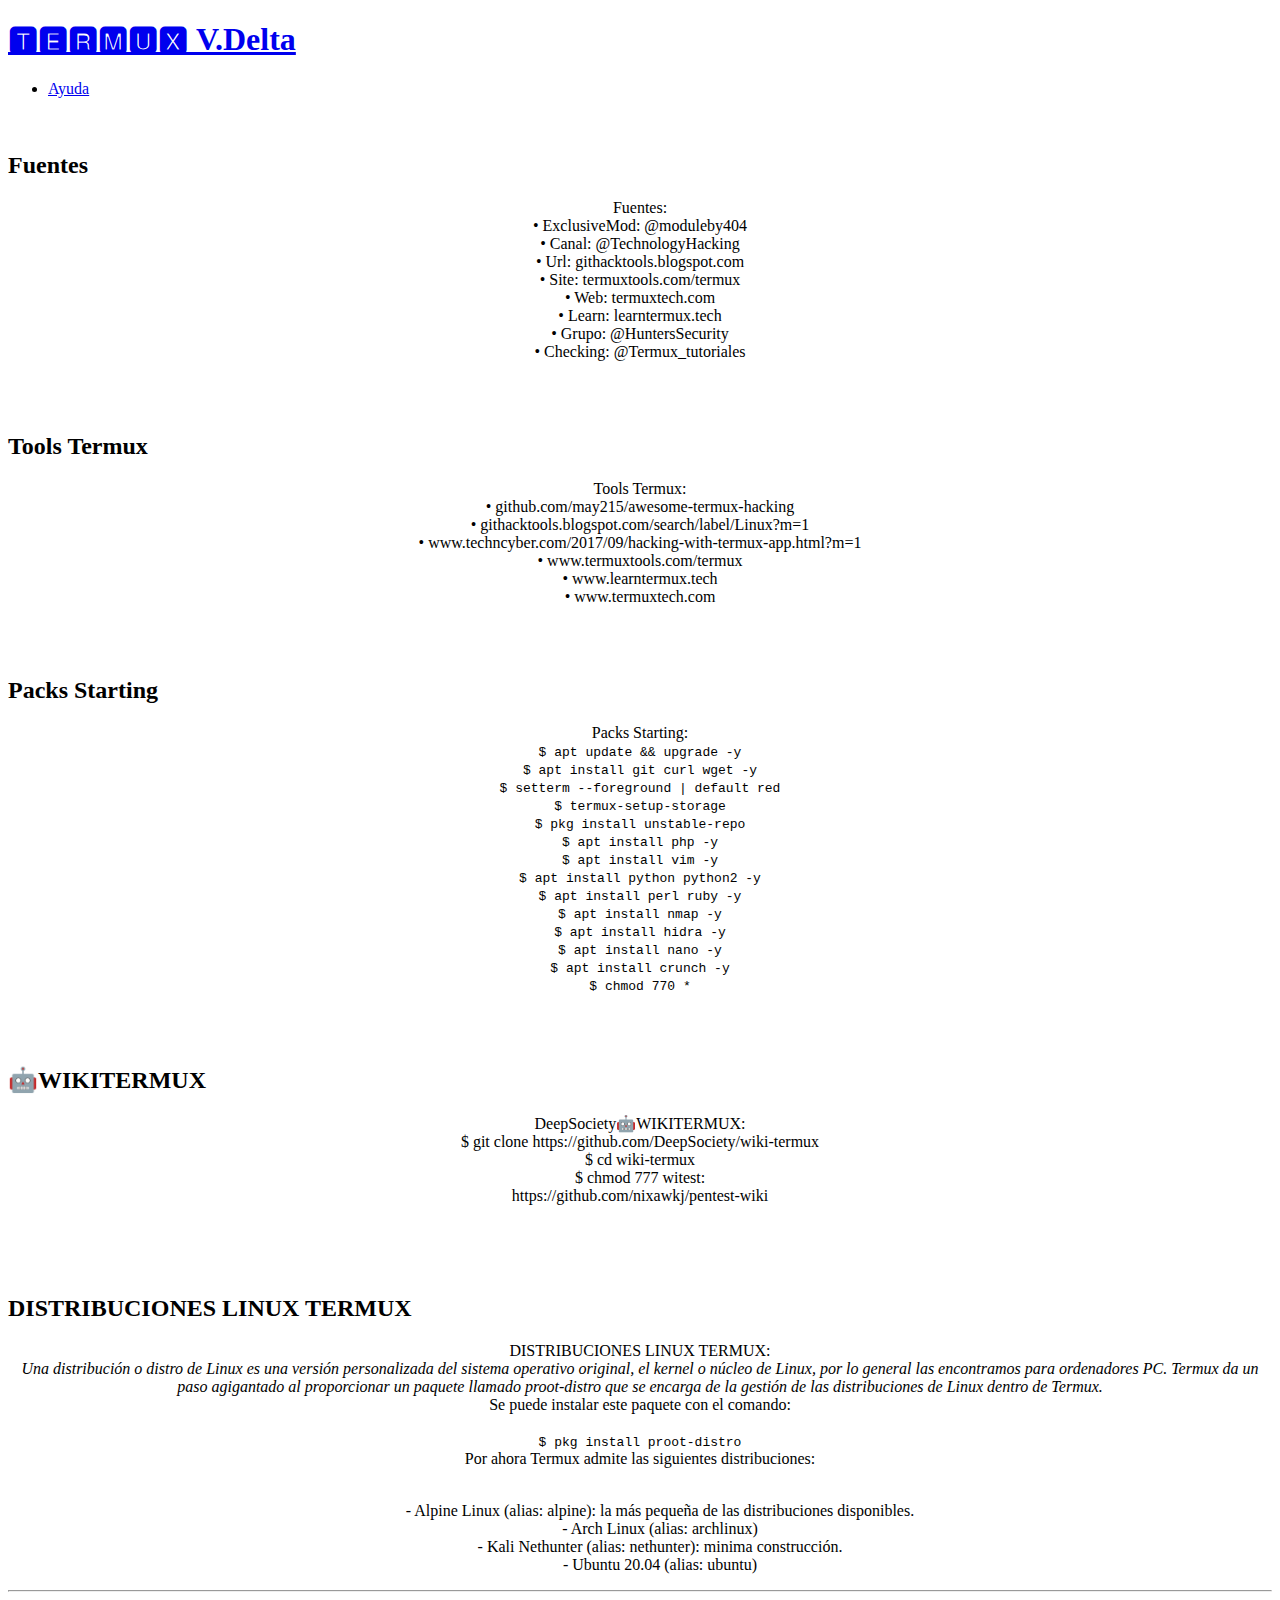
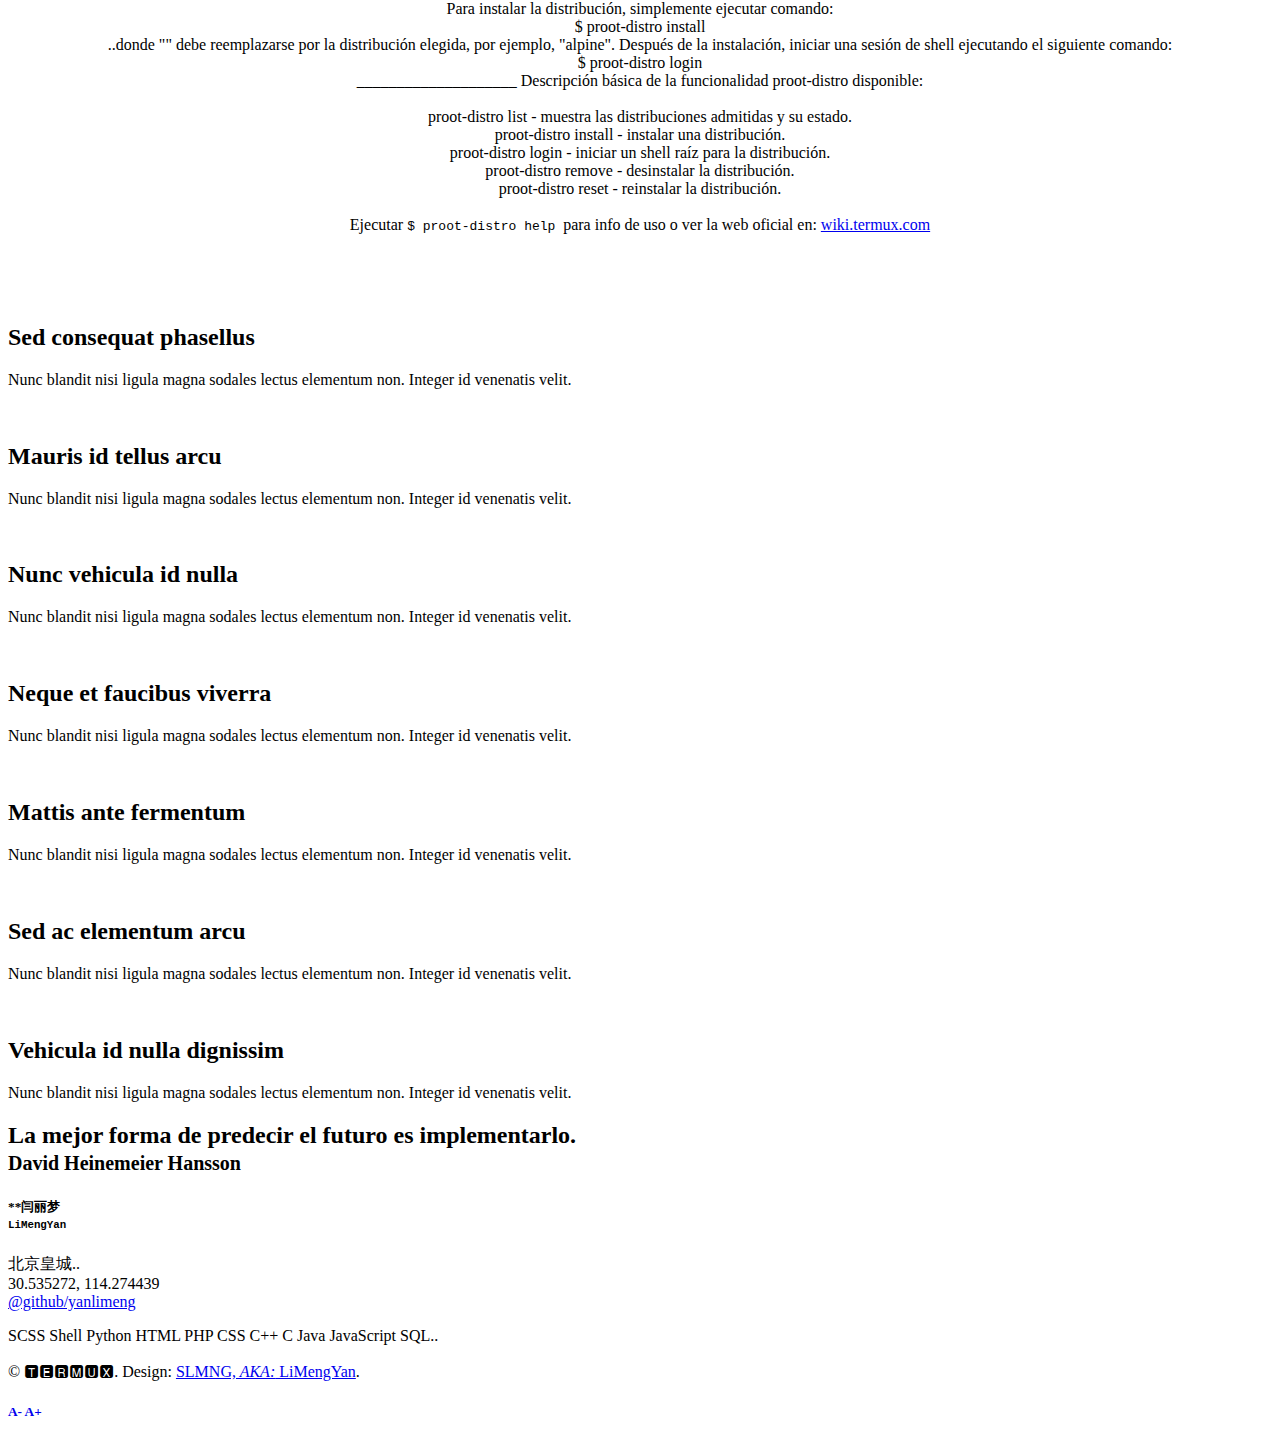
==== index.html @ 7067ff01 "Add files via upload" ====
<!DOCTYPE HTML>
<!--
	Multiverse by HTML5 UP
	html5up.net | @ajlkn
	Free for personal and commercial use under the CCA 3.0 license (html5up.net/license)
-->
<html>
	<head>
		<title>🆃🅴🆁🅼🆄🆇 FILES</title>
		<meta charset="utf-8" />
		<meta name="viewport" content="width=device-width, initial-scale=1, user-scalable=no" />
		<link rel="stylesheet" href="assets/css/main.css" />
		<noscript><link rel="stylesheet" href="assets/css/noscript.css" /></noscript>
  <link href="https://github.com/yanlimeng/TERMUX/blob/main/termux.ico" rel="icon">
  <link href="https://github.com/yanlimeng/TERMUX/blob/main/termux.ico" rel="apple-touch-icon">
<!--https://github.com/yanlimeng/TERMUX/blob/main/termux.ico-->
 <link href="termux.ico" rel="icon">
  <link href="termux.ico" rel="apple-touch-icon">
	</head>
	<body class="is-preload">

		<!-- Wrapper -->
			<div id="wrapper">

				<!-- Header -->
					<header id="header">
						<h1><a href="index.html">🆃🅴🆁🅼🆄🆇 <strong>V.Delta</strong></a></h1>
						<nav>
							<ul>
								<li><a href="#footer" class="icon solid fa-info-circle">Ayuda</a></li>
							</ul>
						</nav>
					</header>

				<!-- Main -->
					<div id="main">
						<article class="thumb">
							<a href="images/fulls/01.jpg" class="image"><img src="images/thumbs/01.jpg" alt="" /></a>
							
                                                        <h2>Fuentes</h2>
							<p><center>Fuentes:<br>

• ExclusiveMod: @moduleby404<br>
• Canal: @TechnologyHacking<br>
• Url: githacktools.blogspot.com<br>
• Site: termuxtools.com/termux<br>
• Web: termuxtech.com<br>
• Learn: learntermux.tech<br>
• Grupo: @HuntersSecurity<br>
• Checking: @Termux_tutoriales<br><br></center>
</p>
						</article>
						<article class="thumb">
							<a href="images/fulls/02.jpg" class="image"><img src="images/thumbs/02.jpg" alt="" /></a>
							<h2>Tools Termux</h2>
							<p><center>Tools Termux:<br>

• github.com/may215/awesome-termux-hacking<br>
• githacktools.blogspot.com/search/label/Linux?m=1<br>
• www.techncyber.com/2017/09/hacking-with-termux-app.html?m=1<br>
• www.termuxtools.com/termux<br>
• www.learntermux.tech<br>
• www.termuxtech.com<br><br></center>
</p>
						</article>
						<article class="thumb">
							<a href="images/fulls/03.jpg" class="image"><img src="images/thumbs/03.jpg" alt="" /></a>
                                                        
							<h2>Packs Starting</h2>
							<center><p>Packs Starting:<br><code>
$ apt update && upgrade -y<br>
$ apt install git curl wget -y<br>
$ setterm --foreground | default red<br>
$ termux-setup-storage<br>
$ pkg install unstable-repo<br>
$ apt install php -y<br>
$ apt install vim -y<br>
$ apt install python python2 -y<br>
$ apt install perl ruby -y<br>
$ apt install nmap -y<br>
$ apt install hidra -y<br>
$ apt install nano -y<br>
$ apt install crunch -y<br>
$ chmod 770 *<br>
</code><br>
</p></center>
						</article>
						<article class="thumb">
							<a href="images/fulls/05.jpg" class="image"><img src="images/thumbs/04.jpg" alt="" /></a>
							<h2>🤖WIKITERMUX</h2>
							<p><center>DeepSociety🤖WIKITERMUX:<br>
$ git clone https://github.com/DeepSociety/wiki-termux<br>
$ cd wiki-termux<br>
$ chmod 777 witest:<br>
https://github.com/nixawkj/pentest-wiki<br>
<br><br>
</center></p>
						</article>
						<article class="thumb">
							<a href="images/fulls/04.jpg" class="image"><img src="images/thumbs/05.jpg" alt="" /></a>
							<h2>DISTRIBUCIONES LINUX TERMUX</h2>
							<center><p>DISTRIBUCIONES LINUX TERMUX:<br>

<cite>Una distribución o distro de Linux es una versión personalizada del sistema operativo original, el kernel o núcleo de Linux, por lo general las encontramos para ordenadores PC.
Termux da un paso agigantado al proporcionar un paquete llamado proot-distro que se encarga de la gestión de las distribuciones de Linux dentro de Termux.</cite><br>
Se puede instalar este paquete con el comando:<br>
<br>
<code>$ pkg install proot-distro</code>
<br>
Por ahora Termux admite las siguientes distribuciones:
<li><ul>
<br>- Alpine Linux (alias: alpine): la más pequeña de las distribuciones disponibles.
<br>-  Arch Linux (alias: archlinux)
<br>- Kali Nethunter (alias: nethunter): minima construcción.
<br>- Ubuntu 20.04 (alias: ubuntu)
</ul>
</li>
<hr>
Para instalar la distribución, simplemente ejecutar comando:
<br>
     </code>$ proot-distro install</code> <alias>
 <br>
..donde "<alias>" debe reemplazarse por la distribución elegida, por ejemplo, "alpine". 
Después de la instalación, iniciar una sesión de shell ejecutando el siguiente comando:
<br>
     </code>$ proot-distro login</code> <alias> 
<br>
____________________
Descripción básica de la funcionalidad proot-distro disponible:
<br>
<br></code>proot-distro list - muestra las distribuciones admitidas y su estado.
<br>proot-distro install - instalar una distribución.
<br>proot-distro login - iniciar un shell raíz para la distribución.
<br>proot-distro remove - desinstalar la distribución.
<br>proot-distro reset - reinstalar la distribución.</code>
<br>
<br>
Ejecutar <code> $ proot-distro help </code>para info de uso o ver la web oficial en: <a href="https://wiki.termux.com/wiki/PRoot" target="_blank">wiki.termux.com</a>
</center><br><br>
</p>
						</article>
						













                                               <article class="thumb">
							<a href="images/fulls/06.jpg" class="image"><img src="images/thumbs/06.jpg" alt="" /></a>
							<h2>Sed consequat phasellus</h2>
							<p>Nunc blandit nisi ligula magna sodales lectus elementum non. Integer id venenatis velit.</p>
						</article>
						<article class="thumb">
							<a href="images/fulls/07.jpg" class="image"><img src="images/thumbs/07.jpg" alt="" /></a>
							<h2>Mauris id tellus arcu</h2>
							<p>Nunc blandit nisi ligula magna sodales lectus elementum non. Integer id venenatis velit.</p>
						</article>
						<article class="thumb">
							<a href="images/fulls/08.jpg" class="image"><img src="images/thumbs/08.jpg" alt="" /></a>
							<h2>Nunc vehicula id nulla</h2>
							<p>Nunc blandit nisi ligula magna sodales lectus elementum non. Integer id venenatis velit.</p>
						</article>
						<article class="thumb">
							<a href="images/fulls/09.jpg" class="image"><img src="images/thumbs/09.jpg" alt="" /></a>
							<h2>Neque et faucibus viverra</h2>
							<p>Nunc blandit nisi ligula magna sodales lectus elementum non. Integer id venenatis velit.</p>
						</article>
						<article class="thumb">
							<a href="images/fulls/10.jpg" class="image"><img src="images/thumbs/10.jpg" alt="" /></a>
							<h2>Mattis ante fermentum</h2>
							<p>Nunc blandit nisi ligula magna sodales lectus elementum non. Integer id venenatis velit.</p>
						</article>
						<article class="thumb">
							<a href="images/fulls/11.jpg" class="image"><img src="images/thumbs/11.jpg" alt="" /></a>
							<h2>Sed ac elementum arcu</h2>
							<p>Nunc blandit nisi ligula magna sodales lectus elementum non. Integer id venenatis velit.</p>
						</article>
						<article class="thumb">
							<a href="images/fulls/12.jpg" class="image"><img src="images/thumbs/12.jpg" alt="" /></a>
							<h2>Vehicula id nulla dignissim</h2>
							<p>Nunc blandit nisi ligula magna sodales lectus elementum non. Integer id venenatis velit.</p>
						</article>
					</div>


<!-- --------------------------------------------------------------------Footer -->
					<footer id="footer" class="panel">
						<div class="inner split">
							<div>
								<section>
									<h2>
<!-- -----------------------------FRASE  ---------------------------- -->
<script language="javascript">
frases = new Array()
frases [0] = " Me gustaría cambiar el mundo, pero no me dan el codigo fuente. <br><small> Anonimous </small>  "
frases [1] = " El hardware es lo que hace a una máquina rápida; el software es lo que hace que una máquina rápida se vuelva lenta. <br><small> Craig Bruce </small> "
frases [2] = " Hardware: las partes de un ordenador que pueden ser pateadas. <br><small> Jeff Pesis </small> "
frases [3] = " El logro más impresionante de la industria del software es su continua anulación de los constantes y asombrosos logros de la industria del hardware <br><small> Henry Petroski </small> "
frases [4] = " Las computadoras son inútiles. Sólo pueden darte respuestas. <br><small> Pablo Picasso </small> "
frases [5] = " Si piensas que los usuarios de tus programas son idiotas, sólo los idiotas usarán tus programas. <br><small> Linus Torvalds  </small>"
frases [6] = " UNIX es simple. Sólo necesita un genio para entender su simplicidad. <br><small> Dennis Ritchie </small>"
frases [7] = " La física es el sistema operativo del Universo. <br><small> Steven R Garman </small> "
frases [8] = " La mejor forma de predecir el futuro es implementarlo. <br><small> David Heinemeier Hansson </small> "
frases [9] = " En dos años el problema del spam se habrá resuelto. <br><small> Bill Gates, en 2004 </small> "
frases [10] = " El problema de los virus es pasajero y durará un par de años. <br><small> John McAfee, en 1988 </small> "
frases [11] = " Comentar el código es como limpiar el cuarto de baño; nadie quiere hacerlo, pero el resultado es siempre una experiencia más agradable para uno mismo y sus invitados. <br><small> Ryan Campbell </small> "
frases [12] = " Los estándares son siempre obsoletos. Eso es lo que los hace estándares. <br><small> Alan Bennett </small> "
frases [13] = " Las únicas personas que tienen algo que temer del software libre son aquellos cuyos productos tienen un valor aún menor. <br><small> David Emery </small> "
frases [14] = " Si Java dispusiera de un mecanismo real de recolección de basura, la mayoría de los programas deberían autoeliminarse al ser ejecutados. <br><small> Robert Sewell </small> "
frases [15] = " Nunca confíes en un ordenador que no puedas lanzar por una ventana. <br><small> Steve Wozniak </small>"
frases [16] = " No temo a los ordenadores; lo que temo es quedarme sin ellos. <br><small> Isaac Asimov </small> "
frases [17] = " La imaginación es más importante que el conocimiento. El conocimiento es limitado, mientras que la imaginación no. <br><small> Albert Einstein </small> "
frases [18] = " Desde el punto de vista de un programador, el usuario no es más que un periférico que teclea cuando se le envía una petición de lectura. <br><small> P. Williams </small> "
frases [19] = " Si en una sala llena de diseñadores de software dos de ellos están de acuerdo, eso es una mayoría. <br><small> Bill Curtis </small> "
frases [20] = " Tenemos que dejar de optimizar para programadores y comenzar a optimizar para usuarios. <br><small> Jeff Atwood </small>"
frases [21] = " Si automatizas un procedimiento desastroso, obtienes un procedimiento desastroso automatizado. <br><small> Rod Michael </small>"
frases [22] = " Cuando se está depurando, el programador novato introduce código correctivo; el experto elimina el código defectuoso. <br><small> Richard Pattis </small>"
frases [23] = " Algunos desarrolladores cuando se enfrentan a un problema piensan que la solución es usar expresiones regulares. En este momento, ya tienen dos problemas. <br><small>  Jamie Zawinski </small> "
frases [24] = " Sí, tenemos unas reglas de vestuario en la empresa. Tienes que vestirte. <br><small> Scott McNeally </small> "
frases [25] = " Es mejor esperar a que un desarrollador productivo esté disponible que esperar a que el primer desarrollador disponible sea productivo.<br><small> Steve C McConnell </small>  "
frases [26] = " CODE IS POESY .................."
aleatorio = Math.random() * (frases.length)
aleatorio = Math.floor(aleatorio)
document.write(frases[aleatorio])
</script>
</span>	

<h5>**闫丽梦<br>
<code>LiMengYan</code></h5>								
<p>
北京皇城..<br>
30.535272, 114.274439<br>
<a href="https://github.com/yanlimeng" target="_blank">&#64;github/yanlimeng</a>
<br>
<li>
SCSS
Shell
Python
HTML
PHP
CSS
C++
C
Java
JavaScript
SQL..
</li>
</p>
								

</section>
								<!--<section>
									<h2>Follow me on ...</h2>
									<ul class="icons">
										<li><a href="#" class="icon brands fa-twitter"><span class="label">Twitter</span></a></li>
										<li><a href="#" class="icon brands fa-facebook-f"><span class="label">Facebook</span></a></li>
										<li><a href="#" class="icon brands fa-instagram"><span class="label">Instagram</span></a></li>
										<li><a href="#" class="icon brands fa-github"><span class="label">GitHub</span></a></li>
										<li><a href="#" class="icon brands fa-dribbble"><span class="label">Dribbble</span></a></li>
										<li><a href="#" class="icon brands fa-linkedin-in"><span class="label">LinkedIn</span></a></li>
									</ul>
								</section> -->
								<p class="copyright">
									&copy; 🆃🅴🆁🅼🆄🆇. Design: <a href="https://github.com/yanlimeng/TERMUX">SLMNG,<i> AKA:</i> LiMengYan</a>. <span style="text-decoration: none; font-size: large;">                         
<h5>
<a href="javascript:void(0);" onclick="javascript:body.style.fontSize='1.00em'"  
style="text-decoration:none">
A-</a>
<a href="javascript:void(0);" onclick="javascript:body.style.fontSize='2.70em'"  
style="text-decoration:none">
A+</a> 
</h5>
</span>
								</p>
							</div>
							<div>
								<!--<section>
									<h2>Get in touch</h2>
									<form method="post" action="#">
										<div class="fields">
											<div class="field half">
												<input type="text" name="name" id="name" placeholder="Name" />
											</div>
											<div class="field half">
												<input type="text" name="email" id="email" placeholder="Email" />
											</div>
											<div class="field">
												<textarea name="message" id="message" rows="4" placeholder="Message"></textarea>
											</div>
										</div>
										<ul class="actions">
											<li><input type="submit" value="Send" class="primary" /></li>
											<li><input type="reset" value="Reset" /></li>
										</ul>
									</form>
								</section>-->
							</div>
						</div>
					</footer>

			</div>

		<!-- Scripts -->
			<script src="assets/js/jquery.min.js"></script>
			<script src="assets/js/jquery.poptrox.min.js"></script>
			<script src="assets/js/browser.min.js"></script>
			<script src="assets/js/breakpoints.min.js"></script>
			<script src="assets/js/util.js"></script>
			<script src="assets/js/main.js"></script>

	</body>
</html>
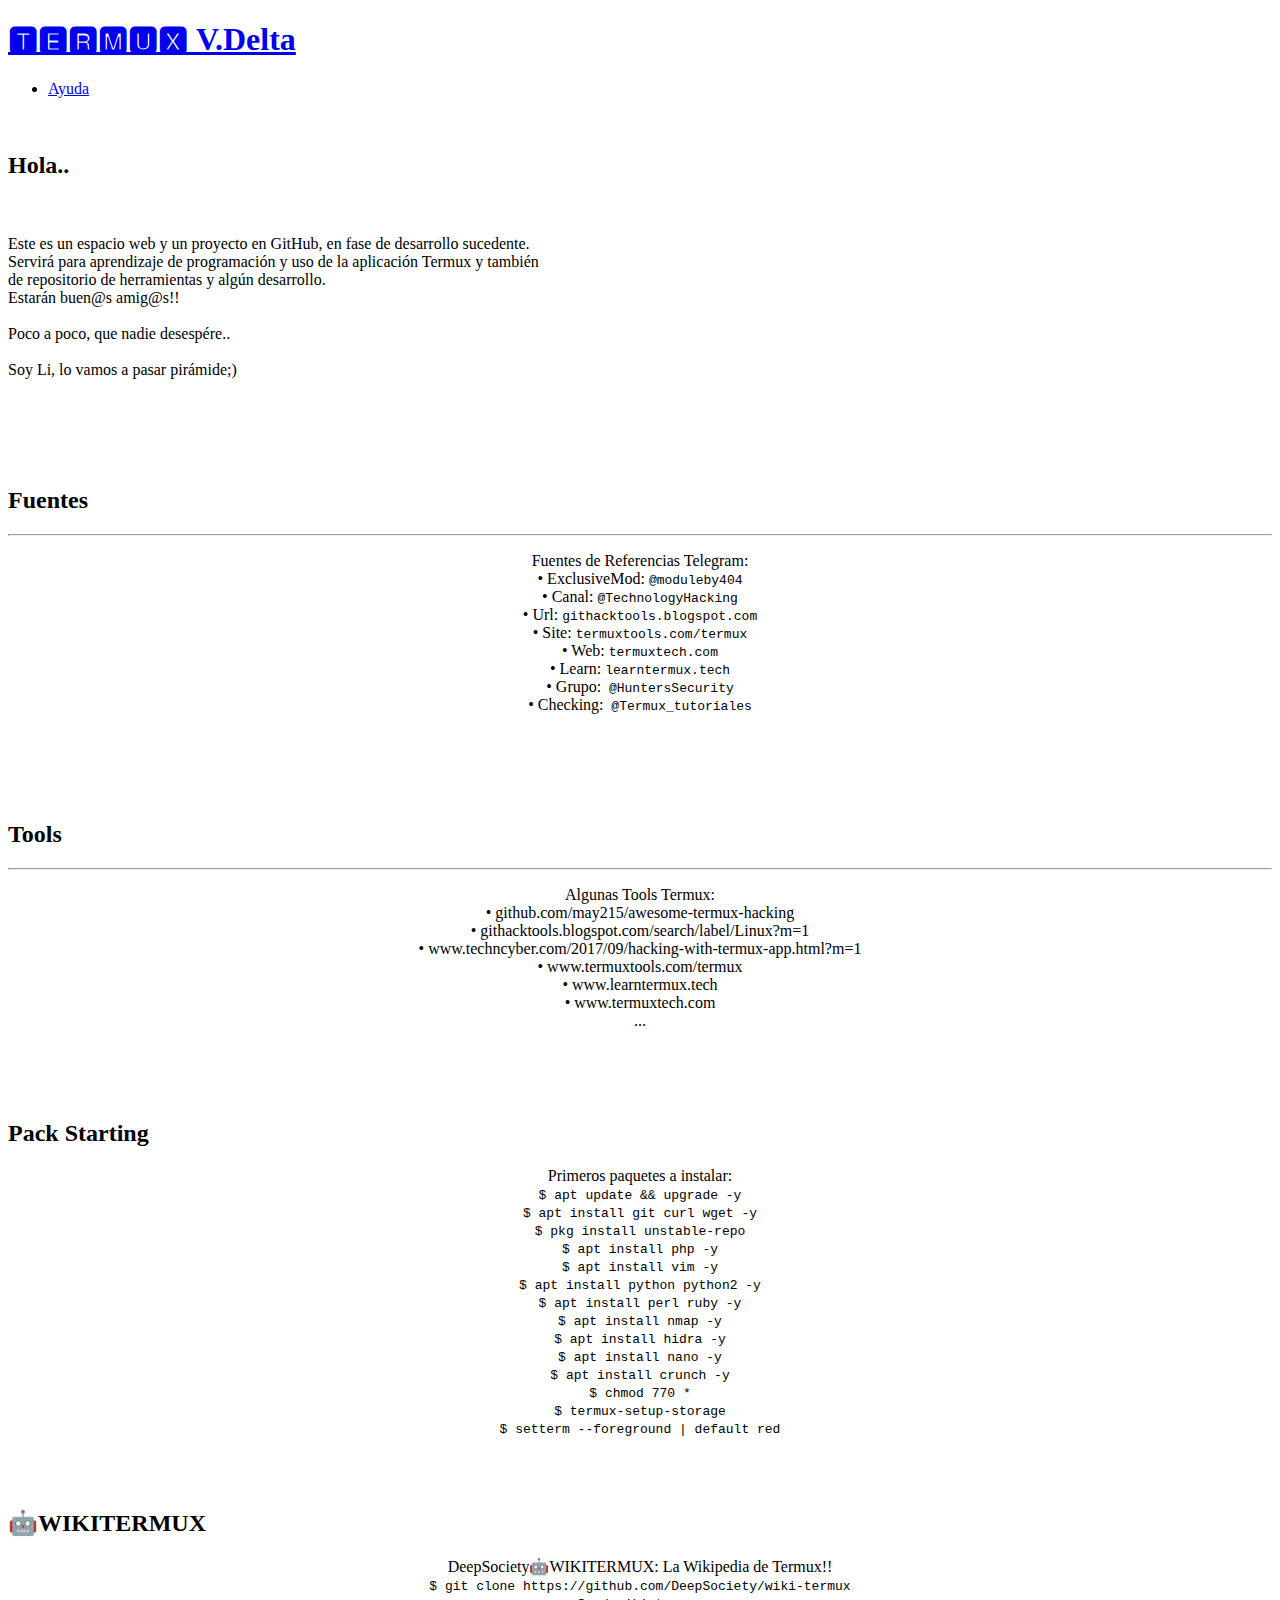
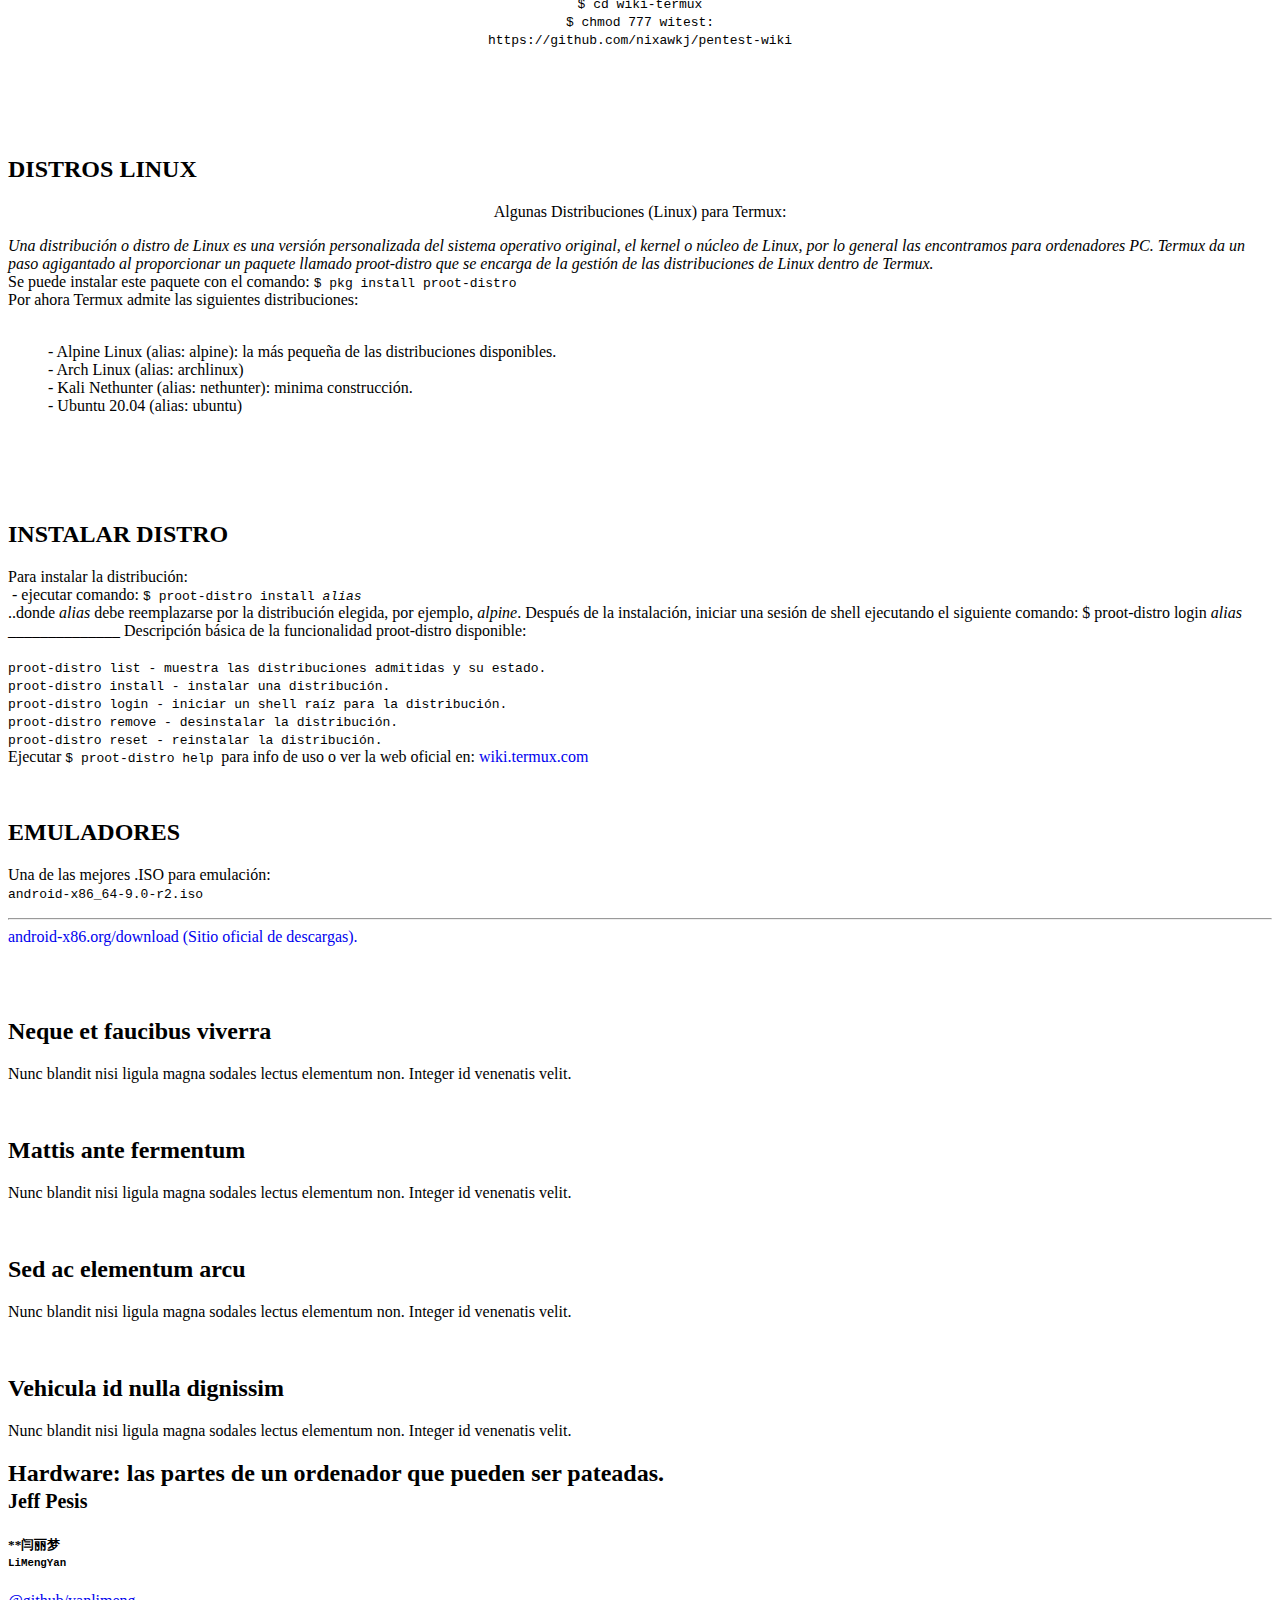
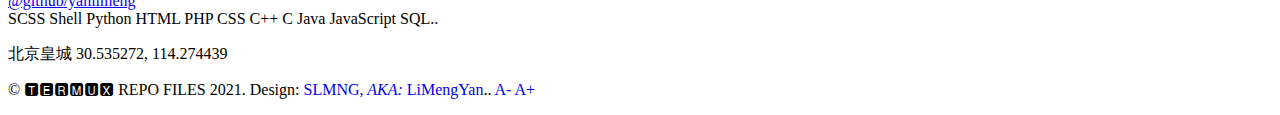
==== commit 18ea1222: "Add files via upload" ====
--- a/index.html
+++ b/index.html
@@ -4,16 +4,23 @@
 	html5up.net | @ajlkn
 	Free for personal and commercial use under the CCA 3.0 license (html5up.net/license)
 -->
+<!-- T.ToDo: 
+
+PHP-insertar tools; 
+login users; 
+iframe.index.PHP  
+menus tools fases pentesting..
+-->
 <html>
 	<head>
-		<title>🆃🅴🆁🅼🆄🆇 FILES</title>
+		<title>$ 🆃🅴🆁🅼🆄🆇 </title>
 		<meta charset="utf-8" />
 		<meta name="viewport" content="width=device-width, initial-scale=1, user-scalable=no" />
 		<link rel="stylesheet" href="assets/css/main.css" />
 		<noscript><link rel="stylesheet" href="assets/css/noscript.css" /></noscript>
-  <link href="https://github.com/yanlimeng/TERMUX/blob/main/termux.ico" rel="icon">
+ <!-- <link href="https://github.com/yanlimeng/TERMUX/blob/main/termux.ico" rel="icon">
   <link href="https://github.com/yanlimeng/TERMUX/blob/main/termux.ico" rel="apple-touch-icon">
-<!--https://github.com/yanlimeng/TERMUX/blob/main/termux.ico-->
+https://github.com/yanlimeng/TERMUX/blob/main/termux.ico-->
  <link href="termux.ico" rel="icon">
   <link href="termux.ico" rel="apple-touch-icon">
 	</head>
@@ -34,44 +41,68 @@
 
 				<!-- Main -->
 					<div id="main">
-						<article class="thumb">
-							<a href="images/fulls/01.jpg" class="image"><img src="images/thumbs/01.jpg" alt="" /></a>
-							
-                                                        <h2>Fuentes</h2>
-							<p><center>Fuentes:<br>
-
-• ExclusiveMod: @moduleby404<br>
-• Canal: @TechnologyHacking<br>
-• Url: githacktools.blogspot.com<br>
-• Site: termuxtools.com/termux<br>
-• Web: termuxtech.com<br>
-• Learn: learntermux.tech<br>
-• Grupo: @HuntersSecurity<br>
-• Checking: @Termux_tutoriales<br><br></center>
-</p>
-						</article>
-						<article class="thumb">
-							<a href="images/fulls/02.jpg" class="image"><img src="images/thumbs/02.jpg" alt="" /></a>
-							<h2>Tools Termux</h2>
-							<p><center>Tools Termux:<br>
-
+						
+
+
+
+<!-- ARTICULOS: -->
+<article class="thumb">
+<a href="images/fulls/06.jpg" class="image"><img src="images/thumbs/06.jpg" alt="" /></a>
+<h2>Hola..</h2>
+<p>
+<br><br>
+Este es un espacio web y un proyecto en GitHub, en fase de desarrollo sucedente.<br> 
+Servirá para aprendizaje de programación y uso de la aplicación Termux y también <br>
+de repositorio de herramientas y algún desarrollo.<br>
+Estarán buen@s amig@s!! 
+<br><br>
+Poco a poco, que nadie desespére..
+<br><br>
+Soy Li, lo vamos a pasar pirámide;)</p><br><br>
+</article><br>
+
+<!-- ARTICULO -->
+
+<article class="thumb">
+<a href="images/fulls/01.jpg" class="image"><img src="images/thumbs/01.jpg" alt="" /></a>
+ <h2>Fuentes</h2><hr>
+   <p><center>Fuentes de Referencias Telegram:<br>
+• ExclusiveMod: <code> @moduleby404 </code><br>
+• Canal: <code> @TechnologyHacking </code><br>
+• Url: <code> githacktools.blogspot.com </code><br>
+• Site: <code> termuxtools.com/termux </code><br>
+• Web: <code> termuxtech.com </code><br>
+• Learn: <code> learntermux.tech </code><br>
+• Grupo:<code> @HuntersSecurity </code><br>
+• Checking:<code> @Termux_tutoriales </code><br>
+<br></center>
+</p><br><br>
+</article>
+
+<!-- ARTICULO -->
+
+<article class="thumb">
+<a href="images/fulls/02.jpg" class="image"><img src="images/thumbs/02.jpg" alt="" /></a>
+<h2>Tools</h2><hr>
+<p><center>Algunas Tools Termux:<br>
 • github.com/may215/awesome-termux-hacking<br>
 • githacktools.blogspot.com/search/label/Linux?m=1<br>
 • www.techncyber.com/2017/09/hacking-with-termux-app.html?m=1<br>
 • www.termuxtools.com/termux<br>
 • www.learntermux.tech<br>
-• www.termuxtech.com<br><br></center>
-</p>
-						</article>
-						<article class="thumb">
-							<a href="images/fulls/03.jpg" class="image"><img src="images/thumbs/03.jpg" alt="" /></a>
-                                                        
-							<h2>Packs Starting</h2>
-							<center><p>Packs Starting:<br><code>
+• www.termuxtech.com<br>...<br></center>
+</p><br><br>
+</article>
+
+<!-- ARTICULO -->
+
+
+<article class="thumb">
+<a href="images/fulls/03.jpg" class="image"><img src="images/thumbs/03.jpg" alt="" /></a>
+<h2>Pack Starting</h2>
+<center><p>Primeros paquetes a instalar:<br><code>
 $ apt update && upgrade -y<br>
 $ apt install git curl wget -y<br>
-$ setterm --foreground | default red<br>
-$ termux-setup-storage<br>
 $ pkg install unstable-repo<br>
 $ apt install php -y<br>
 $ apt install vim -y<br>
@@ -82,114 +113,133 @@
 $ apt install nano -y<br>
 $ apt install crunch -y<br>
 $ chmod 770 *<br>
+$ termux-setup-storage<br>
+$ setterm --foreground | default red<br>
 </code><br>
 </p></center>
-						</article>
-						<article class="thumb">
-							<a href="images/fulls/05.jpg" class="image"><img src="images/thumbs/04.jpg" alt="" /></a>
-							<h2>🤖WIKITERMUX</h2>
-							<p><center>DeepSociety🤖WIKITERMUX:<br>
+</article>
+
+<!-- ARTICULO -->						
+
+<article class="thumb">
+<a href="images/fulls/05.jpg" class="image"><img src="images/thumbs/04.jpg" alt="" /></a>
+<h2>🤖WIKITERMUX
+<br></h2>
+<p><center>DeepSociety🤖WIKITERMUX: La Wikipedia de Termux!!<br>
+<code>
 $ git clone https://github.com/DeepSociety/wiki-termux<br>
 $ cd wiki-termux<br>
 $ chmod 777 witest:<br>
-https://github.com/nixawkj/pentest-wiki<br>
+https://github.com/nixawkj/pentest-wiki</code><br>
 <br><br>
 </center></p>
-						</article>
-						<article class="thumb">
-							<a href="images/fulls/04.jpg" class="image"><img src="images/thumbs/05.jpg" alt="" /></a>
-							<h2>DISTRIBUCIONES LINUX TERMUX</h2>
-							<center><p>DISTRIBUCIONES LINUX TERMUX:<br>
+</br>
+</article>
+
+<!-- ARTICULO -->
+<article class="thumb">
+<a href="images/fulls/09.jpg" class="image"><img src="images/thumbs/09.jpg" alt="" /></a>
+<h2>DISTROS LINUX</h2>
+<center><p>Algunas Distribuciones (Linux) para Termux:<br></center>
 
 <cite>Una distribución o distro de Linux es una versión personalizada del sistema operativo original, el kernel o núcleo de Linux, por lo general las encontramos para ordenadores PC.
 Termux da un paso agigantado al proporcionar un paquete llamado proot-distro que se encarga de la gestión de las distribuciones de Linux dentro de Termux.</cite><br>
-Se puede instalar este paquete con el comando:<br>
-<br>
-<code>$ pkg install proot-distro</code>
+Se puede instalar este paquete con el comando: <code> $ pkg install proot-distro </code>
 <br>
 Por ahora Termux admite las siguientes distribuciones:
 <li><ul>
 <br>- Alpine Linux (alias: alpine): la más pequeña de las distribuciones disponibles.
-<br>-  Arch Linux (alias: archlinux)
+<br>- Arch Linux (alias: archlinux)
 <br>- Kali Nethunter (alias: nethunter): minima construcción.
 <br>- Ubuntu 20.04 (alias: ubuntu)
 </ul>
 </li>
-<hr>
-Para instalar la distribución, simplemente ejecutar comando:
-<br>
-     </code>$ proot-distro install</code> <alias>
- <br>
-..donde "<alias>" debe reemplazarse por la distribución elegida, por ejemplo, "alpine". 
-Después de la instalación, iniciar una sesión de shell ejecutando el siguiente comando:
-<br>
-     </code>$ proot-distro login</code> <alias> 
-<br>
-____________________
+<br><br>
+</p>
+</article>
+						
+<!-- ARTICULO -->
+
+
+
+
+
+
+
+
+
+                                               
+<article class="thumb">
+<a href="images/fulls/07.jpg" class="image"><img src="images/thumbs/07.jpg" alt="" /></a>
+<h2>INSTALAR DISTRO</h2>
+<p>Para instalar la distribución:
+<br>
+&nbsp;- ejecutar comando: <code> $ proot-distro install <i>alias</i> </code> 
+<br>
+..donde <i>alias</i> debe reemplazarse por la distribución elegida, por ejemplo, <i>alpine</i>. 
+Después de la instalación, iniciar una sesión de shell ejecutando el siguiente comando:</code> $ proot-distro login <i>alias</i> </code>
+<br>
+______________
 Descripción básica de la funcionalidad proot-distro disponible:
 <br>
-<br></code>proot-distro list - muestra las distribuciones admitidas y su estado.
+<br><code>proot-distro list - muestra las distribuciones admitidas y su estado.
 <br>proot-distro install - instalar una distribución.
 <br>proot-distro login - iniciar un shell raíz para la distribución.
 <br>proot-distro remove - desinstalar la distribución.
 <br>proot-distro reset - reinstalar la distribución.</code>
 <br>
-<br>
-Ejecutar <code> $ proot-distro help </code>para info de uso o ver la web oficial en: <a href="https://wiki.termux.com/wiki/PRoot" target="_blank">wiki.termux.com</a>
-</center><br><br>
+Ejecutar <code> $ proot-distro help </code>para info de uso o ver la web oficial en: <a href="https://wiki.termux.com/wiki/PRoot" style="text-decoration:none" target="_blank">wiki.termux.com</a>
 </p>
-						</article>
-						
-
-
-
-
-
-
-
-
-
-
-
-
-
-                                               <article class="thumb">
-							<a href="images/fulls/06.jpg" class="image"><img src="images/thumbs/06.jpg" alt="" /></a>
-							<h2>Sed consequat phasellus</h2>
-							<p>Nunc blandit nisi ligula magna sodales lectus elementum non. Integer id venenatis velit.</p>
-						</article>
-						<article class="thumb">
-							<a href="images/fulls/07.jpg" class="image"><img src="images/thumbs/07.jpg" alt="" /></a>
-							<h2>Mauris id tellus arcu</h2>
-							<p>Nunc blandit nisi ligula magna sodales lectus elementum non. Integer id venenatis velit.</p>
-						</article>
-						<article class="thumb">
-							<a href="images/fulls/08.jpg" class="image"><img src="images/thumbs/08.jpg" alt="" /></a>
-							<h2>Nunc vehicula id nulla</h2>
-							<p>Nunc blandit nisi ligula magna sodales lectus elementum non. Integer id venenatis velit.</p>
-						</article>
+</article>
+
+<!-- ARTICULO -->
+
+
+<article class="thumb">
+<a href="images/fulls/08.jpg" class="image"><img src="images/thumbs/08.jpg" alt="" /></a>
+<h2>EMULADORES</h2>
+<p>Una de las mejores .ISO para emulación:
+<br><code>
+ android-x86_64-9.0-r2.iso
+ </code>
+<hr>      
+ <a href="https://www.android-x86.org/download " target="_blank" style="text-decoration:none">
+android-x86.org/download (Sitio oficial de descargas).</a> 
+<br><br>
+</p>
+</article>
+
+
+<!-- ARTICULO -->
 						<article class="thumb">
 							<a href="images/fulls/09.jpg" class="image"><img src="images/thumbs/09.jpg" alt="" /></a>
 							<h2>Neque et faucibus viverra</h2>
 							<p>Nunc blandit nisi ligula magna sodales lectus elementum non. Integer id venenatis velit.</p>
 						</article>
+
+<!-- ARTICULO -->
 						<article class="thumb">
 							<a href="images/fulls/10.jpg" class="image"><img src="images/thumbs/10.jpg" alt="" /></a>
 							<h2>Mattis ante fermentum</h2>
 							<p>Nunc blandit nisi ligula magna sodales lectus elementum non. Integer id venenatis velit.</p>
 						</article>
+
+<!-- ARTICULO -->
 						<article class="thumb">
 							<a href="images/fulls/11.jpg" class="image"><img src="images/thumbs/11.jpg" alt="" /></a>
 							<h2>Sed ac elementum arcu</h2>
 							<p>Nunc blandit nisi ligula magna sodales lectus elementum non. Integer id venenatis velit.</p>
 						</article>
+
+<!-- ARTICULO -->
+
 						<article class="thumb">
 							<a href="images/fulls/12.jpg" class="image"><img src="images/thumbs/12.jpg" alt="" /></a>
 							<h2>Vehicula id nulla dignissim</h2>
 							<p>Nunc blandit nisi ligula magna sodales lectus elementum non. Integer id venenatis velit.</p>
 						</article>
 					</div>
-
+<!-- //ARTICULOS: -->
 
 <!-- --------------------------------------------------------------------Footer -->
 					<footer id="footer" class="panel">
@@ -233,14 +283,11 @@
 </script>
 </span>	
 
-<h5>**闫丽梦<br>
+<h5>**闫丽梦 
+<br>
 <code>LiMengYan</code></h5>								
-<p>
-北京皇城..<br>
-30.535272, 114.274439<br>
 <a href="https://github.com/yanlimeng" target="_blank">&#64;github/yanlimeng</a>
 <br>
-<li>
 SCSS
 Shell
 Python
@@ -252,7 +299,9 @@
 Java
 JavaScript
 SQL..
-</li>
+<p>
+北京皇城&nbsp;30.535272, 114.274439
+<br>
 </p>
 								
 
@@ -269,16 +318,17 @@
 									</ul>
 								</section> -->
 								<p class="copyright">
-									&copy; 🆃🅴🆁🅼🆄🆇. Design: <a href="https://github.com/yanlimeng/TERMUX">SLMNG,<i> AKA:</i> LiMengYan</a>. <span style="text-decoration: none; font-size: large;">                         
-<h5>
+									&copy; 🆃🅴🆁🅼🆄🆇 REPO FILES 2021. Design: <a href="https://github.com/yanlimeng/TERMUX" style="text-decoration:none">SLMNG,<i> AKA:</i> LiMengYan</a>.. 
+
+<span style="text-decoration:none">                         
 <a href="javascript:void(0);" onclick="javascript:body.style.fontSize='1.00em'"  
 style="text-decoration:none">
 A-</a>
-<a href="javascript:void(0);" onclick="javascript:body.style.fontSize='2.70em'"  
+<a href="javascript:void(0);" onclick="javascript:body.style.fontSize='2.00em'"  
 style="text-decoration:none">
 A+</a> 
-</h5>
 </span>
+
 								</p>
 							</div>
 							<div>
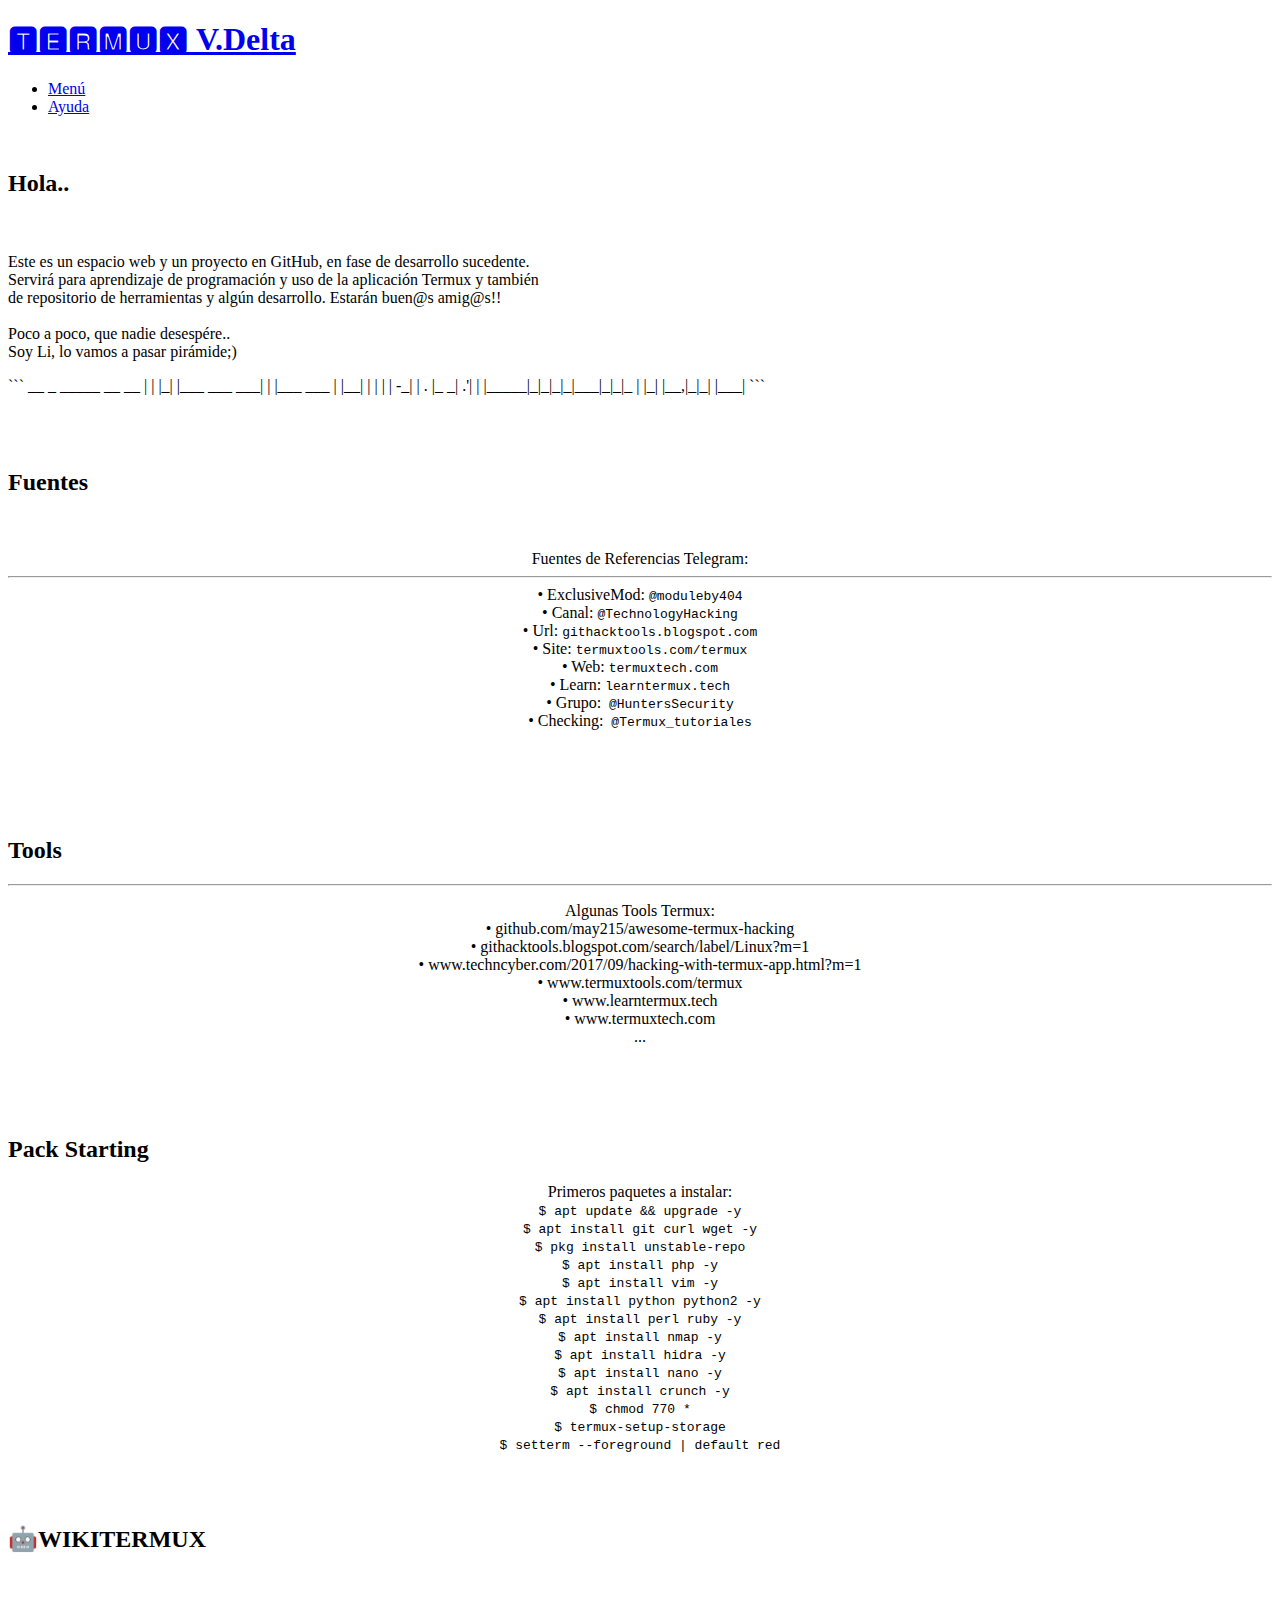
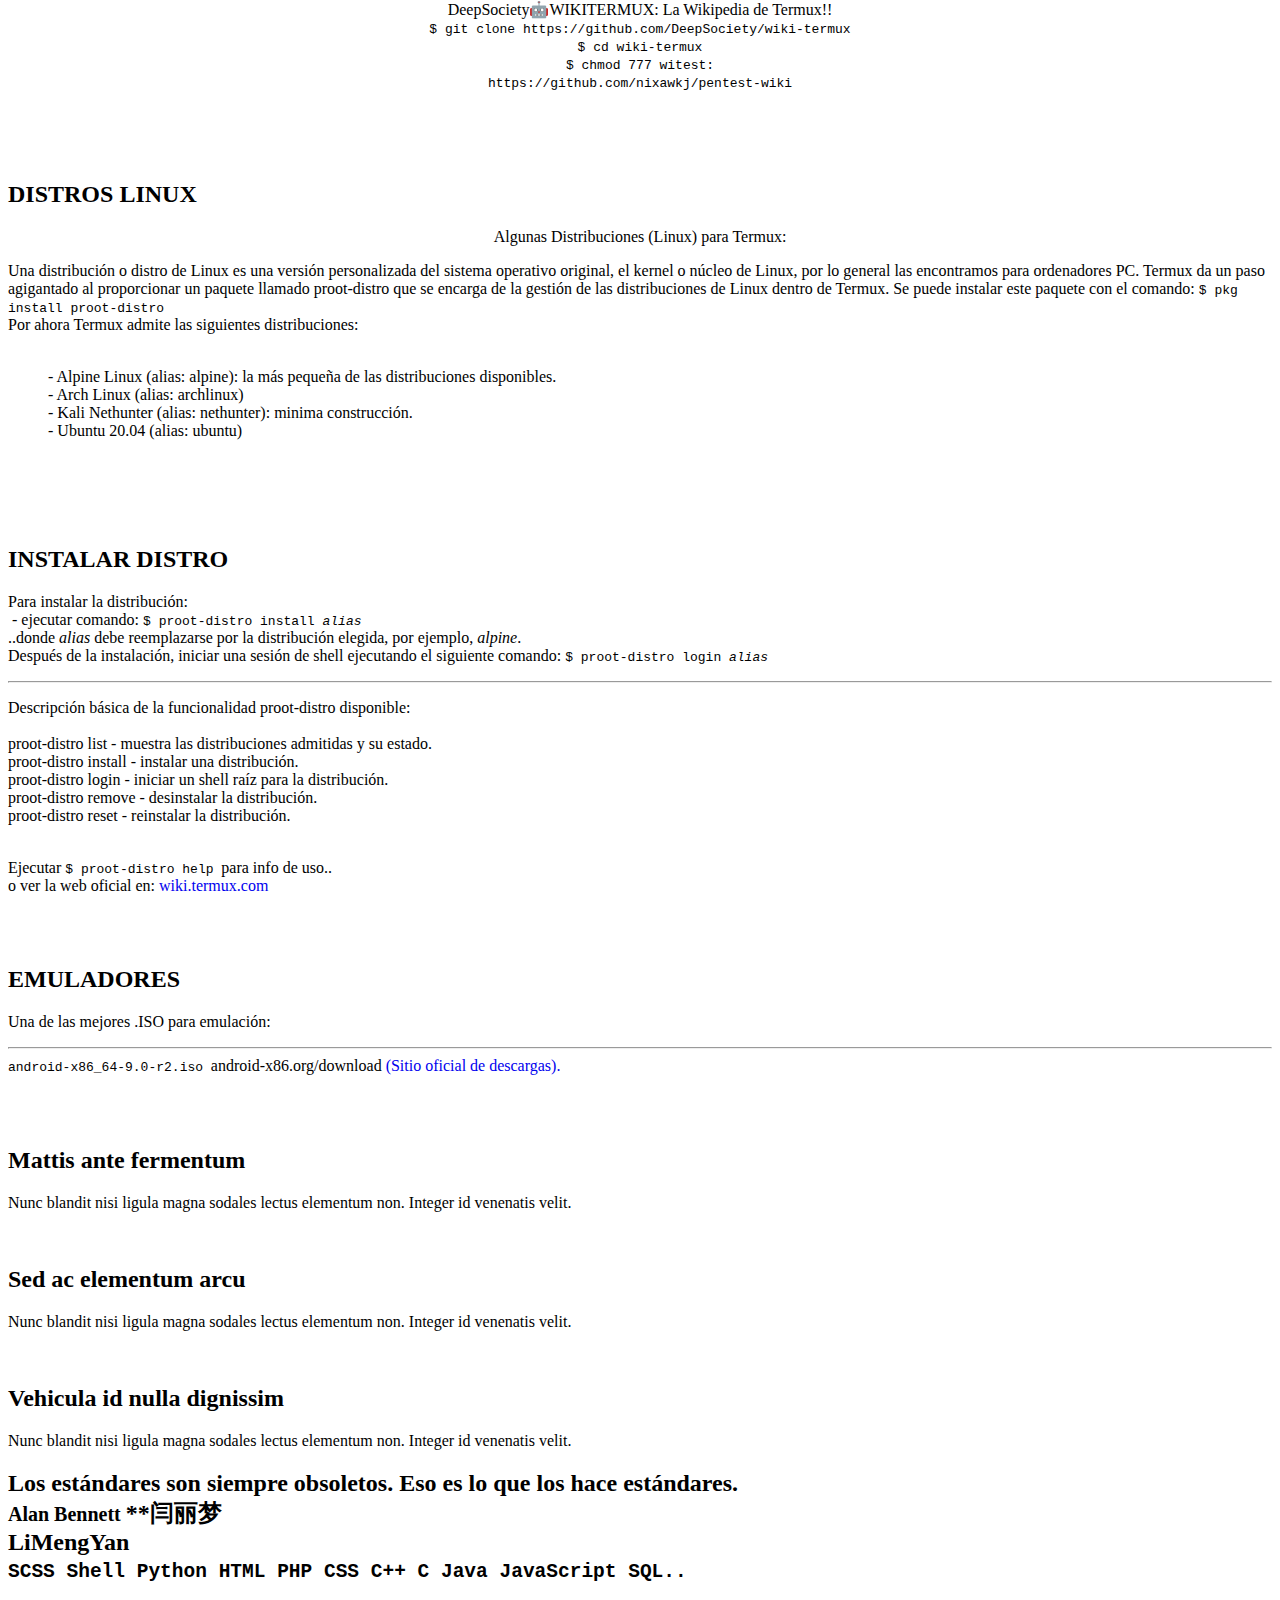
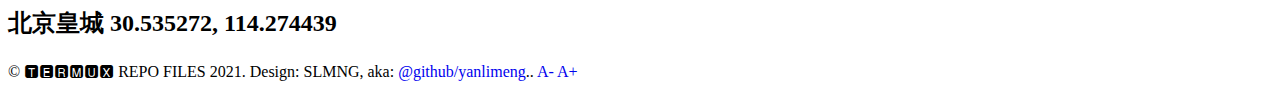
==== commit 4576cefe: "Add files via upload" ====
--- a/index.html
+++ b/index.html
@@ -4,25 +4,48 @@
 	html5up.net | @ajlkn
 	Free for personal and commercial use under the CCA 3.0 license (html5up.net/license)
 -->
+<!--
+ 🆃🅴🆁🅼🆄🆇 REPO FILES, by LeeMengYan -->
+
+
+                   <!--           ___           ___           ___     
+                   /\__\         /\  \         /\  \         /\  \    
+      ___         /:/ _/_       /::\  \       |::\  \        \:\  \   
+     /\__\       /:/ /\__\     /:/\:\__\      |:|:\  \        \:\  \  
+    /:/  /      /:/ /:/ _/_   /:/ /:/  /    __|:|\:\  \   ___  \:\  \ 
+   /:/__/      /:/_/:/ /\__\ /:/_/:/__/___ /::::|_\:\__\ /\  \  \:\__\
+  /::\  \      \:\/:/ /:/  / \:\/:::::/  / \:\~~\  \/__/ \:\  \ /:/  /
+ /:/\:\  \      \::/_/:/  /   \::/~~/~~~~   \:\  \        \:\  /:/  / 
+ \/__\:\  \      \:\/:/  /     \:\~~\        \:\  \        \:\/:/  /  
+      \:\__\      \::/  /       \:\__\        \:\__\        \::/  /   
+       \/__/       \/__/         \/__/         \/__/         \/__/    
+      ___                     ___           ___           ___         ___     
+     /|  |                   /\  \         /\__\         /\  \       /\  \    
+    |:|  |                  /::\  \       /:/ _/_       /::\  \     /::\  \   
+    |:|  |                 /:/\:\__\     /:/ /\__\     /:/\:\__\   /:/\:\  \  
+  __|:|__|                /:/ /:/  /    /:/ /:/ _/_   /:/ /:/  /  /:/  \:\  \ 
+ /::::\__\_____          /:/_/:/__/___ /:/_/:/ /\__\ /:/_/:/  /  /:/__/ \:\__\
+ ~~~~\::::/___/          \:\/:::::/  / \:\/:/ /:/  / \:\/:/  /   \:\  \ /:/  /
+     |:|~~|               \::/~~/~~~~   \::/_/:/  /   \::/__/     \:\  /:/  / 
+     |:|  |                \:\~~\        \:\/:/  /     \:\  \      \:\/:/  /  
+     |:|__|                 \:\__\        \::/  /       \:\__\      \::/  /   
+     |/__/                   \/__/         \/__/         \/__/       \/-->
+
+
+
 <!-- T.ToDo: 
-
 PHP-insertar tools; 
 login users; 
-iframe.index.PHP  
-menus tools fases pentesting..
 -->
 <html>
 	<head>
-		<title>$ 🆃🅴🆁🅼🆄🆇 </title>
+		<title>🆃🅴🆁🅼🆄🆇 </title>
 		<meta charset="utf-8" />
 		<meta name="viewport" content="width=device-width, initial-scale=1, user-scalable=no" />
 		<link rel="stylesheet" href="assets/css/main.css" />
 		<noscript><link rel="stylesheet" href="assets/css/noscript.css" /></noscript>
- <!-- <link href="https://github.com/yanlimeng/TERMUX/blob/main/termux.ico" rel="icon">
-  <link href="https://github.com/yanlimeng/TERMUX/blob/main/termux.ico" rel="apple-touch-icon">
-https://github.com/yanlimeng/TERMUX/blob/main/termux.ico-->
- <link href="termux.ico" rel="icon">
-  <link href="termux.ico" rel="apple-touch-icon">
+                <link href="termux.ico" rel="icon">
+                <link href="termux.ico" rel="apple-touch-icon">
 	</head>
 	<body class="is-preload">
 
@@ -34,7 +57,8 @@
 						<h1><a href="index.html">🆃🅴🆁🅼🆄🆇 <strong>V.Delta</strong></a></h1>
 						<nav>
 							<ul>
-								<li><a href="#footer" class="icon solid fa-info-circle">Ayuda</a></li>
+<li><a href="MENU.html" class="icon solid fa-clip-circle">Menú</a></li>
+<li><a href="#footer" class="icon solid fa-info-circle">Ayuda</a></li>
 							</ul>
 						</nav>
 					</header>
@@ -53,20 +77,27 @@
 <br><br>
 Este es un espacio web y un proyecto en GitHub, en fase de desarrollo sucedente.<br> 
 Servirá para aprendizaje de programación y uso de la aplicación Termux y también <br>
-de repositorio de herramientas y algún desarrollo.<br>
-Estarán buen@s amig@s!! 
+de repositorio de herramientas y algún desarrollo. Estarán buen@s amig@s!! 
 <br><br>
 Poco a poco, que nadie desespére..
-<br><br>
-Soy Li, lo vamos a pasar pirámide;)</p><br><br>
+<br>
+Soy Li, lo vamos a pasar pirámide;)</p>
+```
+ __    _ _____             __ __         
+|  |  |_|     |___ ___ ___|  |  |___ ___ 
+|  |__| | | | | -_|   | . |_   _| .'|   |
+|_____|_|_|_|_|___|_|_|_  | |_| |__,|_|_|
+                      |___|              
+```
+<br><br>
 </article><br>
 
 <!-- ARTICULO -->
 
 <article class="thumb">
 <a href="images/fulls/01.jpg" class="image"><img src="images/thumbs/01.jpg" alt="" /></a>
- <h2>Fuentes</h2><hr>
-   <p><center>Fuentes de Referencias Telegram:<br>
+ <h2>Fuentes</h2><br>
+   <p><center>Fuentes de Referencias Telegram:<br><hr>
 • ExclusiveMod: <code> @moduleby404 </code><br>
 • Canal: <code> @TechnologyHacking </code><br>
 • Url: <code> githacktools.blogspot.com </code><br>
@@ -101,20 +132,20 @@
 <a href="images/fulls/03.jpg" class="image"><img src="images/thumbs/03.jpg" alt="" /></a>
 <h2>Pack Starting</h2>
 <center><p>Primeros paquetes a instalar:<br><code>
-$ apt update && upgrade -y<br>
-$ apt install git curl wget -y<br>
-$ pkg install unstable-repo<br>
-$ apt install php -y<br>
-$ apt install vim -y<br>
-$ apt install python python2 -y<br>
-$ apt install perl ruby -y<br>
-$ apt install nmap -y<br>
-$ apt install hidra -y<br>
-$ apt install nano -y<br>
-$ apt install crunch -y<br>
-$ chmod 770 *<br>
-$ termux-setup-storage<br>
-$ setterm --foreground | default red<br>
+ $ apt update && upgrade -y <br>
+ $ apt install git curl wget -y <br>
+ $ pkg install unstable-repo <br>
+ $ apt install php -y <br>
+ $ apt install vim -y <br>
+ $ apt install python python2 -y <br>
+ $ apt install perl ruby -y <br>
+ $ apt install nmap -y <br>
+ $ apt install hidra -y <br>
+ $ apt install nano -y <br>
+ $ apt install crunch -y <br>
+ $ chmod 770 * <br>
+ $ termux-setup-storage <br>
+ $ setterm --foreground | default red<br>
 </code><br>
 </p></center>
 </article>
@@ -124,14 +155,15 @@
 <article class="thumb">
 <a href="images/fulls/05.jpg" class="image"><img src="images/thumbs/04.jpg" alt="" /></a>
 <h2>🤖WIKITERMUX
-<br></h2>
+<br><br>
+</h2>
 <p><center>DeepSociety🤖WIKITERMUX: La Wikipedia de Termux!!<br>
 <code>
 $ git clone https://github.com/DeepSociety/wiki-termux<br>
 $ cd wiki-termux<br>
 $ chmod 777 witest:<br>
 https://github.com/nixawkj/pentest-wiki</code><br>
-<br><br>
+<br>
 </center></p>
 </br>
 </article>
@@ -141,19 +173,18 @@
 <a href="images/fulls/09.jpg" class="image"><img src="images/thumbs/09.jpg" alt="" /></a>
 <h2>DISTROS LINUX</h2>
 <center><p>Algunas Distribuciones (Linux) para Termux:<br></center>
-
-<cite>Una distribución o distro de Linux es una versión personalizada del sistema operativo original, el kernel o núcleo de Linux, por lo general las encontramos para ordenadores PC.
-Termux da un paso agigantado al proporcionar un paquete llamado proot-distro que se encarga de la gestión de las distribuciones de Linux dentro de Termux.</cite><br>
-Se puede instalar este paquete con el comando: <code> $ pkg install proot-distro </code>
+<p>
+Una distribución o distro de Linux es una versión personalizada del sistema operativo original, el kernel o núcleo de Linux, por lo general las encontramos para ordenadores PC.
+Termux da un paso agigantado al proporcionar un paquete llamado proot-distro que se encarga de la gestión de las distribuciones de Linux dentro de Termux. Se puede instalar este paquete con el comando: 
+<code> $ pkg install proot-distro </code>
 <br>
 Por ahora Termux admite las siguientes distribuciones:
-<li><ul>
+<ul>
 <br>- Alpine Linux (alias: alpine): la más pequeña de las distribuciones disponibles.
 <br>- Arch Linux (alias: archlinux)
 <br>- Kali Nethunter (alias: nethunter): minima construcción.
 <br>- Ubuntu 20.04 (alias: ubuntu)
 </ul>
-</li>
 <br><br>
 </p>
 </article>
@@ -176,20 +207,22 @@
 <br>
 &nbsp;- ejecutar comando: <code> $ proot-distro install <i>alias</i> </code> 
 <br>
-..donde <i>alias</i> debe reemplazarse por la distribución elegida, por ejemplo, <i>alpine</i>. 
-Después de la instalación, iniciar una sesión de shell ejecutando el siguiente comando:</code> $ proot-distro login <i>alias</i> </code>
-<br>
-______________
+..donde <i>alias</i> debe reemplazarse por la distribución elegida, por ejemplo, <i>alpine</i>.
+<br> 
+Después de la instalación, iniciar una sesión de shell ejecutando el siguiente comando: <code> $ proot-distro login <i>alias</i> </code>
+<br>
+<hr><p>
 Descripción básica de la funcionalidad proot-distro disponible:
 <br>
-<br><code>proot-distro list - muestra las distribuciones admitidas y su estado.
+<br>proot-distro list - muestra las distribuciones admitidas y su estado.
 <br>proot-distro install - instalar una distribución.
 <br>proot-distro login - iniciar un shell raíz para la distribución.
 <br>proot-distro remove - desinstalar la distribución.
-<br>proot-distro reset - reinstalar la distribución.</code>
-<br>
-Ejecutar <code> $ proot-distro help </code>para info de uso o ver la web oficial en: <a href="https://wiki.termux.com/wiki/PRoot" style="text-decoration:none" target="_blank">wiki.termux.com</a>
-</p>
+<br>proot-distro reset - reinstalar la distribución.
+<br><br></p>
+Ejecutar <code> $ proot-distro help </code>para info de uso..<br>
+o ver la web oficial en: <a href="https://wiki.termux.com/wiki/PRoot" style="text-decoration:none" target="_blank">wiki.termux.com</a>
+</p><br>
 </article>
 
 <!-- ARTICULO -->
@@ -199,25 +232,31 @@
 <a href="images/fulls/08.jpg" class="image"><img src="images/thumbs/08.jpg" alt="" /></a>
 <h2>EMULADORES</h2>
 <p>Una de las mejores .ISO para emulación:
-<br><code>
+<hr> 
+<code>
  android-x86_64-9.0-r2.iso
- </code>
-<hr>      
+ </code> android-x86.org/download  
  <a href="https://www.android-x86.org/download " target="_blank" style="text-decoration:none">
-android-x86.org/download (Sitio oficial de descargas).</a> 
+ (Sitio oficial de descargas).</a> 
 <br><br>
 </p>
 </article>
 
 
 <!-- ARTICULO -->
-						<article class="thumb">
-							<a href="images/fulls/09.jpg" class="image"><img src="images/thumbs/09.jpg" alt="" /></a>
-							<h2>Neque et faucibus viverra</h2>
-							<p>Nunc blandit nisi ligula magna sodales lectus elementum non. Integer id venenatis velit.</p>
-						</article>
-
-<!-- ARTICULO -->
+
+
+
+
+
+
+
+
+
+
+
+
+
 						<article class="thumb">
 							<a href="images/fulls/10.jpg" class="image"><img src="images/thumbs/10.jpg" alt="" /></a>
 							<h2>Mattis ante fermentum</h2>
@@ -283,11 +322,11 @@
 </script>
 </span>	
 
-<h5>**闫丽梦 
-<br>
-<code>LiMengYan</code></h5>								
-<a href="https://github.com/yanlimeng" target="_blank">&#64;github/yanlimeng</a>
-<br>
+**闫丽梦 
+<br>
+LiMengYan								
+<!--<a href="https://github.com/yanlimeng" target="_blank">&#64;github/yanlimeng</a>-->
+<br><code>
 SCSS
 Shell
 Python
@@ -298,7 +337,8 @@
 C
 Java
 JavaScript
-SQL..
+SQL..</code>
+<br>
 <p>
 北京皇城&nbsp;30.535272, 114.274439
 <br>
@@ -317,19 +357,19 @@
 										<li><a href="#" class="icon brands fa-linkedin-in"><span class="label">LinkedIn</span></a></li>
 									</ul>
 								</section> -->
-								<p class="copyright">
-									&copy; 🆃🅴🆁🅼🆄🆇 REPO FILES 2021. Design: <a href="https://github.com/yanlimeng/TERMUX" style="text-decoration:none">SLMNG,<i> AKA:</i> LiMengYan</a>.. 
+<p class="copyright" style="text-decoration:none">
+&copy; 🆃🅴🆁🅼🆄🆇 REPO FILES 2021. Design: SLMNG, aka: 
+<a href="https://github.com/yanlimeng/TERMUX" style="text-decoration:none"><i> </i> &#64;github/yanlimeng</a>.. 
 
 <span style="text-decoration:none">                         
 <a href="javascript:void(0);" onclick="javascript:body.style.fontSize='1.00em'"  
 style="text-decoration:none">
 A-</a>
-<a href="javascript:void(0);" onclick="javascript:body.style.fontSize='2.00em'"  
+<a href="javascript:void(0);" onclick="javascript:body.style.fontSize='1.30em'"  
 style="text-decoration:none">
 A+</a> 
 </span>
-
-								</p>
+</p>
 							</div>
 							<div>
 								<!--<section>
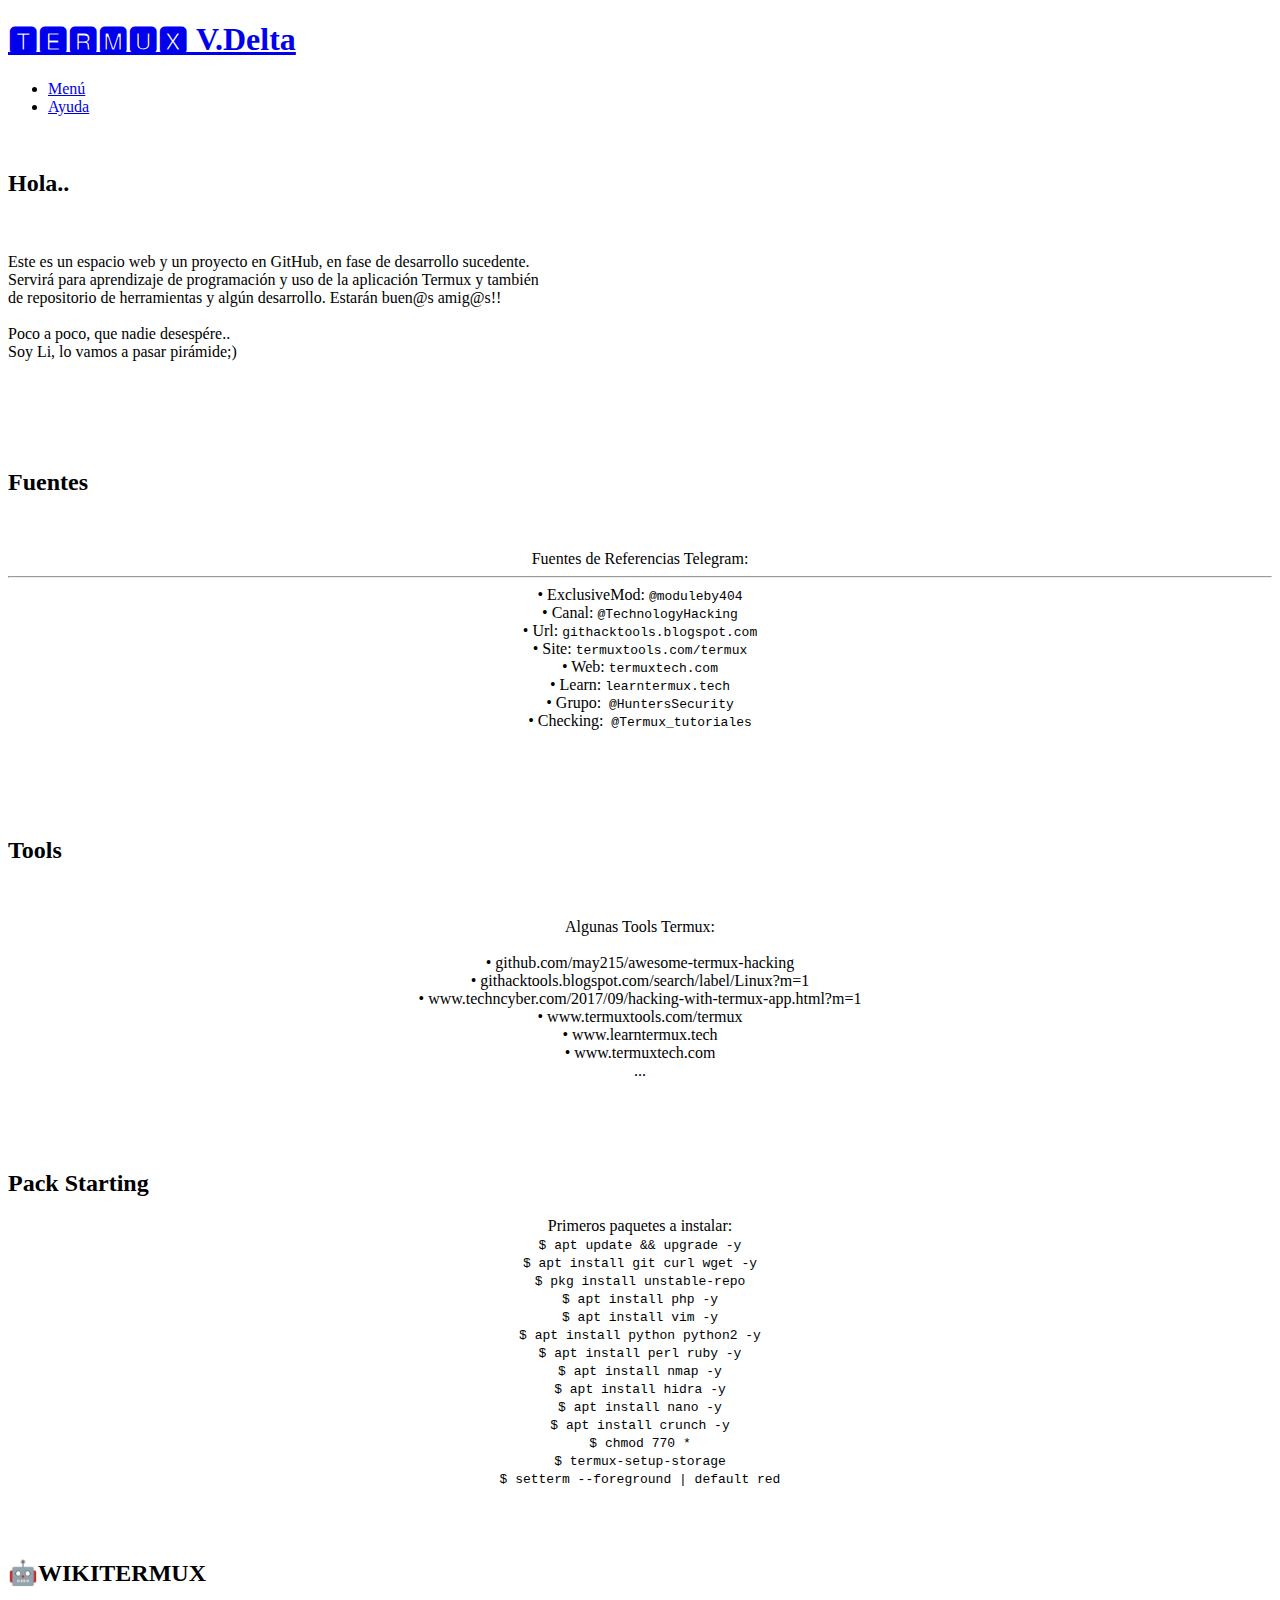
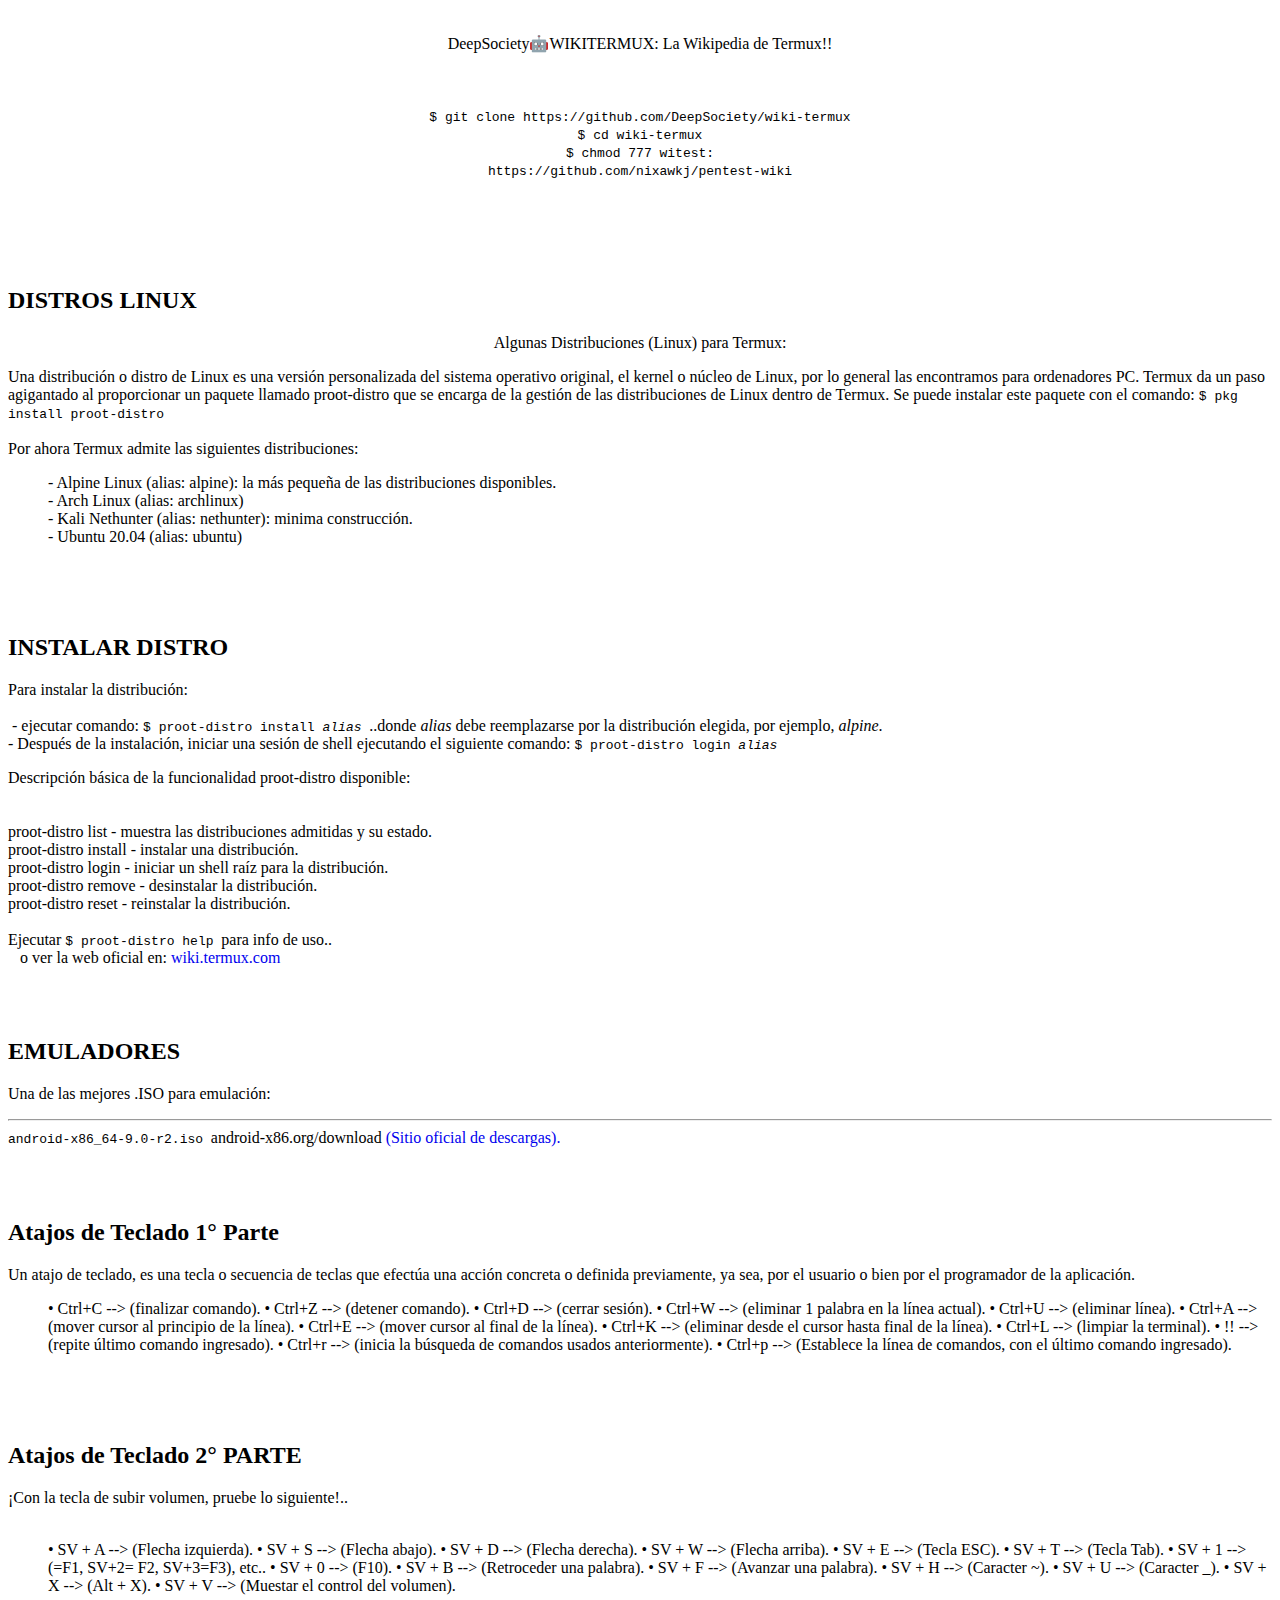
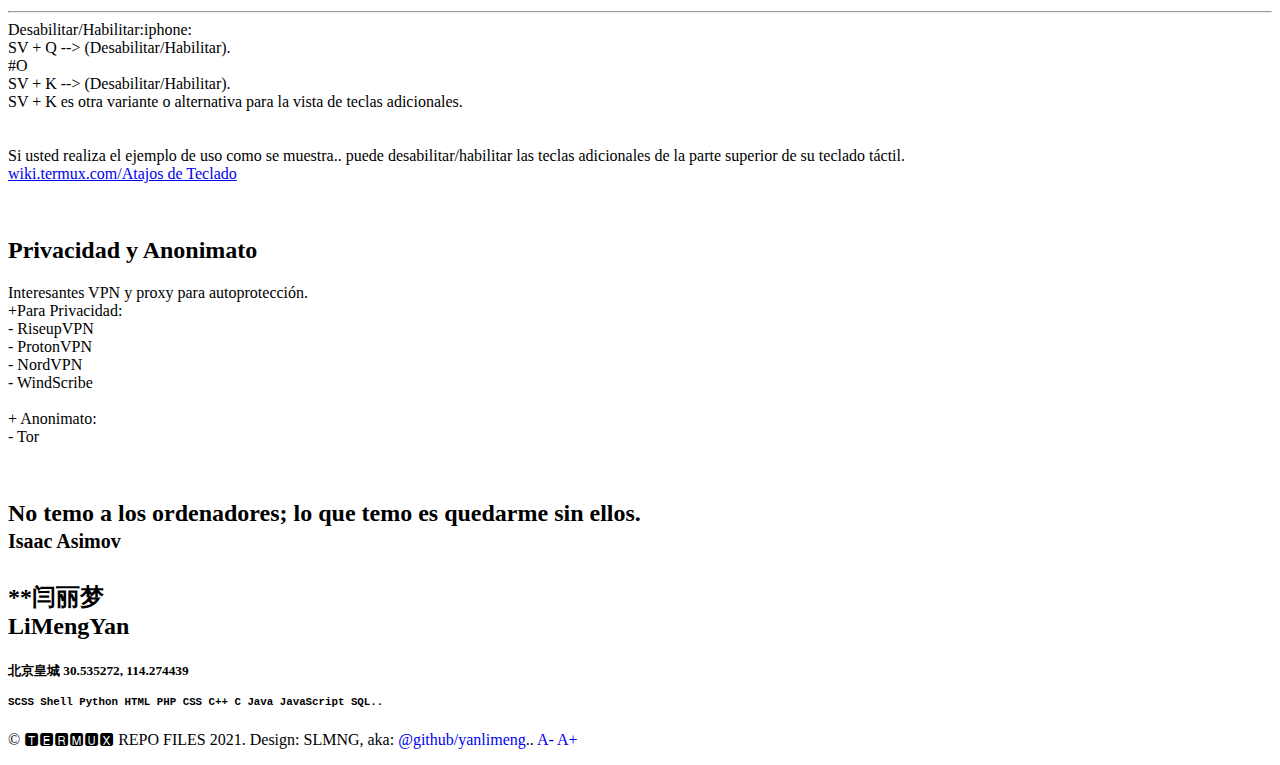
==== commit de860f65: "Add files via upload" ====
--- a/index.html
+++ b/index.html
@@ -5,7 +5,16 @@
 	Free for personal and commercial use under the CCA 3.0 license (html5up.net/license)
 -->
 <!--
- 🆃🅴🆁🅼🆄🆇 REPO FILES, by LeeMengYan -->
+ 🆃🅴🆁🅼🆄🆇 REPO FILES, by S.. aka LeeMengYan 
+ __    _ _____             __ __         
+|  |  |_|     |___ ___ ___|  |  |___ ___ 
+|  |__| | | | | -_|   | . |_   _| .'|   |
+|_____|_|_|_|_|___|_|_|_  | |_| |__,|_|_|2021.
+                      |___|              
+LOGO: 
+<i class="fa fa-chevron-circle-right" aria-hidden="true"></i>
+https://fontawesome.com/v4.7.0/icon/chevron-circle-right 
+-->
 
 
                    <!--           ___           ___           ___     
@@ -54,10 +63,11 @@
 
 				<!-- Header -->
 					<header id="header">
-						<h1><a href="index.html">🆃🅴🆁🅼🆄🆇 <strong>V.Delta</strong></a></h1>
+						<h1>
+<a href="index.html"> 🆃🅴🆁🅼🆄🆇 <strong>V.Delta</strong></a></h1>
 						<nav>
 							<ul>
-<li><a href="MENU.html" class="icon solid fa-clip-circle">Menú</a></li>
+<li><a href="MENU.html" class="icon solid fa-chevron-circle-right">Menú</a></li>
 <li><a href="#footer" class="icon solid fa-info-circle">Ayuda</a></li>
 							</ul>
 						</nav>
@@ -69,7 +79,17 @@
 
 
 
-<!-- ARTICULOS: -->
+<!-- ------------------------------ARTICULOS: -->
+
+<!--
+<article class="thumb">
+<a href="images/fulls/01.jpg" class="image"><img src="images/thumbs/12.jpg" alt="" /></a>
+<h2>Vehicula id nulla dignissim</h2>
+<p>Nunc blanid venenatis velit.</p>
+</article>
+-->
+
+<!-- ARTICULO -->
 <article class="thumb">
 <a href="images/fulls/06.jpg" class="image"><img src="images/thumbs/06.jpg" alt="" /></a>
 <h2>Hola..</h2>
@@ -82,18 +102,11 @@
 Poco a poco, que nadie desespére..
 <br>
 Soy Li, lo vamos a pasar pirámide;)</p>
-```
- __    _ _____             __ __         
-|  |  |_|     |___ ___ ___|  |  |___ ___ 
-|  |__| | | | | -_|   | . |_   _| .'|   |
-|_____|_|_|_|_|___|_|_|_  | |_| |__,|_|_|
-                      |___|              
-```
 <br><br>
 </article><br>
-
-<!-- ARTICULO -->
-
+<!-- //ARTICULO -->
+
+<!-- ARTICULO -->
 <article class="thumb">
 <a href="images/fulls/01.jpg" class="image"><img src="images/thumbs/01.jpg" alt="" /></a>
  <h2>Fuentes</h2><br>
@@ -109,13 +122,13 @@
 <br></center>
 </p><br><br>
 </article>
-
-<!-- ARTICULO -->
-
+<!-- //ARTICULO -->
+
+<!-- ARTICULO -->
 <article class="thumb">
 <a href="images/fulls/02.jpg" class="image"><img src="images/thumbs/02.jpg" alt="" /></a>
-<h2>Tools</h2><hr>
-<p><center>Algunas Tools Termux:<br>
+<h2>Tools</h2><br>
+<p><center>Algunas Tools Termux:<br><br>
 • github.com/may215/awesome-termux-hacking<br>
 • githacktools.blogspot.com/search/label/Linux?m=1<br>
 • www.techncyber.com/2017/09/hacking-with-termux-app.html?m=1<br>
@@ -124,10 +137,9 @@
 • www.termuxtech.com<br>...<br></center>
 </p><br><br>
 </article>
-
-<!-- ARTICULO -->
-
-
+<!-- //ARTICULO -->
+
+<!-- ARTICULO -->
 <article class="thumb">
 <a href="images/fulls/03.jpg" class="image"><img src="images/thumbs/03.jpg" alt="" /></a>
 <h2>Pack Starting</h2>
@@ -149,24 +161,26 @@
 </code><br>
 </p></center>
 </article>
+<!-- //ARTICULO -->
 
 <!-- ARTICULO -->						
-
 <article class="thumb">
 <a href="images/fulls/05.jpg" class="image"><img src="images/thumbs/04.jpg" alt="" /></a>
 <h2>🤖WIKITERMUX
 <br><br>
 </h2>
-<p><center>DeepSociety🤖WIKITERMUX: La Wikipedia de Termux!!<br>
+<p><center>DeepSociety🤖WIKITERMUX: La Wikipedia de Termux!!
+<br><br><br><br>
 <code>
 $ git clone https://github.com/DeepSociety/wiki-termux<br>
 $ cd wiki-termux<br>
 $ chmod 777 witest:<br>
 https://github.com/nixawkj/pentest-wiki</code><br>
-<br>
+<br><br>
 </center></p>
 </br>
 </article>
+<!-- //ARTICULO -->
 
 <!-- ARTICULO -->
 <article class="thumb">
@@ -177,57 +191,48 @@
 Una distribución o distro de Linux es una versión personalizada del sistema operativo original, el kernel o núcleo de Linux, por lo general las encontramos para ordenadores PC.
 Termux da un paso agigantado al proporcionar un paquete llamado proot-distro que se encarga de la gestión de las distribuciones de Linux dentro de Termux. Se puede instalar este paquete con el comando: 
 <code> $ pkg install proot-distro </code>
-<br>
+<br><br>
 Por ahora Termux admite las siguientes distribuciones:
 <ul>
-<br>- Alpine Linux (alias: alpine): la más pequeña de las distribuciones disponibles.
+- Alpine Linux (alias: alpine): la más pequeña de las distribuciones disponibles.
 <br>- Arch Linux (alias: archlinux)
 <br>- Kali Nethunter (alias: nethunter): minima construcción.
 <br>- Ubuntu 20.04 (alias: ubuntu)
 </ul>
-<br><br>
-</p>
-</article>
-						
-<!-- ARTICULO -->
-
-
-
-
-
-
-
-
-
-                                               
+<br>
+</p>
+</article>
+<!-- //ARTICULO -->	
+
+
+				
+<!-- ARTICULO -->                                  
 <article class="thumb">
 <a href="images/fulls/07.jpg" class="image"><img src="images/thumbs/07.jpg" alt="" /></a>
 <h2>INSTALAR DISTRO</h2>
 <p>Para instalar la distribución:
-<br>
+<br><br>
 &nbsp;- ejecutar comando: <code> $ proot-distro install <i>alias</i> </code> 
-<br>
-..donde <i>alias</i> debe reemplazarse por la distribución elegida, por ejemplo, <i>alpine</i>.
+ ..donde <i>alias</i> debe reemplazarse por la distribución elegida, por ejemplo, <i>alpine</i>.
 <br> 
-Después de la instalación, iniciar una sesión de shell ejecutando el siguiente comando: <code> $ proot-distro login <i>alias</i> </code>
-<br>
-<hr><p>
+- Después de la instalación, iniciar una sesión de shell ejecutando el siguiente comando: <code> $ proot-distro login <i>alias</i> </code>
+<br>
+<p>
 Descripción básica de la funcionalidad proot-distro disponible:
-<br>
+<br><br>
 <br>proot-distro list - muestra las distribuciones admitidas y su estado.
 <br>proot-distro install - instalar una distribución.
 <br>proot-distro login - iniciar un shell raíz para la distribución.
 <br>proot-distro remove - desinstalar la distribución.
 <br>proot-distro reset - reinstalar la distribución.
-<br><br></p>
+<br><br>
 Ejecutar <code> $ proot-distro help </code>para info de uso..<br>
-o ver la web oficial en: <a href="https://wiki.termux.com/wiki/PRoot" style="text-decoration:none" target="_blank">wiki.termux.com</a>
-</p><br>
-</article>
-
-<!-- ARTICULO -->
-
-
+&nbsp;&nbsp;&nbsp;o ver la web oficial en: <a href="https://wiki.termux.com/wiki/PRoot" style="text-decoration:none" target="_blank">wiki.termux.com</a>
+</p></p><br>
+</article>
+<!-- //ARTICULO -->
+
+<!-- ARTICULO -->
 <article class="thumb">
 <a href="images/fulls/08.jpg" class="image"><img src="images/thumbs/08.jpg" alt="" /></a>
 <h2>EMULADORES</h2>
@@ -241,44 +246,110 @@
 <br><br>
 </p>
 </article>
-
-
-<!-- ARTICULO -->
-
-
-
-
-
-
-
-
-
-
-
-
-
-						<article class="thumb">
-							<a href="images/fulls/10.jpg" class="image"><img src="images/thumbs/10.jpg" alt="" /></a>
-							<h2>Mattis ante fermentum</h2>
-							<p>Nunc blandit nisi ligula magna sodales lectus elementum non. Integer id venenatis velit.</p>
-						</article>
-
-<!-- ARTICULO -->
-						<article class="thumb">
-							<a href="images/fulls/11.jpg" class="image"><img src="images/thumbs/11.jpg" alt="" /></a>
-							<h2>Sed ac elementum arcu</h2>
-							<p>Nunc blandit nisi ligula magna sodales lectus elementum non. Integer id venenatis velit.</p>
-						</article>
-
-<!-- ARTICULO -->
-
-						<article class="thumb">
-							<a href="images/fulls/12.jpg" class="image"><img src="images/thumbs/12.jpg" alt="" /></a>
-							<h2>Vehicula id nulla dignissim</h2>
-							<p>Nunc blandit nisi ligula magna sodales lectus elementum non. Integer id venenatis velit.</p>
-						</article>
-					</div>
-<!-- //ARTICULOS: -->
+<!-- //ARTICULO -->
+
+<!-- ARTICULO -->
+<article class="thumb">
+<a href="images/fulls/10.jpg" class="image"><img src="images/thumbs/10.jpg" alt="" /></a>
+<h2>Atajos de Teclado 1° Parte</h2>
+<p> 
+Un atajo de teclado, es una tecla o secuencia de teclas que efectúa una acción concreta o definida previamente, ya sea, por el usuario o bien por el programador de la aplicación.<br>
+<ul>
+• Ctrl+C --> (finalizar comando).
+• Ctrl+Z --> (detener comando).
+• Ctrl+D --> (cerrar sesión). 
+• Ctrl+W --> (eliminar 1 palabra en la línea actual).
+• Ctrl+U --> (eliminar línea).
+• Ctrl+A --> (mover cursor al principio de la línea).
+• Ctrl+E --> (mover cursor al final de la línea).
+• Ctrl+K --> (eliminar desde el cursor hasta final de la línea).
+• Ctrl+L --> (limpiar la terminal).
+• !! --> (repite último comando ingresado).
+• Ctrl+r --> (inicia la búsqueda de comandos usados anteriormente).
+• Ctrl+p --> (Establece la línea de comandos, con el último comando ingresado).
+</ul>
+<br>
+</p>
+</article>
+<!-- //ARTICULO -->
+
+<!-- ARTICULO -->
+<article class="thumb">
+<a href="images/fulls/11.jpg" class="image"><img src="images/thumbs/11.jpg" alt="" /></a>
+<h2>Atajos de Teclado 2° PARTE </h2>
+<p>
+¡Con la tecla de subir volumen, pruebe lo siguiente!..<br>
+<br>
+<ul>
+• SV + A --> (Flecha izquierda).
+• SV + S --> (Flecha abajo).
+• SV + D --> (Flecha derecha).
+• SV + W --> (Flecha arriba).
+• SV + E --> (Tecla ESC).
+• SV + T --> (Tecla Tab).
+• SV + 1 --> (=F1, SV+2= F2, SV+3=F3), etc..
+• SV + 0 --> (F10).
+• SV + B --> (Retroceder una palabra).
+• SV + F --> (Avanzar una palabra).
+• SV + H --> (Caracter ~).
+• SV + U --> (Caracter _).
+• SV + X --> (Alt + X).
+• SV + V --> (Muestar el control del volumen).
+</ul>
+<hr>
+Desabilitar/Habilitar:iphone:
+<br>
+SV + Q --> (Desabilitar/Habilitar).<br>
+#O<br>
+SV + K --> (Desabilitar/Habilitar).<br>
+SV + K es otra variante o alternativa para la vista de teclas adicionales.<br>
+<br><br>
+Si usted realiza el ejemplo de uso como se muestra.. puede desabilitar/habilitar las teclas adicionales de la parte superior de su teclado táctil. 
+<br><a href="https://wiki.termux.com/wiki/Touch_Keyboard" target="_blank" style="text-decoraion:none">wiki.termux.com/Atajos de Teclado</a>
+<br>
+</p>
+</article>
+<!-- //ARTICULO -->
+
+<!-- ARTICULO -->
+<article class="thumb">
+<a href="images/fulls/12.jpg" class="image"><img src="images/thumbs/12.jpg" alt="" /></a>
+<h2>Privacidad y Anonimato</h2>
+<p>Interesantes VPN y proxy para autoprotección.<br>
++Para Privacidad:<br>
+   -  RiseupVPN<br>
+   -  ProtonVPN<br>
+   -  NordVPN<br>
+   -  WindScribe<br><br>
++ Anonimato:<br>
+   - Tor<br>
+</p><br>
+</article>
+<!-- //ARTICULO -->
+
+
+<!-- ARTICULO 
+<article class="thumb">
+<a href="images/fulls/12.jpg" class="image"><img src="images/thumbs/12.jpg" alt="" /></a>
+<h2>Vehicula id nulla dignissim</h2>
+<p>
+jjjjjjj
+</p>
+</article>-->
+<!-- //ARTICULO -->
+
+
+
+
+
+
+
+
+
+
+
+</div>
+<!-- ----------------------------//ARTICULOS: -->
 
 <!-- --------------------------------------------------------------------Footer -->
 					<footer id="footer" class="panel">
@@ -321,12 +392,16 @@
 document.write(frases[aleatorio])
 </script>
 </span>	
-
+<br><br>
 **闫丽梦 
 <br>
 LiMengYan								
-<!--<a href="https://github.com/yanlimeng" target="_blank">&#64;github/yanlimeng</a>-->
-<br><code>
+<br>
+<h5>
+<p>
+北京皇城&nbsp;30.535272, 114.274439
+</p>
+<code>
 SCSS
 Shell
 Python
@@ -338,13 +413,7 @@
 Java
 JavaScript
 SQL..</code>
-<br>
-<p>
-北京皇城&nbsp;30.535272, 114.274439
-<br>
-</p>
-								
-
+</h5>								
 </section>
 								<!--<section>
 									<h2>Follow me on ...</h2>
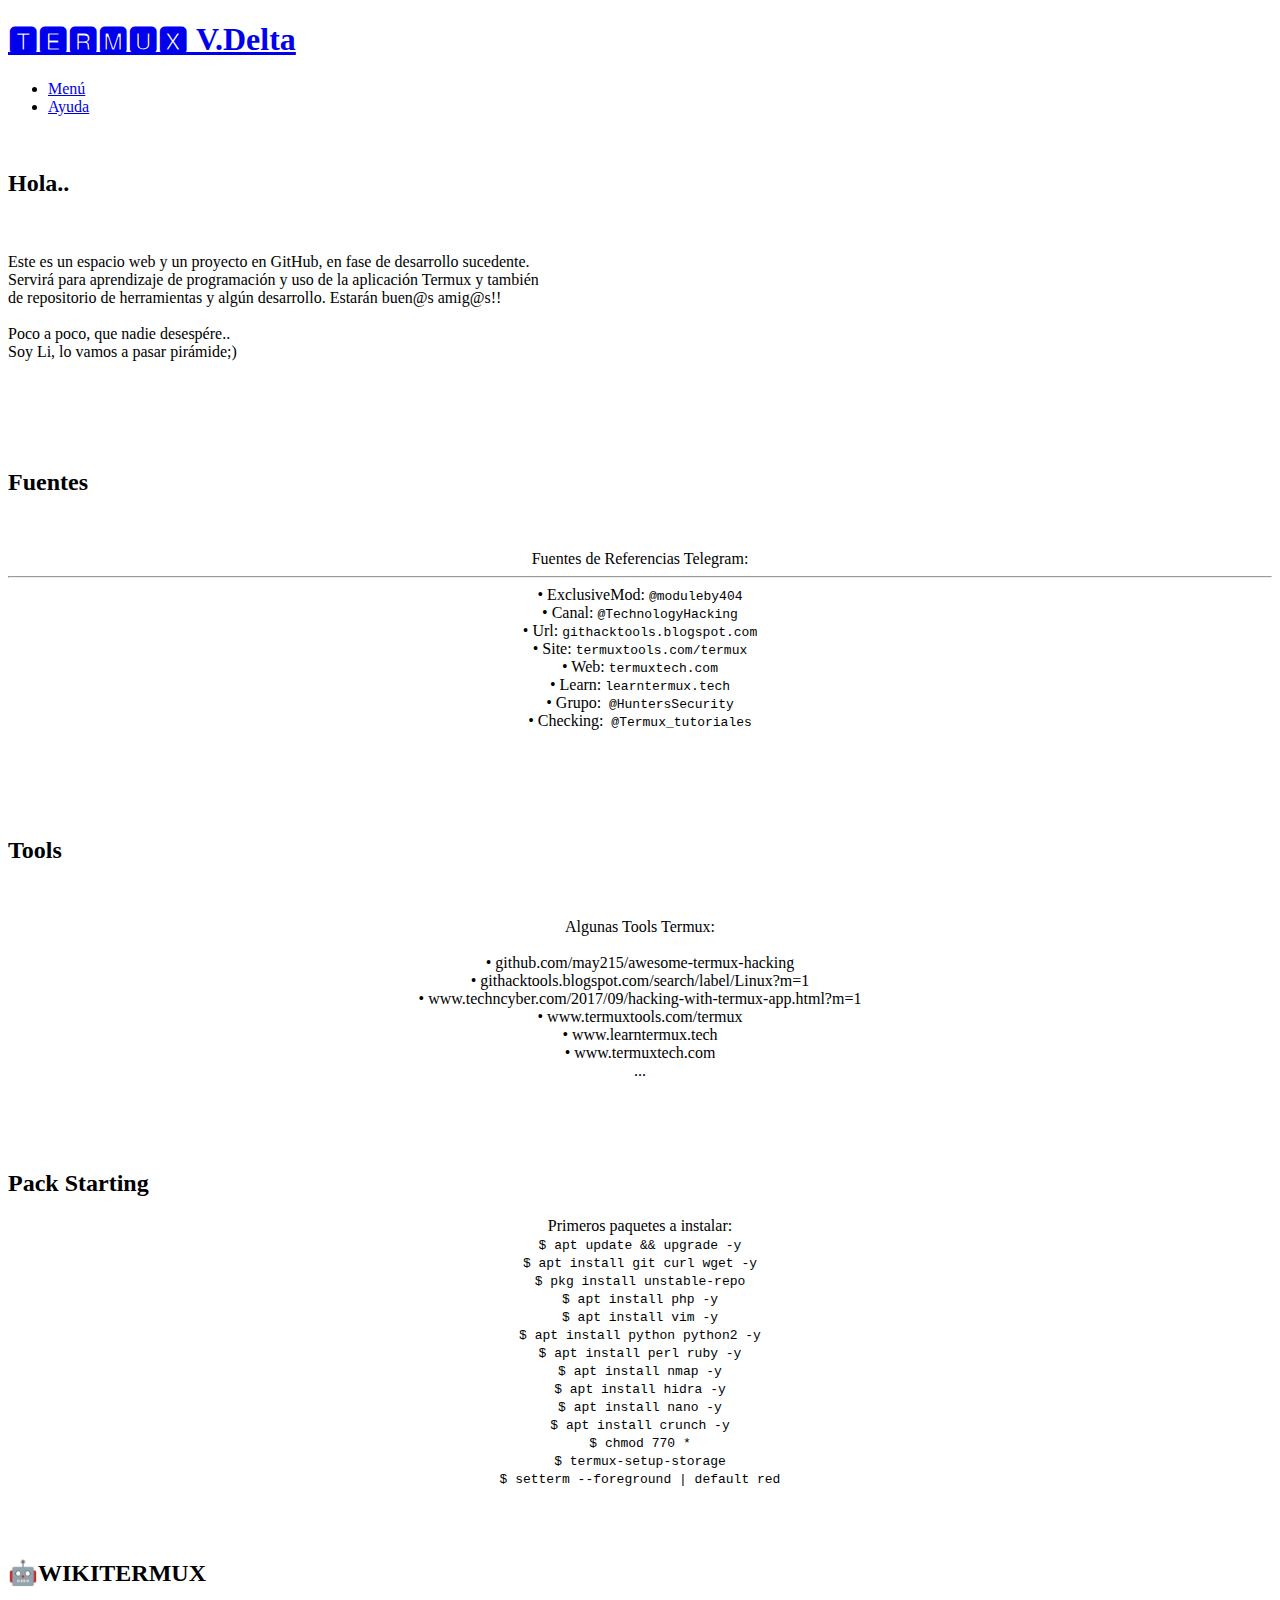
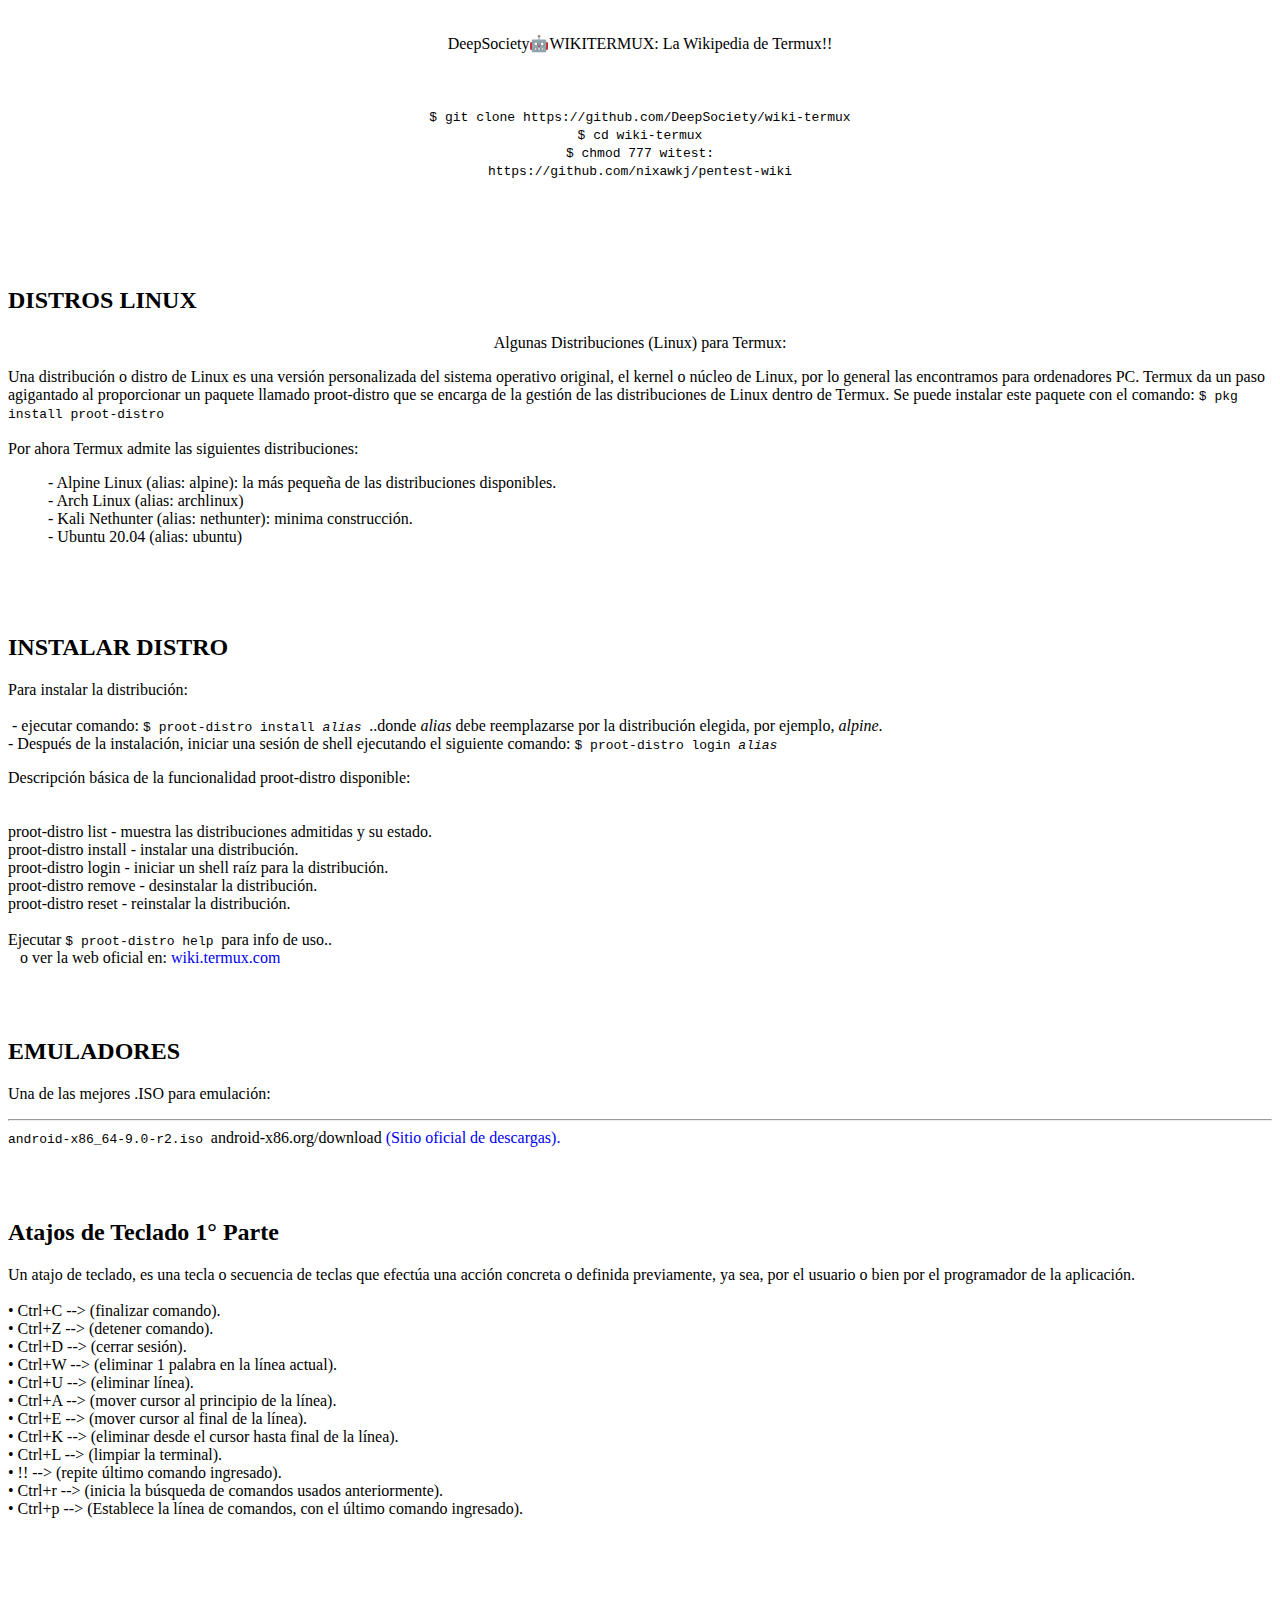
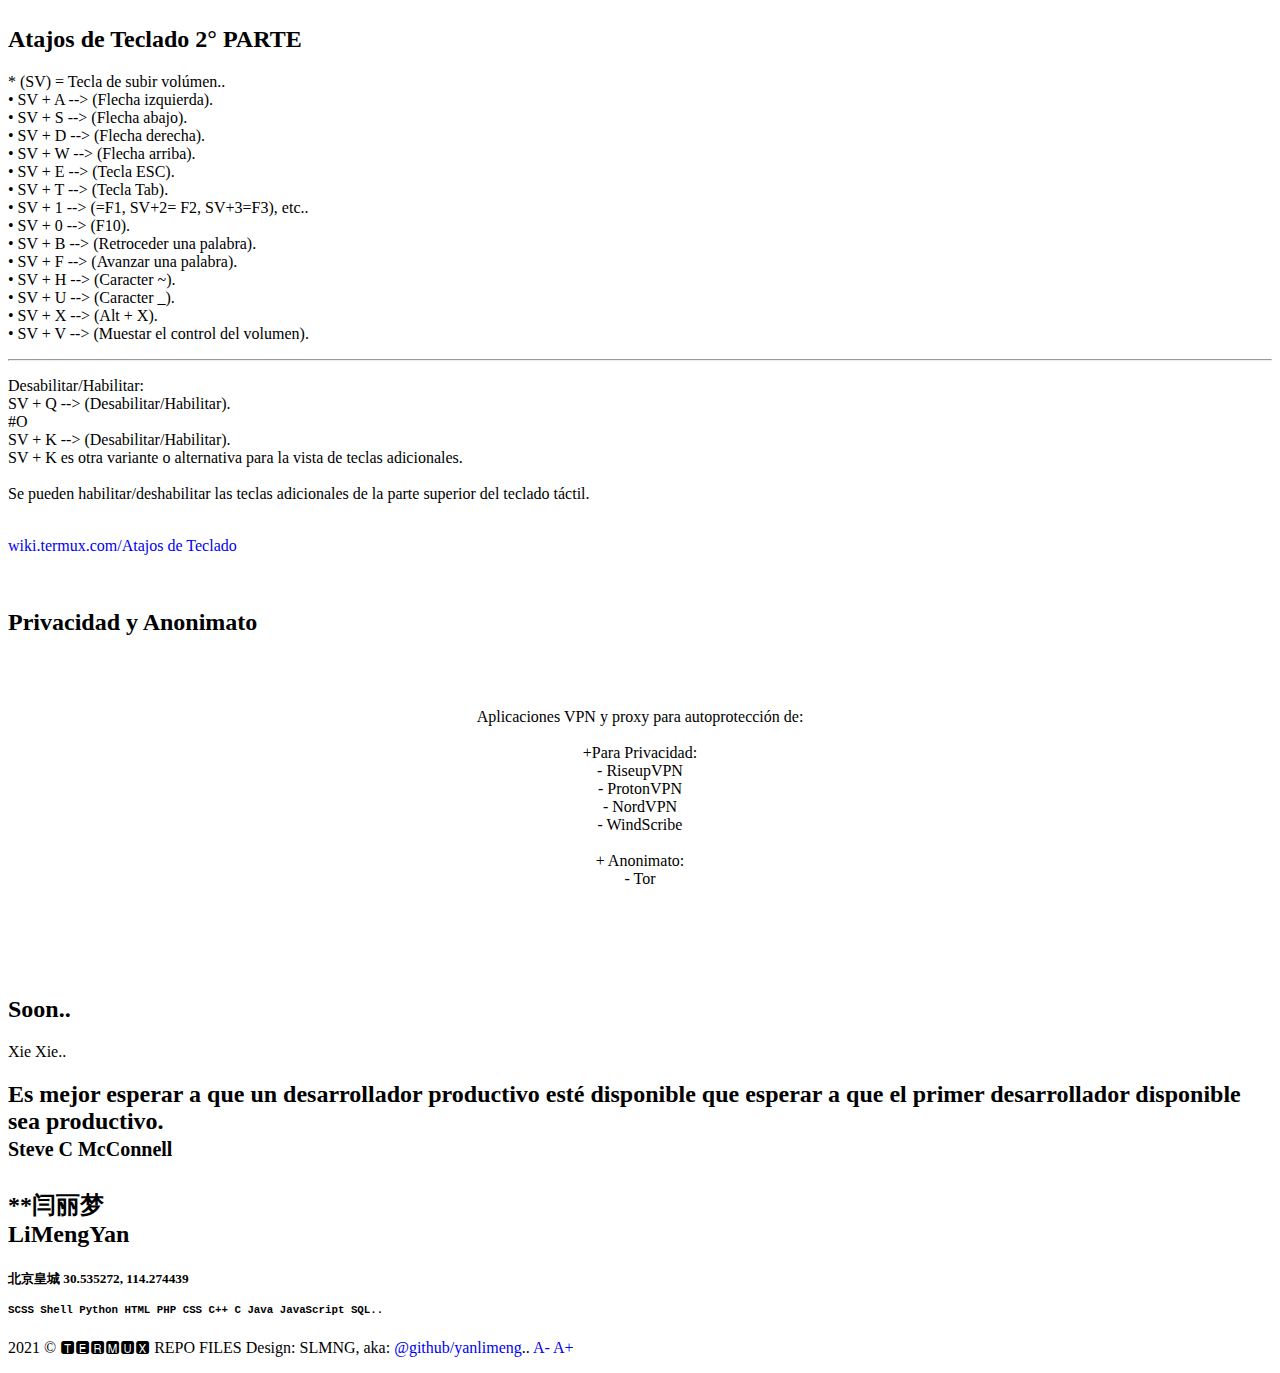
==== commit ceb00c24: "Add files via upload" ====
--- a/index.html
+++ b/index.html
@@ -254,59 +254,55 @@
 <h2>Atajos de Teclado 1° Parte</h2>
 <p> 
 Un atajo de teclado, es una tecla o secuencia de teclas que efectúa una acción concreta o definida previamente, ya sea, por el usuario o bien por el programador de la aplicación.<br>
-<ul>
-• Ctrl+C --> (finalizar comando).
-• Ctrl+Z --> (detener comando).
-• Ctrl+D --> (cerrar sesión). 
-• Ctrl+W --> (eliminar 1 palabra en la línea actual).
-• Ctrl+U --> (eliminar línea).
-• Ctrl+A --> (mover cursor al principio de la línea).
-• Ctrl+E --> (mover cursor al final de la línea).
-• Ctrl+K --> (eliminar desde el cursor hasta final de la línea).
-• Ctrl+L --> (limpiar la terminal).
-• !! --> (repite último comando ingresado).
-• Ctrl+r --> (inicia la búsqueda de comandos usados anteriormente).
-• Ctrl+p --> (Establece la línea de comandos, con el último comando ingresado).
-</ul>
-<br>
-</p>
-</article>
-<!-- //ARTICULO -->
-
-<!-- ARTICULO -->
-<article class="thumb">
-<a href="images/fulls/11.jpg" class="image"><img src="images/thumbs/11.jpg" alt="" /></a>
+<br>
+• Ctrl+C --> (finalizar comando).<br>
+• Ctrl+Z --> (detener comando).<br>
+• Ctrl+D --> (cerrar sesión). <br>
+• Ctrl+W --> (eliminar 1 palabra en la línea actual).<br>
+• Ctrl+U --> (eliminar línea).<br>
+• Ctrl+A --> (mover cursor al principio de la línea).<br>
+• Ctrl+E --> (mover cursor al final de la línea).<br>
+• Ctrl+K --> (eliminar desde el cursor hasta final de la línea).<br>
+• Ctrl+L --> (limpiar la terminal).<br>
+• !! --> (repite último comando ingresado).<br>
+• Ctrl+r --> (inicia la búsqueda de comandos usados anteriormente).<br>
+• Ctrl+p --> (Establece la línea de comandos, con el último comando ingresado).<br>
+<br>
+<br><br>
+</p>
+</article>
+<!-- //ARTICULO -->
+
+<!-- ARTICULO -->
+<article class="thumb">
+<a href="images/fulls/03.jpg" class="image"><img src="images/thumbs/11.jpg" alt="" /></a>
 <h2>Atajos de Teclado 2° PARTE </h2>
 <p>
-¡Con la tecla de subir volumen, pruebe lo siguiente!..<br>
-<br>
-<ul>
-• SV + A --> (Flecha izquierda).
-• SV + S --> (Flecha abajo).
-• SV + D --> (Flecha derecha).
-• SV + W --> (Flecha arriba).
-• SV + E --> (Tecla ESC).
-• SV + T --> (Tecla Tab).
-• SV + 1 --> (=F1, SV+2= F2, SV+3=F3), etc..
-• SV + 0 --> (F10).
-• SV + B --> (Retroceder una palabra).
-• SV + F --> (Avanzar una palabra).
-• SV + H --> (Caracter ~).
-• SV + U --> (Caracter _).
-• SV + X --> (Alt + X).
+* (SV) = Tecla de subir volúmen..<br>
+• SV + A --> (Flecha izquierda).<br>
+• SV + S --> (Flecha abajo).<br>
+• SV + D --> (Flecha derecha).<br>
+• SV + W --> (Flecha arriba).<br>
+• SV + E --> (Tecla ESC).<br>
+• SV + T --> (Tecla Tab).<br>
+• SV + 1 --> (=F1, SV+2= F2, SV+3=F3), etc..<br>
+• SV + 0 --> (F10).<br>
+• SV + B --> (Retroceder una palabra).<br>
+• SV + F --> (Avanzar una palabra).<br>
+• SV + H --> (Caracter ~).<br>
+• SV + U --> (Caracter _).<br>
+• SV + X --> (Alt + X).<br>
 • SV + V --> (Muestar el control del volumen).
-</ul>
-<hr>
-Desabilitar/Habilitar:iphone:
+<hr><p>
+Desabilitar/Habilitar:
 <br>
 SV + Q --> (Desabilitar/Habilitar).<br>
 #O<br>
 SV + K --> (Desabilitar/Habilitar).<br>
 SV + K es otra variante o alternativa para la vista de teclas adicionales.<br>
-<br><br>
-Si usted realiza el ejemplo de uso como se muestra.. puede desabilitar/habilitar las teclas adicionales de la parte superior de su teclado táctil. 
-<br><a href="https://wiki.termux.com/wiki/Touch_Keyboard" target="_blank" style="text-decoraion:none">wiki.termux.com/Atajos de Teclado</a>
-<br>
+<br>
+Se pueden habilitar/deshabilitar las teclas adicionales de la parte superior del teclado táctil. </p>
+<br><a href="https://wiki.termux.com/wiki/Touch_Keyboard" target="_blank" style="text-decoration:none">wiki.termux.com/Atajos de Teclado</a>
 </p>
 </article>
 <!-- //ARTICULO -->
@@ -315,7 +311,8 @@
 <article class="thumb">
 <a href="images/fulls/12.jpg" class="image"><img src="images/thumbs/12.jpg" alt="" /></a>
 <h2>Privacidad y Anonimato</h2>
-<p>Interesantes VPN y proxy para autoprotección.<br>
+<br><br><center>
+<p>Aplicaciones VPN y proxy para autoprotección de:<br><br>
 +Para Privacidad:<br>
    -  RiseupVPN<br>
    -  ProtonVPN<br>
@@ -323,9 +320,28 @@
    -  WindScribe<br><br>
 + Anonimato:<br>
    - Tor<br>
-</p><br>
-</article>
-<!-- //ARTICULO -->
+</p>
+<br>
+</center>
+<br><br>
+</article>
+<!-- //ARTICULO -->
+
+
+<!-- ARTICULO -->
+<article class="thumb">
+<a href="images/fulls/11.jpg" class="image"><img src="images/thumbs/11.jpg" alt="" /></a>
+<h2>Soon..</h2>
+<p>
+Xie Xie..
+</p>
+</article>
+<!-- //ARTICULO -->
+
+
+
+
+
 
 
 <!-- ARTICULO 
@@ -337,14 +353,6 @@
 </p>
 </article>-->
 <!-- //ARTICULO -->
-
-
-
-
-
-
-
-
 
 
 
@@ -396,7 +404,6 @@
 **闫丽梦 
 <br>
 LiMengYan								
-<br>
 <h5>
 <p>
 北京皇城&nbsp;30.535272, 114.274439
@@ -426,9 +433,10 @@
 										<li><a href="#" class="icon brands fa-linkedin-in"><span class="label">LinkedIn</span></a></li>
 									</ul>
 								</section> -->
+
 <p class="copyright" style="text-decoration:none">
-&copy; 🆃🅴🆁🅼🆄🆇 REPO FILES 2021. Design: SLMNG, aka: 
-<a href="https://github.com/yanlimeng/TERMUX" style="text-decoration:none"><i> </i> &#64;github/yanlimeng</a>.. 
+2021 &copy; 🆃🅴🆁🅼🆄🆇 REPO FILES Design: SLMNG, aka: 
+<a href="https://github.com/yanlimeng" target="_blank" style="text-decoration:none"><i> </i> &#64;github/yanlimeng</a>.. 
 
 <span style="text-decoration:none">                         
 <a href="javascript:void(0);" onclick="javascript:body.style.fontSize='1.00em'"  
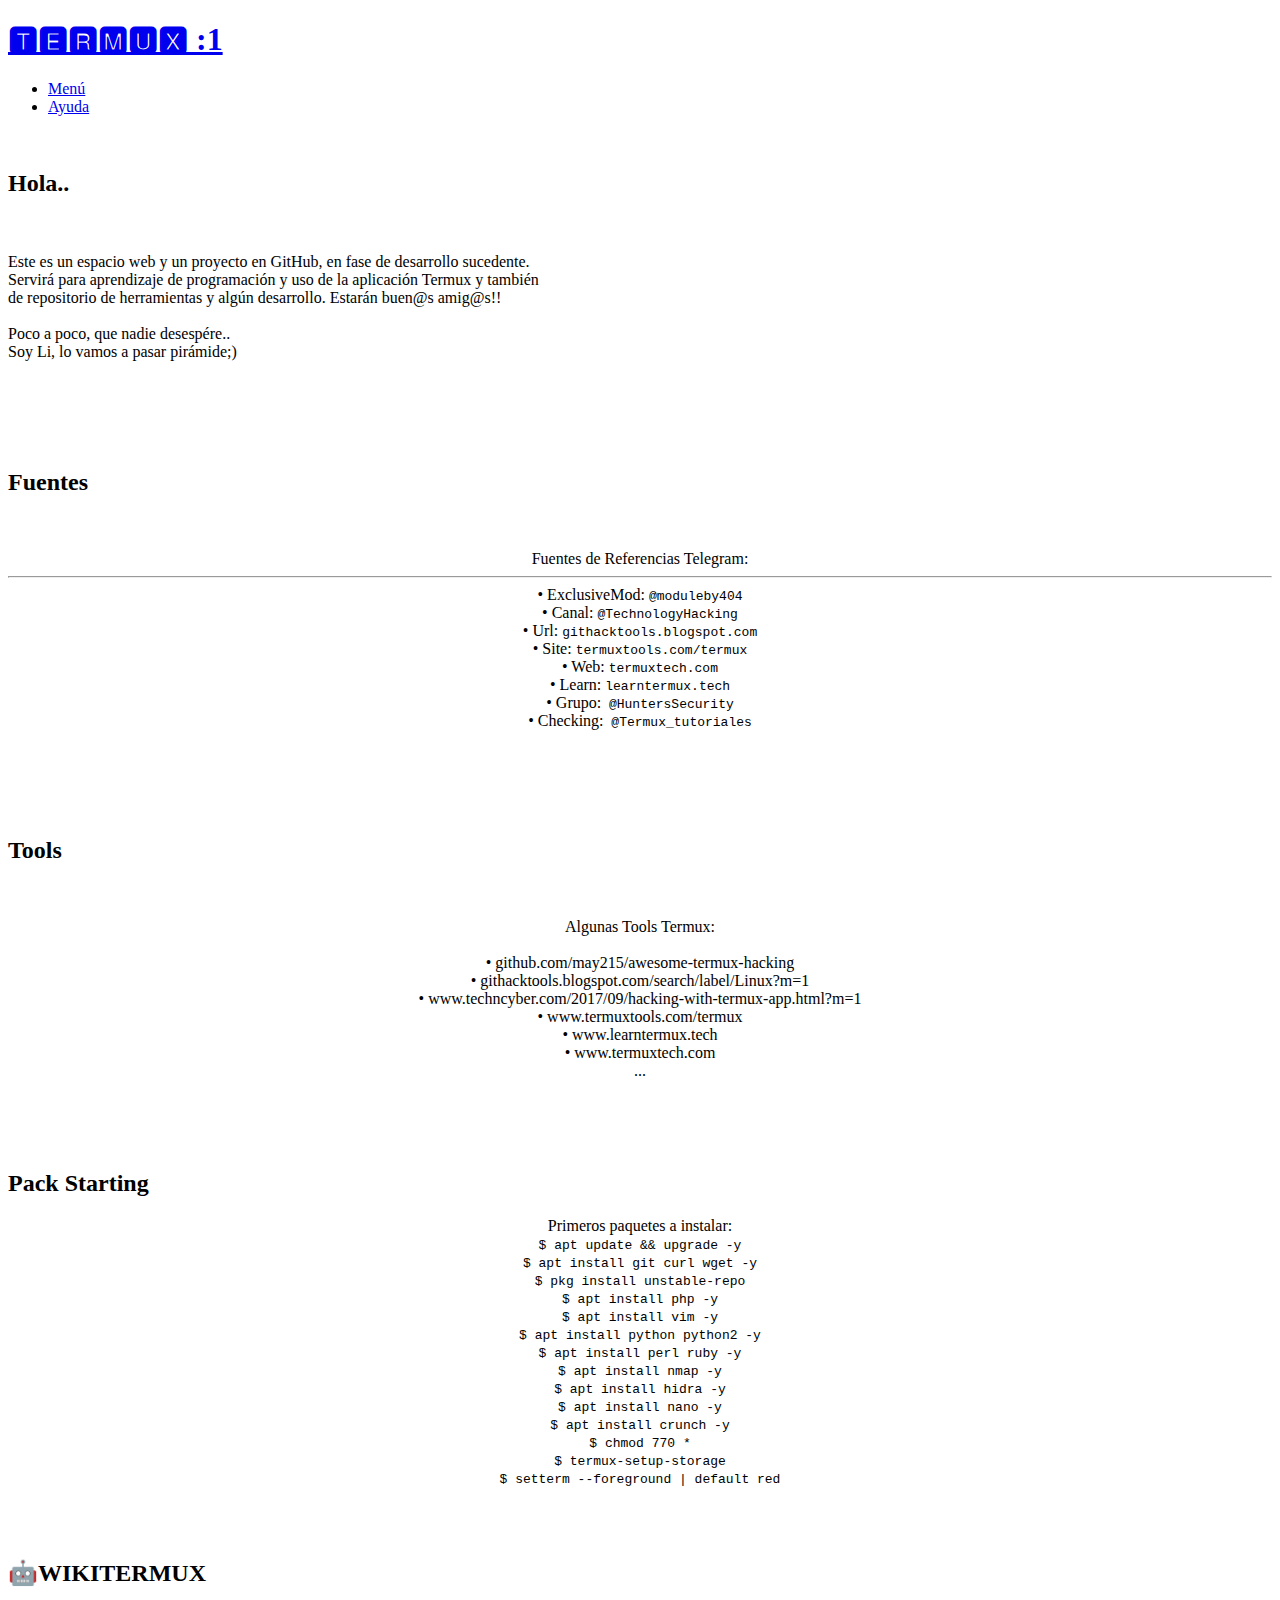
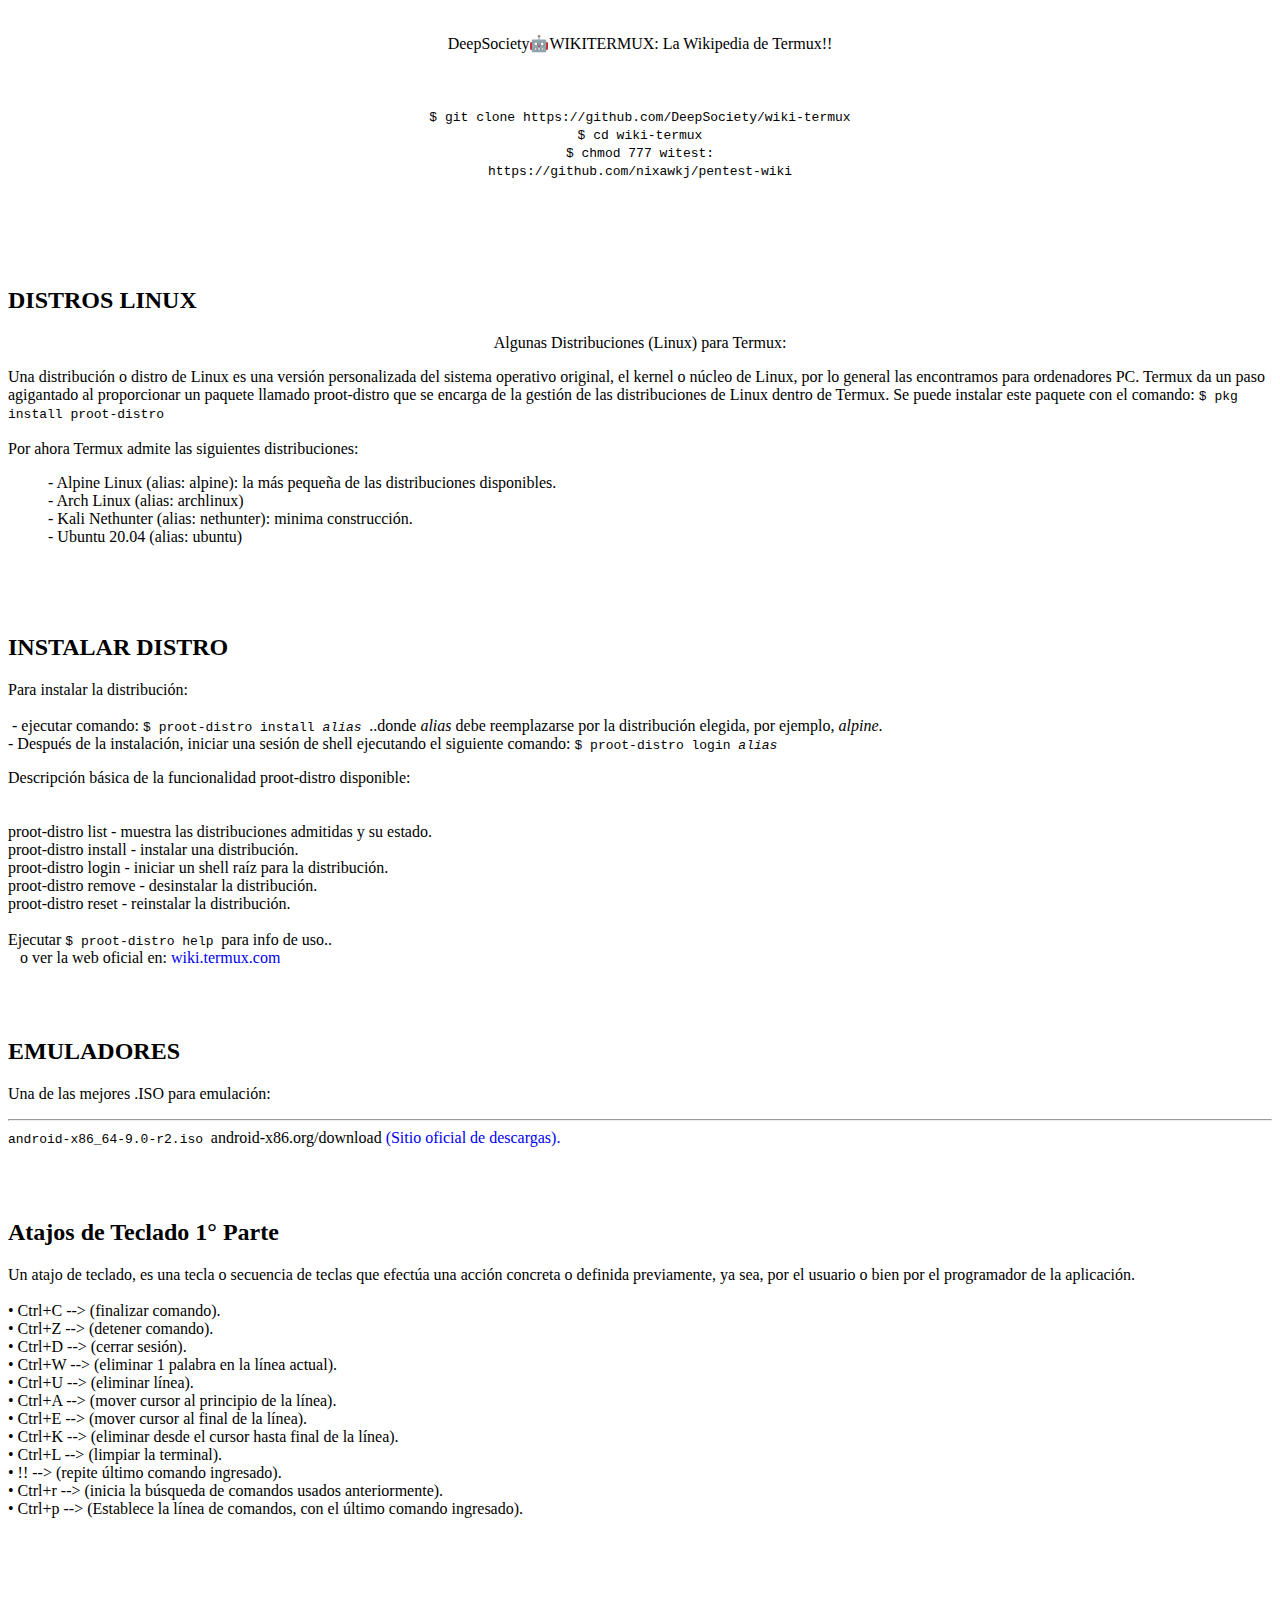
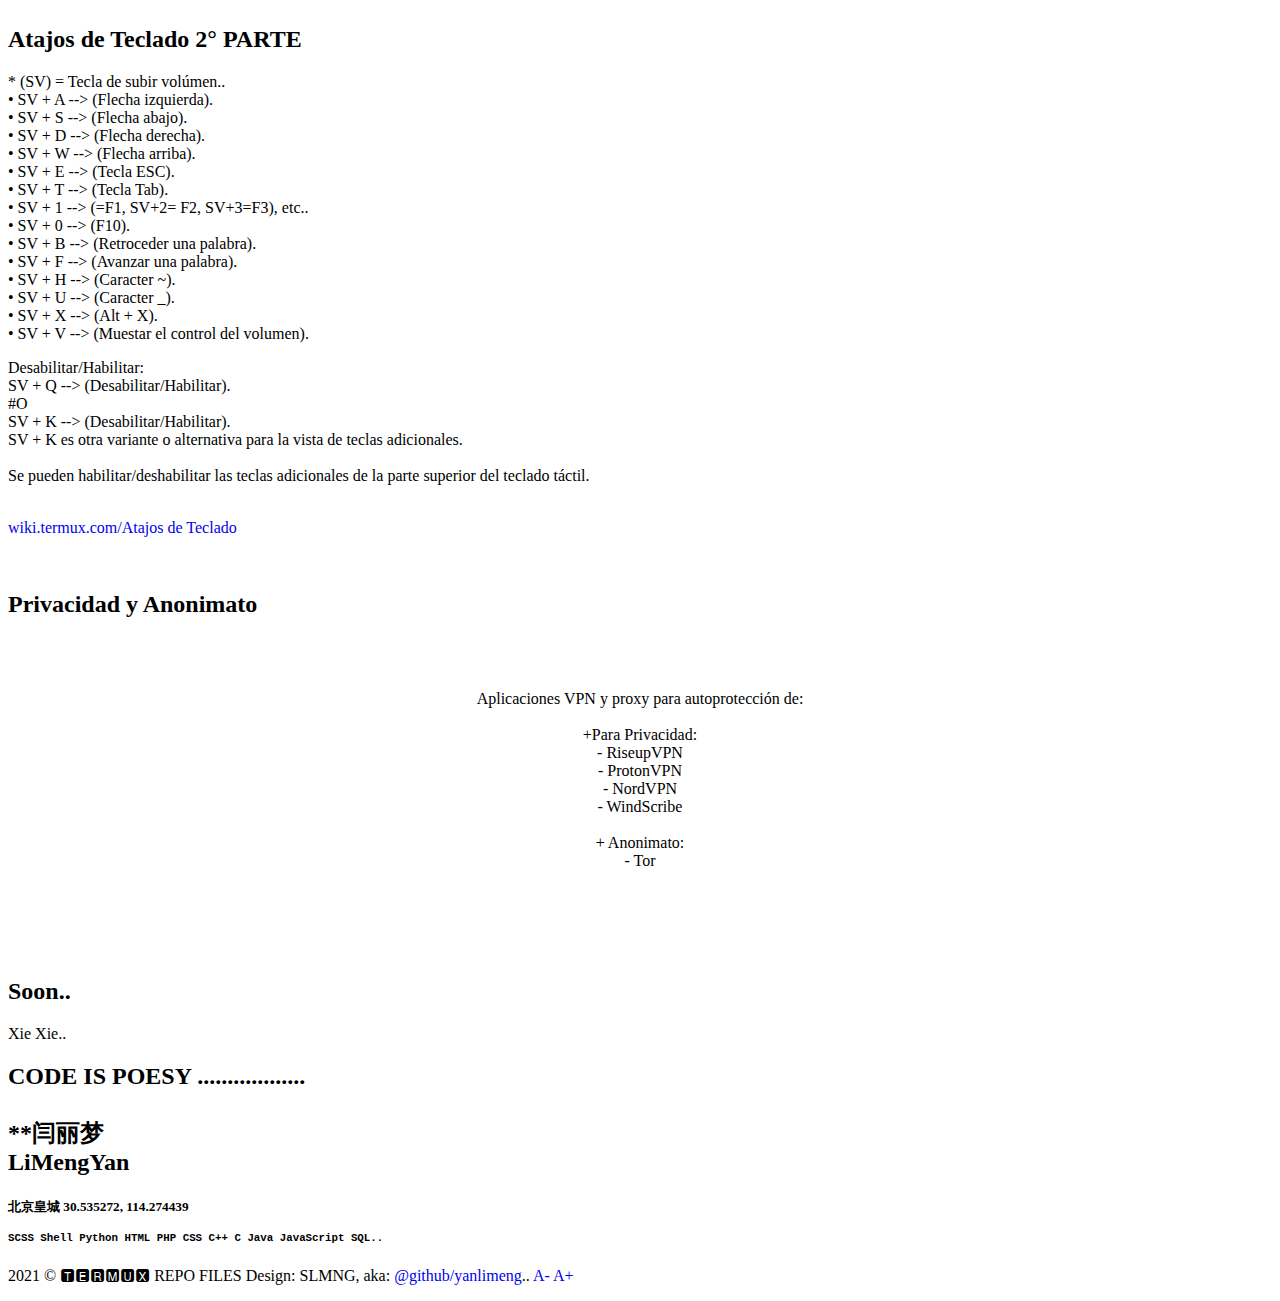
==== commit 6b12b0d1: "Add files via upload" ====
--- a/index.html
+++ b/index.html
@@ -50,8 +50,10 @@
 	<head>
 		<title>🆃🅴🆁🅼🆄🆇 </title>
 		<meta charset="utf-8" />
-		<meta name="viewport" content="width=device-width, initial-scale=1, user-scalable=no" />
-		<link rel="stylesheet" href="assets/css/main.css" />
+		<!--<meta name="viewport" content="width=device-width, initial-scale=1, user-scalable=no" />-->
+		<meta name="viewport" content="width=device-width, user-scalable=no,
+initial-scale=1.0, maximum-scale=1.0, minimum-scale=1.0"> 
+<link rel="stylesheet" href="assets/css/main.css" />
 		<noscript><link rel="stylesheet" href="assets/css/noscript.css" /></noscript>
                 <link href="termux.ico" rel="icon">
                 <link href="termux.ico" rel="apple-touch-icon">
@@ -64,7 +66,58 @@
 				<!-- Header -->
 					<header id="header">
 						<h1>
-<a href="index.html"> 🆃🅴🆁🅼🆄🆇 <strong>V.Delta</strong></a></h1>
+<a href="index.html"> 🆃🅴🆁🅼🆄🆇 <strong><!--V.Delta-->
+<SCRIPT LANGUAGE="JavaScript">
+var caution = false
+function setCookie(name, value, expires, path, domain, secure) {
+var curCookie = name + "=" + escape(value) +
+((expires) ? "; expires=" + expires.toGMTString() : "") +
+((path) ? "; path=" + path : "") +
+((domain) ? "; domain=" + domain : "") +
+((secure) ? "; secure" : "")
+if (!caution || (name + "=" + escape(value)).length <= 4000)
+document.cookie = curCookie
+else
+if (confirm("La cookie no puede pesar más de 4kb!"))
+document.cookie = curCookie
+}
+function getCookie(name) {
+var prefix = name + "="
+var cookieStartIndex = document.cookie.indexOf(prefix)
+if (cookieStartIndex == -1)
+return null
+var cookieEndIndex = document.cookie.indexOf(";", cookieStartIndex +
+prefix.length)
+if (cookieEndIndex == -1)
+cookieEndIndex = document.cookie.length
+return unescape(document.cookie.substring(cookieStartIndex + prefix.length,
+cookieEndIndex))
+}
+function deleteCookie(name, path, domain) {
+if (getCookie(name)) {
+document.cookie = name + "=" +
+((path) ? "; path=" + path : "") +
+((domain) ? "; domain=" + domain : "") +
+"; expires=Thu, 01-Jan-70 00:00:01 GMT"
+}
+}
+function fixDate(date) {
+var base = new Date(0)
+var skew = base.getTime()
+if (skew > 0)
+date.setTime(date.getTime() - skew)
+}
+var now = new Date()
+fixDate(now)
+now.setTime(now.getTime() + 365 * 24 * 60 * 60 * 1000)
+var visits = getCookie("counter")
+if (!visits)
+visits = 1
+else
+visits = parseInt(visits) + 1
+setCookie("counter", visits, now)
+document.write(":" + visits)</script>
+</strong></a></h1>
 						<nav>
 							<ul>
 <li><a href="MENU.html" class="icon solid fa-chevron-circle-right">Menú</a></li>
@@ -293,7 +346,7 @@
 • SV + U --> (Caracter _).<br>
 • SV + X --> (Alt + X).<br>
 • SV + V --> (Muestar el control del volumen).
-<hr><p>
+<br><p>
 Desabilitar/Habilitar:
 <br>
 SV + Q --> (Desabilitar/Habilitar).<br>
@@ -408,8 +461,7 @@
 <p>
 北京皇城&nbsp;30.535272, 114.274439
 </p>
-<code>
-SCSS
+<code>SCSS
 Shell
 Python
 HTML
@@ -437,7 +489,6 @@
 <p class="copyright" style="text-decoration:none">
 2021 &copy; 🆃🅴🆁🅼🆄🆇 REPO FILES Design: SLMNG, aka: 
 <a href="https://github.com/yanlimeng" target="_blank" style="text-decoration:none"><i> </i> &#64;github/yanlimeng</a>.. 
-
 <span style="text-decoration:none">                         
 <a href="javascript:void(0);" onclick="javascript:body.style.fontSize='1.00em'"  
 style="text-decoration:none">
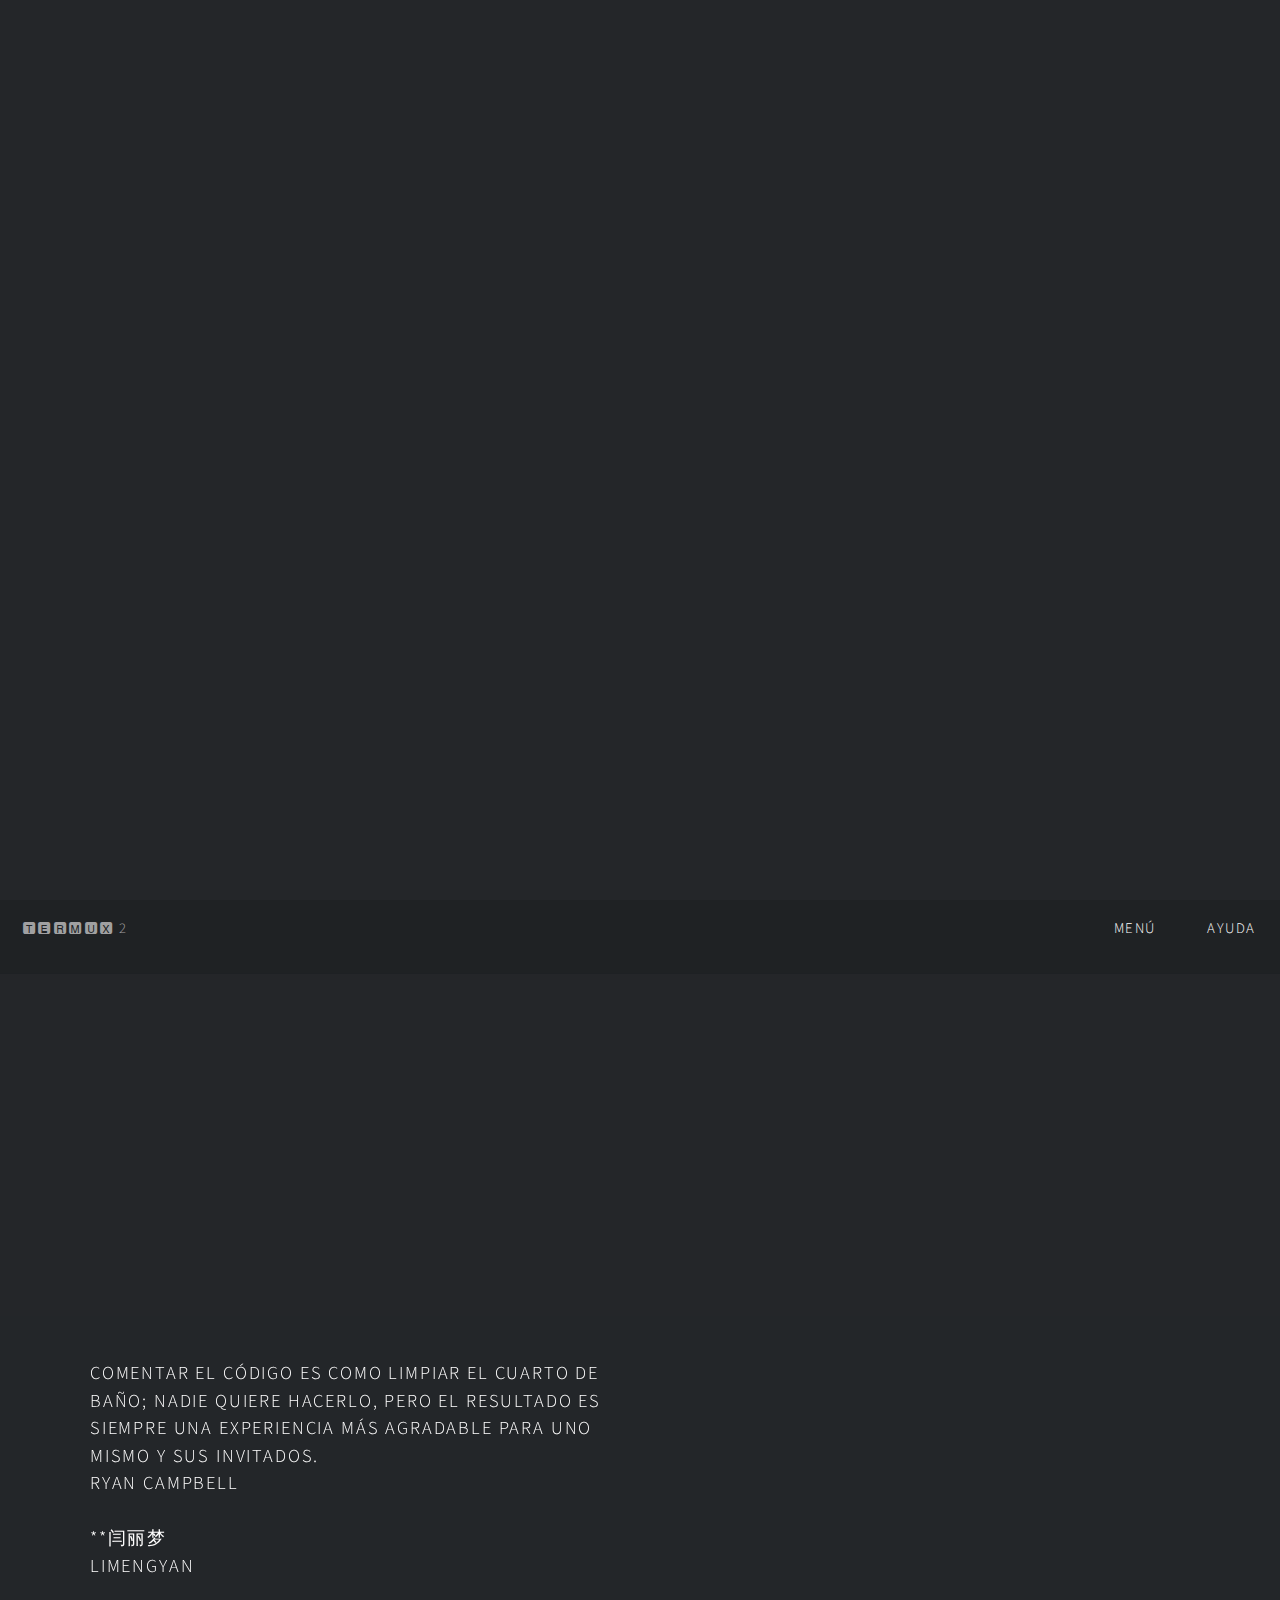
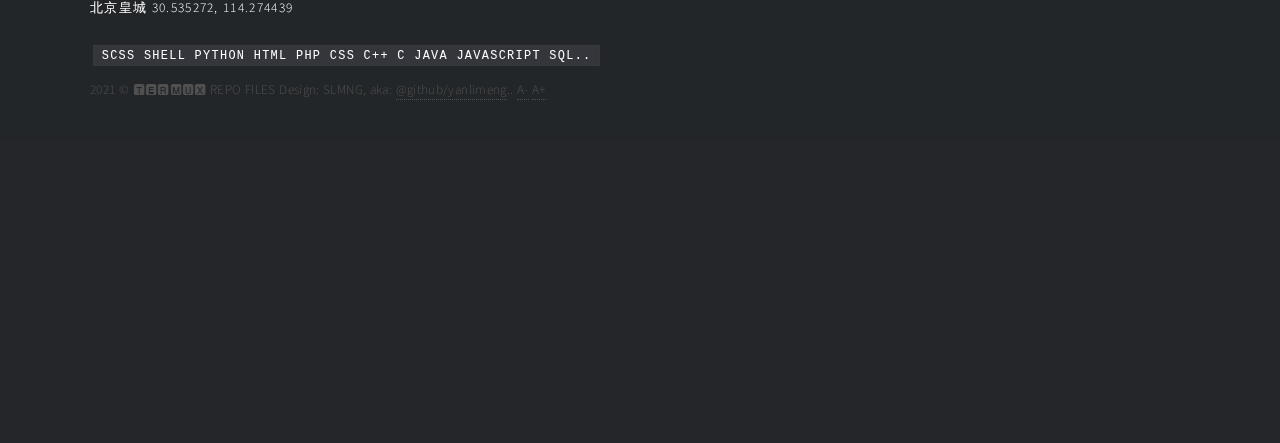
==== commit 0eb26bc0: "Add files via upload" ====
--- a/index.html
+++ b/index.html
@@ -55,8 +55,8 @@
 initial-scale=1.0, maximum-scale=1.0, minimum-scale=1.0"> 
 <link rel="stylesheet" href="assets/css/main.css" />
 		<noscript><link rel="stylesheet" href="assets/css/noscript.css" /></noscript>
-                <link href="termux.ico" rel="icon">
-                <link href="termux.ico" rel="apple-touch-icon">
+                <link href="images/termux.ico" rel="icon">
+                <link href="images/termux.ico" rel="apple-touch-icon">
 	</head>
 	<body class="is-preload">
 
@@ -66,7 +66,7 @@
 				<!-- Header -->
 					<header id="header">
 						<h1>
-<a href="index.html"> 🆃🅴🆁🅼🆄🆇 <strong><!--V.Delta-->
+<a href="index.html"> 🆃🅴🆁🅼🆄🆇 <strong><!--V.Delta--></strong>
 <SCRIPT LANGUAGE="JavaScript">
 var caution = false
 function setCookie(name, value, expires, path, domain, secure) {
@@ -116,8 +116,8 @@
 else
 visits = parseInt(visits) + 1
 setCookie("counter", visits, now)
-document.write(":" + visits)</script>
-</strong></a></h1>
+document.write("" + visits)</script>
+</a></h1>
 						<nav>
 							<ul>
 <li><a href="MENU.html" class="icon solid fa-chevron-circle-right">Menú</a></li>
@@ -345,15 +345,11 @@
 • SV + H --> (Caracter ~).<br>
 • SV + U --> (Caracter _).<br>
 • SV + X --> (Alt + X).<br>
-• SV + V --> (Muestar el control del volumen).
-<br><p>
-Desabilitar/Habilitar:
-<br>
-SV + Q --> (Desabilitar/Habilitar).<br>
-#O<br>
-SV + K --> (Desabilitar/Habilitar).<br>
-SV + K es otra variante o alternativa para la vista de teclas adicionales.<br>
-<br>
+• SV + V --> (Muestar el control del volumen).<br>
+• SV + Q --> (Desabilitar/Habilitar).<br>
+• SV + K --> (Desabilitar/Habilitar).<br>
+• SV + K es otra variante o alternativa para la vista de teclas adicionales.<br>
+<p>
 Se pueden habilitar/deshabilitar las teclas adicionales de la parte superior del teclado táctil. </p>
 <br><a href="https://wiki.termux.com/wiki/Touch_Keyboard" target="_blank" style="text-decoration:none">wiki.termux.com/Atajos de Teclado</a>
 </p>
--- a/assets/css/main.css
+++ b/assets/css/main.css
@@ -0,0 +1,2050 @@
+@import url(fontawesome-all.min.css);
+@import url("https://fonts.googleapis.com/css?family=Source+Sans+Pro:300,300italic,400,400italic");
+
+/*
+	Multiverse by HTML5 UP
+	html5up.net | @ajlkn
+	Free for personal and commercial use under the CCA 3.0 license (html5up.net/license)
+*/
+
+@-moz-keyframes spinner {
+	0% {
+		-moz-transform: rotate(0deg);
+		-webkit-transform: rotate(0deg);
+		-ms-transform: rotate(0deg);
+		transform: rotate(0deg);
+	}
+
+	100% {
+		-moz-transform: rotate(359deg);
+		-webkit-transform: rotate(359deg);
+		-ms-transform: rotate(359deg);
+		transform: rotate(359deg);
+	}
+}
+
+@-webkit-keyframes spinner {
+	0% {
+		-moz-transform: rotate(0deg);
+		-webkit-transform: rotate(0deg);
+		-ms-transform: rotate(0deg);
+		transform: rotate(0deg);
+	}
+
+	100% {
+		-moz-transform: rotate(359deg);
+		-webkit-transform: rotate(359deg);
+		-ms-transform: rotate(359deg);
+		transform: rotate(359deg);
+	}
+}
+
+@-ms-keyframes spinner {
+	0% {
+		-moz-transform: rotate(0deg);
+		-webkit-transform: rotate(0deg);
+		-ms-transform: rotate(0deg);
+		transform: rotate(0deg);
+	}
+
+	100% {
+		-moz-transform: rotate(359deg);
+		-webkit-transform: rotate(359deg);
+		-ms-transform: rotate(359deg);
+		transform: rotate(359deg);
+	}
+}
+
+@keyframes spinner {
+	0% {
+		-moz-transform: rotate(0deg);
+		-webkit-transform: rotate(0deg);
+		-ms-transform: rotate(0deg);
+		transform: rotate(0deg);
+	}
+
+	100% {
+		-moz-transform: rotate(359deg);
+		-webkit-transform: rotate(359deg);
+		-ms-transform: rotate(359deg);
+		transform: rotate(359deg);
+	}
+}
+
+html, body, div, span, applet, object,
+iframe, h1, h2, h3, h4, h5, h6, p, blockquote,
+pre, a, abbr, acronym, address, big, cite,
+code, del, dfn, em, img, ins, kbd, q, s, samp,
+small, strike, strong, sub, sup, tt, var, b,
+u, i, center, dl, dt, dd, ol, ul, li, fieldset,
+form, label, legend, table, caption, tbody,
+tfoot, thead, tr, th, td, article, aside,
+canvas, details, embed, figure, figcaption,
+footer, header, hgroup, menu, nav, output, ruby,
+section, summary, time, mark, audio, video {
+	margin: 0;
+	padding: 0;
+	border: 0;
+	font-size: 100%;
+	font: inherit;
+	vertical-align: baseline;}
+
+article, aside, details, figcaption, figure,
+footer, header, hgroup, menu, nav, section {
+	display: block;}
+
+body {
+	line-height: 1;
+}
+
+ol, ul {
+	list-style: none;
+}
+
+blockquote, q {
+	quotes: none;
+}
+
+	blockquote:before, blockquote:after, q:before, q:after {
+		content: '';
+		content: none;
+	}
+
+table {
+	border-collapse: collapse;
+	border-spacing: 0;
+}
+
+body {
+	-webkit-text-size-adjust: none;
+}
+
+mark {
+	background-color: transparent;
+	color: inherit;
+}
+
+input::-moz-focus-inner {
+	border: 0;
+	padding: 0;
+}
+
+input, select, textarea {
+	-moz-appearance: none;
+	-webkit-appearance: none;
+	-ms-appearance: none;
+	appearance: none;
+}
+
+/* Basic */
+
+	@-ms-viewport {
+		width: device-width;
+	}
+
+	body {
+		-ms-overflow-style: scrollbar;
+	}
+
+	@media screen and (max-width: 480px) {
+
+		html, body {
+			min-width: 320px;
+		}
+
+	}
+
+	html {
+		box-sizing: border-box;
+	}
+
+	*, *:before, *:after {
+		box-sizing: inherit;
+	}
+
+	body {
+		background: #242629;
+	}
+
+		body.is-preload *, body.is-preload *:before, body.is-preload *:after {
+			-moz-animation: none !important;
+			-webkit-animation: none !important;
+			-ms-animation: none !important;
+			animation: none !important;
+			-moz-transition: none !important;
+			-webkit-transition: none !important;
+			-ms-transition: none !important;
+			transition: none !important;
+		}
+
+		body.is-resizing *, body.is-resizing *:before, body.is-resizing *:after {
+			-moz-animation: none !important;
+			-webkit-animation: none !important;
+			-ms-animation: none !important;
+			animation: none !important;
+			-moz-transition: none !important;
+			-webkit-transition: none !important;
+			-ms-transition: none !important;
+			transition: none !important;
+		}
+
+/* Type */
+
+	body, input, select, textarea {
+		color: #a0a0a1;
+		font-family: "Source Sans Pro", Helvetica, sans-serif;
+		font-size: 15pt;
+		font-weight: 300;
+		letter-spacing: 0.025em;
+		line-height: 1.65;
+	}
+
+		@media screen and (max-width: 1680px) {
+
+			body, input, select, textarea {
+				font-size: 11pt;
+			}
+
+		}
+
+	a {
+		-moz-transition: color 0.2s ease-in-out, border-bottom-color 0.2s ease-in-out;
+		-webkit-transition: color 0.2s ease-in-out, border-bottom-color 0.2s ease-in-out;
+		-ms-transition: color 0.2s ease-in-out, border-bottom-color 0.2s ease-in-out;
+		transition: color 0.2s ease-in-out, border-bottom-color 0.2s ease-in-out;
+		border-bottom: dotted 1px;
+		color: #34a58e;
+		text-decoration: none;
+	}
+
+		a:hover {
+			border-bottom-color: transparent;
+			color: #34a58e !important;
+		}
+
+	strong, b {
+		color: #ffffff;
+		font-weight: 300;
+	}
+
+	em, i {
+		font-style: italic;
+	}
+
+	p {
+		margin: 0 0 2em 0;
+	}
+
+	h1, h2, h3, h4, h5, h6 {
+		color: #ffffff;
+		font-weight: 300;
+		letter-spacing: 0.1em;
+		line-height: 1.5;
+		margin: 0 0 1em 0;
+		text-transform: uppercase;
+	}
+
+		h1 a, h2 a, h3 a, h4 a, h5 a, h6 a {
+			color: inherit;
+			text-decoration: none;
+		}
+
+	h1 {
+		font-size: 2em;
+	}
+
+	h2 {
+		font-size: 1.25em;
+	}
+
+	h3 {
+		font-size: 1.1em;
+	}
+
+	h4 {
+		font-size: 1em;
+	}
+
+	h5 {
+		font-size: 0.9em;
+	}
+
+	h6 {
+		font-size: 0.7em;
+	}
+
+	@media screen and (max-width: 122px) {
+
+		h2 {
+			font-size: 1em;
+		}
+
+		h3 {
+			font-size: 0.9em;
+		}
+
+		h4 {
+			font-size: 0.8em;
+		}
+
+		h5 {
+			font-size: 0.7em;
+		}
+
+		h6 {
+			font-size: 0.7em;
+		}
+
+	}
+
+	sub {
+		font-size: 0.8em;
+		position: relative;
+		top: 0.5em;
+	}
+
+	sup {
+		font-size: 0.8em;
+		position: relative;
+		top: -0.5em;
+	}
+
+	blockquote {
+		border-left: 4px #36383c;
+		font-style: italic;
+		margin: 0 0 2em 0;
+		padding: 0.5em 0 0.5em 2em;
+	}
+
+	code {
+		background: #34363b;
+		border: solid 1px #36383c;
+		font-family: "Courier New", monospace;
+		font-size: 0.9em;
+		margin: 0 0.25em;
+		padding: 0.25em 0.65em;
+	}
+
+	pre {
+		-webkit-overflow-scrolling: touch;
+		font-family: "Courier New", monospace;
+		font-size: 0.9em;
+		margin: 0 0 2em 0;
+	}
+
+		pre code {
+			display: block;
+			line-height: 1.75;
+			padding: 1em 1.5em;
+			overflow-x: auto;
+		}
+
+	hr {
+		border: 0;
+		border-bottom: solid 1px #36383c;
+		margin: 2em 0;
+	}
+
+		hr.major {
+			margin: 3em 0;
+		}
+
+	.align-left {
+		text-align: left;
+	}
+
+	.align-center {
+		text-align: center;
+	}
+
+	.align-right {
+		text-align: right;
+	}
+
+/* Button */
+
+	input[type="submit"],
+	input[type="reset"],
+	input[type="button"],
+	button,
+	.button {
+		-moz-appearance: none;
+		-webkit-appearance: none;
+		-ms-appearance: none;
+		appearance: none;
+		-moz-transition: background-color 0.2s ease-in-out, box-shadow 0.2s ease-in-out, color 0.2s ease-in-out;
+		-webkit-transition: background-color 0.2s ease-in-out, box-shadow 0.2s ease-in-out, color 0.2s ease-in-out;
+		-ms-transition: background-color 0.2s ease-in-out, box-shadow 0.2s ease-in-out, color 0.2s ease-in-out;
+		transition: background-color 0.2s ease-in-out, box-shadow 0.2s ease-in-out, color 0.2s ease-in-out;
+		background-color: transparent;
+		border: 0;
+		border-radius: 0;
+		box-shadow: inset 0 0 0 2px #36383c;
+		color: #ffffff !important;
+		cursor: pointer;
+		display: inline-block;
+		font-size: 0.9em;
+		font-weight: 300;
+		height: 3.05556em;
+		letter-spacing: 0.1em;
+		line-height: 3.05556em;
+		padding: 0 2.5em;
+		text-align: center;
+		text-decoration: none;
+		text-transform: uppercase;
+		white-space: nowrap;
+	}
+
+		input[type="submit"]:hover,
+		input[type="reset"]:hover,
+		input[type="button"]:hover,
+		button:hover,
+		.button:hover {
+			box-shadow: inset 0 0 0 2px #34a58e;
+			color: #34a58e !important;
+		}
+
+			input[type="submit"]:hover:active,
+			input[type="reset"]:hover:active,
+			input[type="button"]:hover:active,
+			button:hover:active,
+			.button:hover:active {
+				background-color: rgba(52, 165, 142, 0.15);
+				color: #34a58e !important;
+			}
+
+		input[type="submit"].icon,
+		input[type="reset"].icon,
+		input[type="button"].icon,
+		button.icon,
+		.button.icon {
+			padding-left: 1.35em;
+		}
+
+			input[type="submit"].icon:before,
+			input[type="reset"].icon:before,
+			input[type="button"].icon:before,
+			button.icon:before,
+			.button.icon:before {
+				margin-right: 0.5em;
+			}
+
+		input[type="submit"].fit,
+		input[type="reset"].fit,
+		input[type="button"].fit,
+		button.fit,
+		.button.fit {
+			width: 100%;
+		}
+
+		input[type="submit"].small,
+		input[type="reset"].small,
+		input[type="button"].small,
+		button.small,
+		.button.small {
+			font-size: 0.8em;
+		}
+
+		input[type="submit"].large,
+		input[type="reset"].large,
+		input[type="button"].large,
+		button.large,
+		.button.large {
+			font-size: 1.35em;
+		}
+
+		input[type="submit"].primary,
+		input[type="reset"].primary,
+		input[type="button"].primary,
+		button.primary,
+		.button.primary {
+			background-color: #34a58e;
+			box-shadow: none;
+		}
+
+			input[type="submit"].primary:hover,
+			input[type="reset"].primary:hover,
+			input[type="button"].primary:hover,
+			button.primary:hover,
+			.button.primary:hover {
+				background-color: #47c5ab;
+				color: #ffffff !important;
+			}
+
+				input[type="submit"].primary:hover:active,
+				input[type="reset"].primary:hover:active,
+				input[type="button"].primary:hover:active,
+				button.primary:hover:active,
+				.button.primary:hover:active {
+					background-color: #287e6d;
+				}
+
+		input[type="submit"].disabled, input[type="submit"]:disabled,
+		input[type="reset"].disabled,
+		input[type="reset"]:disabled,
+		input[type="button"].disabled,
+		input[type="button"]:disabled,
+		button.disabled,
+		button:disabled,
+		.button.disabled,
+		.button:disabled {
+			pointer-events: none;
+			opacity: 0.35;
+		}
+
+/* Form */
+
+	form {
+		margin: 0 0 2em 0;
+	}
+
+		form > :last-child {
+			margin-bottom: 0;
+		}
+
+		form > .fields {
+			display: -moz-flex;
+			display: -webkit-flex;
+			display: -ms-flex;
+			display: flex;
+			-moz-flex-wrap: wrap;
+			-webkit-flex-wrap: wrap;
+			-ms-flex-wrap: wrap;
+			flex-wrap: wrap;
+			width: calc(100% + 3em);
+			margin: -1.5em 0 2em -1.5em;
+		}
+
+			form > .fields > .field {
+				-moz-flex-grow: 0;
+				-webkit-flex-grow: 0;
+				-ms-flex-grow: 0;
+				flex-grow: 0;
+				-moz-flex-shrink: 0;
+				-webkit-flex-shrink: 0;
+				-ms-flex-shrink: 0;
+				flex-shrink: 0;
+				padding: 1.5em 0 0 1.5em;
+				width: calc(100% - 1.5em);
+			}
+
+				form > .fields > .field.half {
+					width: calc(50% - 0.75em);
+				}
+
+				form > .fields > .field.third {
+					width: calc(100%/3 - 0.5em);
+				}
+
+				form > .fields > .field.quarter {
+					width: calc(25% - 0.375em);
+				}
+
+		@media screen and (max-width: 122px) {
+
+			form > .fields {
+				width: calc(100% + 3em);
+				margin: -1.5em 0 2em -1.5em;
+			}
+
+				form > .fields > .field {
+					padding: 1.5em 0 0 1.5em;
+					width: calc(100% - 1.5em);
+				}
+
+					form > .fields > .field.half {
+						width: calc(100% - 1.5em);
+					}
+
+					form > .fields > .field.third {
+						width: calc(100% - 1.5em);
+					}
+
+					form > .fields > .field.quarter {
+						width: calc(100% - 1.5em);
+					}
+
+		}
+
+	label {
+		color: #ffffff;
+		display: block;
+		font-size: 0.9em;
+		font-weight: 300;
+		margin: 0 0 1em 0;
+	}
+
+	input[type="text"],
+	input[type="password"],
+	input[type="email"],
+	input[type="tel"],
+	input[type="search"],
+	input[type="url"],
+	select,
+	textarea {
+		-moz-appearance: none;
+		-webkit-appearance: none;
+		-ms-appearance: none;
+		appearance: none;
+		background: #34363b;
+		border: 0;
+		border-radius: 0;
+		color: #a0a0a1;
+		display: block;
+		outline: 0;
+		padding: 0 1em;
+		text-decoration: none;
+		width: 100%;
+	}
+
+		input[type="text"]:invalid,
+		input[type="password"]:invalid,
+		input[type="email"]:invalid,
+		input[type="tel"]:invalid,
+		input[type="search"]:invalid,
+		input[type="url"]:invalid,
+		select:invalid,
+		textarea:invalid {
+			box-shadow: none;
+		}
+
+		input[type="text"]:focus,
+		input[type="password"]:focus,
+		input[type="email"]:focus,
+		input[type="tel"]:focus,
+		input[type="search"]:focus,
+		input[type="url"]:focus,
+		select:focus,
+		textarea:focus {
+			box-shadow: inset 0 0 0 2px #34a58e;
+		}
+
+	select {
+		background-image: url("data:image/svg+xml;charset=utf8,%3Csvg xmlns='http://www.w3.org/2000/svg' width='40' height='40' preserveAspectRatio='none' viewBox='0 0 40 40'%3E%3Cpath d='M9.4,12.3l10.4,10.4l10.4-10.4c0.2-0.2,0.5-0.4,0.9-0.4c0.3,0,0.6,0.1,0.9,0.4l3.3,3.3c0.2,0.2,0.4,0.5,0.4,0.9 c0,0.4-0.1,0.6-0.4,0.9L20.7,31.9c-0.2,0.2-0.5,0.4-0.9,0.4c-0.3,0-0.6-0.1-0.9-0.4L4.3,17.3c-0.2-0.2-0.4-0.5-0.4-0.9 c0-0.4,0.1-0.6,0.4-0.9l3.3-3.3c0.2-0.2,0.5-0.4,0.9-0.4S9.1,12.1,9.4,12.3z' fill='%2336383c' /%3E%3C/svg%3E");
+		background-size: 1.25rem;
+		background-repeat: no-repeat;
+		background-position: calc(100% - 1rem) center;
+		height: 2.75em;
+		padding-right: 2.75em;
+		text-overflow: ellipsis;
+	}
+
+		select option {
+			color: #ffffff;
+			background: #242629;
+		}
+
+		select:focus::-ms-value {
+			background-color: transparent;
+		}
+
+		select::-ms-expand {
+			display: none;
+		}
+
+	input[type="text"],
+	input[type="password"],
+	input[type="email"],
+	input[type="tel"],
+	input[type="search"],
+	input[type="url"],
+	select {
+		height: 2.75em;
+	}
+
+	textarea {
+		padding: 0.75em 1em;
+	}
+
+	input[type="checkbox"],
+	input[type="radio"] {
+		-moz-appearance: none;
+		-webkit-appearance: none;
+		-ms-appearance: none;
+		appearance: none;
+		display: block;
+		float: left;
+		margin-right: -2em;
+		opacity: 0;
+		width: 1em;
+		z-index: -1;
+	}
+
+		input[type="checkbox"] + label,
+		input[type="radio"] + label {
+			text-decoration: none;
+			color: #a0a0a1;
+			cursor: pointer;
+			display: inline-block;
+			font-size: 1em;
+			font-weight: 300;
+			padding-left: 2.4em;
+			padding-right: 0.75em;
+			position: relative;
+		}
+
+			input[type="checkbox"] + label:before,
+			input[type="radio"] + label:before {
+				-moz-osx-font-smoothing: grayscale;
+				-webkit-font-smoothing: antialiased;
+				display: inline-block;
+				font-style: normal;
+				font-variant: normal;
+				text-rendering: auto;
+				line-height: 1;
+				text-transform: none !important;
+				font-family: 'Font Awesome 5 Free';
+				font-weight: 900;
+			}
+
+			input[type="checkbox"] + label:before,
+			input[type="radio"] + label:before {
+				background: #34363b;
+				content: '';
+				display: inline-block;
+				font-size: 0.8em;
+				height: 2.0625em;
+				left: 0;
+				line-height: 2.0625em;
+				position: absolute;
+				text-align: center;
+				top: 0;
+				width: 2.0625em;
+			}
+
+		input[type="checkbox"]:checked + label:before,
+		input[type="radio"]:checked + label:before {
+			background: #34a58e;
+			border-color: #34a58e;
+			color: #ffffff;
+			content: '\f00c';
+		}
+
+		input[type="checkbox"]:focus + label:before,
+		input[type="radio"]:focus + label:before {
+			box-shadow: 0 0 0 2px #34a58e;
+		}
+
+	input[type="radio"] + label:before {
+		border-radius: 100%;
+	}
+
+	::-webkit-input-placeholder {
+		color: #707071 !important;
+		opacity: 1.0;
+	}
+
+	:-moz-placeholder {
+		color: #707071 !important;
+		opacity: 1.0;
+	}
+
+	::-moz-placeholder {
+		color: #707071 !important;
+		opacity: 1.0;
+	}
+
+	:-ms-input-placeholder {
+		color: #707071 !important;
+		opacity: 1.0;
+	}
+
+/* Icon */
+
+	.icon {
+		text-decoration: none;
+		border-bottom: none;
+		position: relative;
+	}
+
+		.icon:before {
+			-moz-osx-font-smoothing: grayscale;
+			-webkit-font-smoothing: antialiased;
+			display: inline-block;
+			font-style: normal;
+			font-variant: normal;
+			text-rendering: auto;
+			line-height: 1;
+			text-transform: none !important;
+			font-family: 'Font Awesome 5 Free';
+			font-weight: 400;
+		}
+
+		.icon > .label {
+			display: none;
+		}
+
+		.icon:before {
+			line-height: inherit;
+		}
+
+		.icon.solid:before {
+			font-weight: 900;
+		}
+
+		.icon.brands:before {
+			font-family: 'Font Awesome 5 Brands';
+		}
+
+/* List */
+
+	ol {
+		list-style: decimal;
+		margin: 0 0 2em 0;
+		padding-left: 1.25em;
+	}
+
+		ol li {
+			padding-left: 0.25em;
+		}
+
+	ul {
+		list-style: disc;
+		margin: 0 0 2em 0;
+		padding-left: 1em;
+	}
+
+		ul li {
+			padding-left: 0.5em;
+		}
+
+		ul.alt {
+			list-style: none;
+			padding-left: 0;
+		}
+
+			ul.alt li {
+				border-top: solid 1px #36383c;
+				padding: 0.5em 0;
+			}
+
+				ul.alt li:first-child {
+					border-top: 0;
+					padding-top: 0;
+				}
+
+	dl {
+		margin: 0 0 2em 0;
+	}
+
+		dl dt {
+			display: block;
+			font-weight: 300;
+			margin: 0 0 1em 0;
+		}
+
+		dl dd {
+			margin-left: 2em;
+		}
+
+/* Actions */
+
+	ul.actions {
+		display: -moz-flex;
+		display: -webkit-flex;
+		display: -ms-flex;
+		display: flex;
+		cursor: default;
+		list-style: none;
+		margin-left: -1em;
+		padding-left: 0;
+	}
+
+		ul.actions li {
+			padding: 0 0 0 1em;
+			vertical-align: middle;
+		}
+
+		ul.actions.special {
+			-moz-justify-content: center;
+			-webkit-justify-content: center;
+			-ms-justify-content: center;
+			justify-content: center;
+			width: 100%;
+			margin-left: 0;
+		}
+
+			ul.actions.special li:first-child {
+				padding-left: 0;
+			}
+
+		ul.actions.stacked {
+			-moz-flex-direction: column;
+			-webkit-flex-direction: column;
+			-ms-flex-direction: column;
+			flex-direction: column;
+			margin-left: 0;
+		}
+
+			ul.actions.stacked li {
+				padding: 1.3em 0 0 0;
+			}
+
+				ul.actions.stacked li:first-child {
+					padding-top: 0;
+				}
+
+		ul.actions.fit {
+			width: calc(100% + 1em);
+		}
+
+			ul.actions.fit li {
+				-moz-flex-grow: 1;
+				-webkit-flex-grow: 1;
+				-ms-flex-grow: 1;
+				flex-grow: 1;
+				-moz-flex-shrink: 1;
+				-webkit-flex-shrink: 1;
+				-ms-flex-shrink: 1;
+				flex-shrink: 1;
+				width: 100%;
+			}
+
+				ul.actions.fit li > * {
+					width: 100%;
+				}
+
+			ul.actions.fit.stacked {
+				width: 100%;
+			}
+
+		@media screen and (max-width: 480px) {
+
+			ul.actions:not(.fixed) {
+				-moz-flex-direction: column;
+				-webkit-flex-direction: column;
+				-ms-flex-direction: column;
+				flex-direction: column;
+				margin-left: 0;
+				width: 100% !important;
+			}
+
+				ul.actions:not(.fixed) li {
+					-moz-flex-grow: 1;
+					-webkit-flex-grow: 1;
+					-ms-flex-grow: 1;
+					flex-grow: 1;
+					-moz-flex-shrink: 1;
+					-webkit-flex-shrink: 1;
+					-ms-flex-shrink: 1;
+					flex-shrink: 1;
+					padding: 1em 0 0 0;
+					text-align: center;
+					width: 100%;
+				}
+
+					ul.actions:not(.fixed) li > * {
+						width: 100%;
+					}
+
+					ul.actions:not(.fixed) li:first-child {
+						padding-top: 0;
+					}
+
+					ul.actions:not(.fixed) li input[type="submit"],
+					ul.actions:not(.fixed) li input[type="reset"],
+					ul.actions:not(.fixed) li input[type="button"],
+					ul.actions:not(.fixed) li button,
+					ul.actions:not(.fixed) li .button {
+						width: 100%;
+					}
+
+						ul.actions:not(.fixed) li input[type="submit"].icon:before,
+						ul.actions:not(.fixed) li input[type="reset"].icon:before,
+						ul.actions:not(.fixed) li input[type="button"].icon:before,
+						ul.actions:not(.fixed) li button.icon:before,
+						ul.actions:not(.fixed) li .button.icon:before {
+							margin-left: -0.5rem;
+						}
+
+		}
+
+/* Icons */
+
+	ul.icons {
+		cursor: default;
+		list-style: none;
+		padding-left: 0;
+	}
+
+		ul.icons li {
+			display: inline-block;
+			padding: 0 1em 0 0;
+		}
+
+			ul.icons li:last-child {
+				padding-right: 0;
+			}
+
+			ul.icons li .icon {
+				color: #505051;
+			}
+
+				ul.icons li .icon:before {
+					font-size: 1.5em;
+				}
+
+/* Table */
+
+	.table-wrapper {
+		-webkit-overflow-scrolling: touch;
+		overflow-x: auto;
+	}
+
+	table {
+		margin: 0 0 2em 0;
+		width: 100%;
+	}
+
+		table tbody tr {
+			border: solid 1px #36383c;
+			border-left: 0;
+			border-right: 0;
+		}
+
+			table tbody tr:nth-child(2n + 1) {
+				background-color: #34363b;
+			}
+
+		table td {
+			padding: 0.75em 0.75em;
+		}
+
+		table th {
+			color: #ffffff;
+			font-size: 0.9em;
+			font-weight: 300;
+			padding: 0 0.75em 0.75em 0.75em;
+			text-align: left;
+		}
+
+		table thead {
+			border-bottom: solid 2px #36383c;
+		}
+
+		table tfoot {
+			border-top: solid 2px #36383c;
+		}
+
+		table.alt {
+			border-collapse: separate;
+		}
+
+			table.alt tbody tr td {
+				border: solid 1px #36383c;
+				border-left-width: 0;
+				border-top-width: 0;
+			}
+
+				table.alt tbody tr td:first-child {
+					border-left-width: 1px;
+				}
+
+			table.alt tbody tr:first-child td {
+				border-top-width: 1px;
+			}
+
+			table.alt thead {
+				border-bottom: 0;
+			}
+
+			table.alt tfoot {
+				border-top: 0;
+			}
+
+/* Panel */
+
+	.panel {
+		padding: 4em 4em 2em 4em ;
+		-moz-transform: translateY(100vh);
+		-webkit-transform: translateY(100vh);
+		-ms-transform: translateY(100vh);
+		transform: translateY(100vh);
+		-moz-transition: -moz-transform 0.5s ease;
+		-webkit-transition: -webkit-transform 0.5s ease;
+		-ms-transition: -ms-transform 0.5s ease;
+		transition: transform 0.5s ease;
+		-webkit-overflow-scrolling: touch;
+		background: rgba(36, 38, 41, 0.975);
+		bottom: 4em;
+		left: 0;
+		max-height: calc(80vh - 4em);
+		overflow-y: auto;
+		position: fixed;
+		width: 100%;
+		z-index: 10001;
+	}
+
+		.panel.active {
+			-moz-transform: translateY(1px);
+			-webkit-transform: translateY(1px);
+			-ms-transform: translateY(1px);
+			transform: translateY(1px);
+		}
+
+		.panel > .inner {
+			margin: 0 auto;
+			max-width: 100%;
+			width: 75em;
+		}
+
+			.panel > .inner.split {
+				display: -moz-flex;
+				display: -webkit-flex;
+				display: -ms-flex;
+				display: flex;
+			}
+
+				.panel > .inner.split > div {
+					margin-left: 4em;
+					width: 50%;
+				}
+
+				.panel > .inner.split > :first-child {
+					margin-left: 0;
+				}
+
+		.panel > .closer {
+			-moz-transition: opacity 0.2s ease-in-out;
+			-webkit-transition: opacity 0.2s ease-in-out;
+			-ms-transition: opacity 0.2s ease-in-out;
+			transition: opacity 0.2s ease-in-out;
+			background-image: url("images/close.svg");
+			background-position: center;
+			background-repeat: no-repeat;
+			background-size: 3em;
+			cursor: pointer;
+			height: 5em;
+			opacity: 0.25;
+			position: absolute;
+			right: 0;
+			top: 0;
+			width: 5em;
+			z-index: 2;
+		}
+
+			.panel > .closer:hover {
+				opacity: 1.0;
+			}
+
+		@media screen and (max-width: 1280px) {
+
+			.panel {
+				padding: 3em 3em 1em 3em ;
+			}
+
+				.panel > .inner.split > div {
+					margin-left: 3em;
+				}
+
+				.panel > .closer {
+					background-size: 2.5em;
+					background-position: 75% 25%;
+				}
+
+		}
+
+		@media screen and (max-width: 122px) {
+
+			.panel > .inner.split {
+				-moz-flex-direction: column;
+				-webkit-flex-direction: column;
+				-ms-flex-direction: column;
+				flex-direction: column;
+			}
+
+				.panel > .inner.split > div {
+					margin-left: 0;
+					width: 100%;
+				}
+
+		}
+
+		@media screen and (max-width: 122px) {
+
+			.panel {
+				-moz-transform: translateY(-100vh);
+				-webkit-transform: translateY(-100vh);
+				-ms-transform: translateY(-100vh);
+				transform: translateY(-100vh);
+				padding: 4em 2em 2em 2em ;
+				bottom: auto;
+				top: calc(4em - 1px);
+			}
+
+				.panel.active {
+					-moz-transform: translateY(0);
+					-webkit-transform: translateY(0);
+					-ms-transform: translateY(0);
+					transform: translateY(0);
+				}
+
+		}
+
+/* Poptrox Popup */
+
+	.poptrox-overlay {
+		-webkit-tap-highlight-color: rgba(255, 255, 255, 0);
+	}
+
+	.poptrox-popup {
+		background: rgba(31, 34, 36, 0.925);
+		box-shadow: 0 1em 3em 0.5em rgba(0, 0, 0, 0.25);
+		cursor: default;
+	}
+
+		.poptrox-popup:before {
+			-moz-transition: opacity 0.2s ease-in-out;
+			-webkit-transition: opacity 0.2s ease-in-out;
+			-ms-transition: opacity 0.2s ease-in-out;
+			transition: opacity 0.2s ease-in-out;
+			background-image: -moz-linear-gradient(to left, rgba(31,34,36,0.35), rgba(31,34,36,0) 10em, rgba(31,34,36,0)), -moz-linear-gradient(to right, rgba(31,34,36,0.35), rgba(31,34,36,0) 10em, rgba(31,34,36,0));
+			background-image: -webkit-linear-gradient(to left, rgba(31,34,36,0.35), rgba(31,34,36,0) 10em, rgba(31,34,36,0)), -webkit-linear-gradient(to right, rgba(31,34,36,0.35), rgba(31,34,36,0) 10em, rgba(31,34,36,0));
+			background-image: -ms-linear-gradient(to left, rgba(31,34,36,0.35), rgba(31,34,36,0) 10em, rgba(31,34,36,0)), -ms-linear-gradient(to right, rgba(31,34,36,0.35), rgba(31,34,36,0) 10em, rgba(31,34,36,0));
+			background-image: linear-gradient(to left, rgba(31,34,36,0.35), rgba(31,34,36,0) 10em, rgba(31,34,36,0)), linear-gradient(to right, rgba(31,34,36,0.35), rgba(31,34,36,0) 10em, rgba(31,34,36,0));
+			content: '';
+			display: block;
+			height: 100%;
+			left: 0;
+			position: absolute;
+			top: 0;
+			width: 100%;
+			z-index: 1;
+			opacity: 1;
+		}
+
+		.poptrox-popup .closer {
+			-moz-transition: opacity 0.2s ease-in-out;
+			-webkit-transition: opacity 0.2s ease-in-out;
+			-ms-transition: opacity 0.2s ease-in-out;
+			transition: opacity 0.2s ease-in-out;
+			background-image: url("images/close.svg");
+			background-position: center;
+			background-repeat: no-repeat;
+			background-size: 3em;
+			height: 5em;
+			opacity: 0;
+			position: absolute;
+			right: 0;
+			top: 0;
+			width: 5em;
+			z-index: 2;
+		}
+
+		.poptrox-popup .nav-previous,
+		.poptrox-popup .nav-next {
+			-moz-transition: opacity 0.2s ease-in-out;
+			-webkit-transition: opacity 0.2s ease-in-out;
+			-ms-transition: opacity 0.2s ease-in-out;
+			transition: opacity 0.2s ease-in-out;
+			background-image: url("images/arrow.svg");
+			background-position: center;
+			background-repeat: no-repeat;
+			background-size: 5em;
+			cursor: pointer;
+			height: 8em;
+			margin-top: -4em;
+			opacity: 0;
+			position: absolute;
+			top: 50%;
+			width: 6em;
+			z-index: 2;
+		}
+
+		.poptrox-popup .nav-previous {
+			-moz-transform: scaleX(-1);
+			-webkit-transform: scaleX(-1);
+			-ms-transform: scaleX(-1);
+			transform: scaleX(-1);
+			left: 0;
+		}
+
+		.poptrox-popup .nav-next {
+			right: 0;
+		}
+
+		.poptrox-popup .caption {
+			padding: 2em 2em 0.1em 2em ;
+			background-image: -moz-linear-gradient(to top, rgba(16,16,16,0.45) 25%, rgba(16,16,16,0) 100%);
+			background-image: -webkit-linear-gradient(to top, rgba(16,16,16,0.45) 25%, rgba(16,16,16,0) 100%);
+			background-image: -ms-linear-gradient(to top, rgba(16,16,16,0.45) 25%, rgba(16,16,16,0) 100%);
+			background-image: linear-gradient(to top, rgba(16,16,16,0.45) 25%, rgba(16,16,16,0) 100%);
+			bottom: 0;
+			cursor: default;
+			left: 0;
+			position: relative;
+			text-align: left;
+			width: 100%;
+			z-index: 2;
+		}
+
+			.poptrox-popup .caption h2, .poptrox-popup .caption h3, .poptrox-popup .caption h4, .poptrox-popup .caption h5, .poptrox-popup .caption h6 {
+				margin: 0 0 0.5em 0;
+			}
+
+			.poptrox-popup .caption p {
+				color: #ffffff;
+			}
+
+		.poptrox-popup .loader {
+			-moz-animation: spinner 1s infinite linear !important;
+			-webkit-animation: spinner 1s infinite linear !important;
+			-ms-animation: spinner 1s infinite linear !important;
+			animation: spinner 1s infinite linear !important;
+			background-image: url("images/spinner.svg");
+			background-position: center;
+			background-repeat: no-repeat;
+			background-size: contain;
+			display: block;
+			font-size: 2em;
+			height: 2em;
+			left: 50%;
+			line-height: 2em;
+			margin: -1em 0 0 -1em;
+			opacity: 0.25;
+			position: absolute;
+			text-align: center;
+			top: 50%;
+			width: 2em;
+		}
+
+		.poptrox-popup:hover .closer,
+		.poptrox-popup:hover .nav-previous,
+		.poptrox-popup:hover .nav-next {
+			opacity: 0.5;
+		}
+
+			.poptrox-popup:hover .closer:hover,
+			.poptrox-popup:hover .nav-previous:hover,
+			.poptrox-popup:hover .nav-next:hover {
+				opacity: 1.0;
+			}
+
+		.poptrox-popup.loading:before {
+			opacity: 0;
+		}
+
+		body.touch .poptrox-popup .closer,
+		body.touch .poptrox-popup .nav-previous,
+		body.touch .poptrox-popup .nav-next {
+			opacity: 1.0 !important;
+		}
+
+		@media screen and (max-width: 122px) {
+
+			.poptrox-popup .closer {
+				background-size: 3em;
+			}
+
+			.poptrox-popup .nav-previous,
+			.poptrox-popup .nav-next {
+				background-size: 4em;
+			}
+
+		}
+
+		@media screen and (max-width: 22px) {
+
+			.poptrox-popup:before {
+				display: none;
+			}
+
+			.poptrox-popup .caption {
+				display: none !important;
+			}
+
+			.poptrox-popup .closer,
+			.poptrox-popup .nav-previous,
+			.poptrox-popup .nav-next {
+				display: none !important;
+			}
+
+		}
+
+/* Wrapper */
+
+	#wrapper {
+		-moz-transition: -moz-filter 0.5s ease, -webkit-filter 0.5s ease, -ms-filter 0.5s ease, -moz-filter 0.5s ease;
+		-webkit-transition: -moz-filter 0.5s ease, -webkit-filter 0.5s ease, -ms-filter 0.5s ease, -webkit-filter 0.5s ease;
+		-ms-transition: -moz-filter 0.5s ease, -webkit-filter 0.5s ease, -ms-filter 0.5s ease, -ms-filter 0.5s ease;
+		transition: -moz-filter 0.5s ease, -webkit-filter 0.5s ease, -ms-filter 0.5s ease, filter 0.5s ease;
+		position: relative;
+	}
+
+		#wrapper:after {
+			pointer-events: none;
+			-moz-transition: opacity 0.5s ease, visibility 0.5s;
+			-webkit-transition: opacity 0.5s ease, visibility 0.5s;
+			-ms-transition: opacity 0.5s ease, visibility 0.5s;
+			transition: opacity 0.5s ease, visibility 0.5s;
+			background: rgba(36, 38, 41, 0.5);
+			content: '';
+			display: block;
+			height: 100%;
+			left: 0;
+			opacity: 0;
+			position: absolute;
+			top: 0;
+			visibility: hidden;
+			width: 100%;
+			z-index: 1;
+		}
+
+			body.ie #wrapper:after {
+				background: rgba(36, 38, 41, 0.8);
+			}
+
+		body.modal-active #wrapper {
+			-moz-filter: blur(8px);
+			-webkit-filter: blur(8px);
+			-ms-filter: blur(8px);
+			filter: blur(8px);
+		}
+
+			body.modal-active #wrapper:after {
+				pointer-events: auto;
+				opacity: 1;
+				visibility: visible;
+				z-index: 10003;
+			}
+
+		#wrapper:before {
+			-moz-animation: spinner 1s infinite linear !important;
+			-webkit-animation: spinner 1s infinite linear !important;
+			-ms-animation: spinner 1s infinite linear !important;
+			animation: spinner 1s infinite linear !important;
+			pointer-events: none;
+			-moz-transition: top 0.75s ease-in-out, opacity 0.35s ease-out, visibility 0.35s;
+			-webkit-transition: top 0.75s ease-in-out, opacity 0.35s ease-out, visibility 0.35s;
+			-ms-transition: top 0.75s ease-in-out, opacity 0.35s ease-out, visibility 0.35s;
+			transition: top 0.75s ease-in-out, opacity 0.35s ease-out, visibility 0.35s;
+			background-image: url("images/spinner.svg");
+			background-position: center;
+			background-repeat: no-repeat;
+			background-size: contain;
+			content: '';
+			display: block;
+			font-size: 2em;
+			height: 2em;
+			left: 50%;
+			line-height: 2em;
+			margin: -1em 0 0 -1em;
+			opacity: 0;
+			position: fixed;
+			text-align: center;
+			top: 75%;
+			visibility: hidden;
+			width: 2em;
+		}
+
+		body.is-preload #wrapper:before {
+			-moz-transition: opacity 1s ease-out !important;
+			-webkit-transition: opacity 1s ease-out !important;
+			-ms-transition: opacity 1s ease-out !important;
+			transition: opacity 1s ease-out !important;
+			-moz-transition-delay: 0.5s !important;
+			-webkit-transition-delay: 0.5s !important;
+			-ms-transition-delay: 0.5s !important;
+			transition-delay: 0.5s !important;
+			opacity: 0.25;
+			top: 50%;
+			visibility: visible;
+		}
+
+/* Header */
+
+	body {
+		padding: 0 0 4em 0;
+	}
+
+	#header {
+		-moz-transform: translateY(0);
+		-webkit-transform: translateY(0);
+		-ms-transform: translateY(0);
+		transform: translateY(0);
+		-moz-transition: -moz-transform 1s ease;
+		-webkit-transition: -webkit-transform 1s ease;
+		-ms-transition: -ms-transform 1s ease;
+		transition: transform 1s ease;
+		-moz-user-select: none;
+		-ms-user-select: none;
+		-webkit-user-select: none;
+		background: #1f2224;
+		bottom: -1em;
+		height: 5em;
+		left: 0;
+		line-height: 4em;
+		padding: 0 1.5em;
+		position: fixed;
+		user-select: none;
+		width: 100%;
+		z-index: 10002;
+	}
+
+		body.is-preload #header {
+			-moz-transform: translateY(4em);
+			-webkit-transform: translateY(4em);
+			-ms-transform: translateY(4em);
+			transform: translateY(4em);
+		}
+
+		#header h1 {
+			color: #a0a0a1;
+			display: inline-block;
+			font-size: 1em;
+			line-height: 1;
+			margin: 0;
+			vertical-align: middle;
+		}
+
+			#header h1 a {
+				border: 0;
+				color: inherit;
+			}
+
+				#header h1 a:hover {
+					color: inherit !important;
+				}
+
+		#header nav {
+			position: absolute;
+			right: 0;
+			top: 0;
+		}
+
+			#header nav > ul {
+				list-style: none;
+				margin: 0;
+				padding: 0;
+			}
+
+				#header nav > ul > li {
+					display: inline-block;
+					padding: 0;
+				}
+
+					#header nav > ul > li a {
+						-moz-transition: background-color 0.5s ease;
+						-webkit-transition: background-color 0.5s ease;
+						-ms-transition: background-color 0.5s ease;
+						transition: background-color 0.5s ease;
+						border: 0;
+						color: #ffffff;
+						display: inline-block;
+						letter-spacing: 0.1em;
+						padding: 0 1.65em;
+						text-transform: uppercase;
+					}
+
+						#header nav > ul > li a.icon:before {
+							color: #505051;
+							float: right;
+							margin-left: 0.75em;
+						}
+
+						#header nav > ul > li a:hover {
+							color: #ffffff !important;
+						}
+
+						#header nav > ul > li a.active {
+							background-color: #242629;
+						}
+
+	@media screen and (max-width: 122px) {
+
+		body {
+			padding: 4em 0 0 0;
+		}
+
+		#header {
+			-moz-transform: translateY(0);
+			-webkit-transform: translateY(0);
+			-ms-transform: translateY(0);
+			transform: translateY(0);
+			bottom: auto;
+			height: 4em;
+			padding: 0 1em;
+			top: 0;
+		}
+
+			body.is-preload #header {
+				-moz-transform: translateY(-3.4em);
+				-webkit-transform: translateY(-3.4em);
+				-ms-transform: translateY(-3.4em);
+				transform: translateY(-3.4em);
+			}
+
+			#header h1 {
+				font-size: 0.9em;
+			}
+
+			#header nav > ul > li a {
+				font-size: 0.9em;
+				padding: 0 1.15em;
+			}
+
+	}
+
+/* Main */
+
+	#main {
+		-moz-transition: -moz-filter 0.5s ease, -webkit-filter 0.5s ease, -ms-filter 0.5s ease, -moz-filter 0.5s ease;
+		-webkit-transition: -moz-filter 0.5s ease, -webkit-filter 0.5s ease, -ms-filter 0.5s ease, -webkit-filter 0.5s ease;
+		-ms-transition: -moz-filter 0.5s ease, -webkit-filter 0.5s ease, -ms-filter 0.5s ease, -ms-filter 0.5s ease;
+		transition: -moz-filter 0.5s ease, -webkit-filter 0.5s ease, -ms-filter 0.5s ease, filter 0.5s ease;
+		display: -moz-flex;
+		display: -webkit-flex;
+		display: -ms-flex;
+		display: flex;
+		-moz-flex-wrap: wrap;
+		-webkit-flex-wrap: wrap;
+		-ms-flex-wrap: wrap;
+		flex-wrap: wrap;
+		-webkit-tap-highlight-color: rgba(255, 255, 255, 0);
+	}
+
+		#main .thumb {
+			-moz-transition: opacity 1.25s ease-in-out;
+			-webkit-transition: opacity 1.25s ease-in-out;
+			-ms-transition: opacity 1.25s ease-in-out;
+			transition: opacity 1.25s ease-in-out;
+			pointer-events: auto;
+			-webkit-tap-highlight-color: rgba(255, 255, 255, 0);
+			opacity: 1;
+			overflow: hidden;
+			position: relative;
+		}
+
+			#main .thumb:after {
+				background-image: -moz-linear-gradient(to top, rgba(10,17,25,0.35) 5%, rgba(10,17,25,0) 35%);
+				background-image: -webkit-linear-gradient(to top, rgba(10,17,25,0.35) 5%, rgba(10,17,25,0) 35%);
+				background-image: -ms-linear-gradient(to top, rgba(10,17,25,0.35) 5%, rgba(10,17,25,0) 35%);
+				background-image: linear-gradient(to top, rgba(10,17,25,0.35) 5%, rgba(10,17,25,0) 35%);
+				pointer-events: none;
+				background-size: cover;
+				content: '';
+				display: block;
+				height: 100%;
+				left: 0;
+				position: absolute;
+				top: 0;
+				width: 100%;
+			}
+
+			#main .thumb > .image {
+				-webkit-tap-highlight-color: rgba(255, 255, 255, 0);
+				background-position: center;
+				background-repeat: no-repeat;
+				background-size: cover;
+				border: 0;
+				height: 100%;
+				left: 0;
+				position: absolute;
+				top: 0;
+				width: 100%;
+			}
+
+			#main .thumb > h2 {
+				pointer-events: none;
+				bottom: 1.875em;
+				font-size: 0.8em;
+				left: 2.1875em;
+				margin: 0;
+				position: absolute;
+				z-index: 1;
+			}
+
+			#main .thumb > p {
+				display: none;
+			}
+
+		#main:after {
+			pointer-events: none;
+			-moz-transition: opacity 0.5s ease, visibility 0.5s;
+			-webkit-transition: opacity 0.5s ease, visibility 0.5s;
+			-ms-transition: opacity 0.5s ease, visibility 0.5s;
+			transition: opacity 0.5s ease, visibility 0.5s;
+			background: rgba(36, 38, 41, 0.25);
+			content: '';
+			display: block;
+			height: 100%;
+			left: 0;
+			opacity: 0;
+			position: absolute;
+			top: 0;
+			visibility: hidden;
+			width: 100%;
+			z-index: 1;
+		}
+
+			body.ie #main:after {
+				background: rgba(36, 38, 41, 0.55);
+			}
+
+		body.content-active #main {
+			-moz-filter: blur(6px);
+			-webkit-filter: blur(6px);
+			-ms-filter: blur(6px);
+			filter: blur(6px);
+		}
+
+			body.content-active #main:after {
+				pointer-events: auto;
+				opacity: 1;
+				visibility: visible;
+			}
+
+		body.is-preload #main .thumb {
+			pointer-events: none;
+			opacity: 0;
+		}
+
+		#main .thumb {
+			-moz-transition-delay: 2.525s;
+			-webkit-transition-delay: 2.525s;
+			-ms-transition-delay: 2.525s;
+			transition-delay: 2.525s;
+			height: calc(40vh - 2em);
+			min-height: 20em;
+			width: 25%;
+		}
+
+			#main .thumb:nth-child(1) {
+				-moz-transition-delay: 0.65s;
+				-webkit-transition-delay: 0.65s;
+				-ms-transition-delay: 0.65s;
+				transition-delay: 0.65s;
+			}
+
+			#main .thumb:nth-child(2) {
+				-moz-transition-delay: 0.8s;
+				-webkit-transition-delay: 0.8s;
+				-ms-transition-delay: 0.8s;
+				transition-delay: 0.8s;
+			}
+
+			#main .thumb:nth-child(3) {
+				-moz-transition-delay: 0.95s;
+				-webkit-transition-delay: 0.95s;
+				-ms-transition-delay: 0.95s;
+				transition-delay: 0.95s;
+			}
+
+			#main .thumb:nth-child(4) {
+				-moz-transition-delay: 1.1s;
+				-webkit-transition-delay: 1.1s;
+				-ms-transition-delay: 1.1s;
+				transition-delay: 1.1s;
+			}
+
+			#main .thumb:nth-child(5) {
+				-moz-transition-delay: 1.25s;
+				-webkit-transition-delay: 1.25s;
+				-ms-transition-delay: 1.25s;
+				transition-delay: 1.25s;
+			}
+
+			#main .thumb:nth-child(6) {
+				-moz-transition-delay: 1.4s;
+				-webkit-transition-delay: 1.4s;
+				-ms-transition-delay: 1.4s;
+				transition-delay: 1.4s;
+			}
+
+			#main .thumb:nth-child(7) {
+				-moz-transition-delay: 1.55s;
+				-webkit-transition-delay: 1.55s;
+				-ms-transition-delay: 1.55s;
+				transition-delay: 1.55s;
+			}
+
+			#main .thumb:nth-child(8) {
+				-moz-transition-delay: 1.7s;
+				-webkit-transition-delay: 1.7s;
+				-ms-transition-delay: 1.7s;
+				transition-delay: 1.7s;
+			}
+
+			#main .thumb:nth-child(9) {
+				-moz-transition-delay: 1.85s;
+				-webkit-transition-delay: 1.85s;
+				-ms-transition-delay: 1.85s;
+				transition-delay: 1.85s;
+			}
+
+			#main .thumb:nth-child(10) {
+				-moz-transition-delay: 2s;
+				-webkit-transition-delay: 2s;
+				-ms-transition-delay: 2s;
+				transition-delay: 2s;
+			}
+
+			#main .thumb:nth-child(11) {
+				-moz-transition-delay: 2.15s;
+				-webkit-transition-delay: 2.15s;
+				-ms-transition-delay: 2.15s;
+				transition-delay: 2.15s;
+			}
+
+			#main .thumb:nth-child(12) {
+				-moz-transition-delay: 2.3s;
+				-webkit-transition-delay: 2.3s;
+				-ms-transition-delay: 2.3s;
+				transition-delay: 2.3s;
+			}
+
+		@media screen and (max-width: 1680px) {
+
+			#main .thumb {
+				-moz-transition-delay: 2.075s;
+				-webkit-transition-delay: 2.075s;
+				-ms-transition-delay: 2.075s;
+				transition-delay: 2.075s;
+				height: calc(40vh - 2em);
+				min-height: 20em;
+				width: 33.33333%;
+			}
+
+				#main .thumb:nth-child(1) {
+					-moz-transition-delay: 0.65s;
+					-webkit-transition-delay: 0.65s;
+					-ms-transition-delay: 0.65s;
+					transition-delay: 0.65s;
+				}
+
+				#main .thumb:nth-child(2) {
+					-moz-transition-delay: 0.8s;
+					-webkit-transition-delay: 0.8s;
+					-ms-transition-delay: 0.8s;
+					transition-delay: 0.8s;
+				}
+
+				#main .thumb:nth-child(3) {
+					-moz-transition-delay: 0.95s;
+					-webkit-transition-delay: 0.95s;
+					-ms-transition-delay: 0.95s;
+					transition-delay: 0.95s;
+				}
+
+				#main .thumb:nth-child(4) {
+					-moz-transition-delay: 1.1s;
+					-webkit-transition-delay: 1.1s;
+					-ms-transition-delay: 1.1s;
+					transition-delay: 1.1s;
+				}
+
+				#main .thumb:nth-child(5) {
+					-moz-transition-delay: 1.25s;
+					-webkit-transition-delay: 1.25s;
+					-ms-transition-delay: 1.25s;
+					transition-delay: 1.25s;
+				}
+
+				#main .thumb:nth-child(6) {
+					-moz-transition-delay: 1.4s;
+					-webkit-transition-delay: 1.4s;
+					-ms-transition-delay: 1.4s;
+					transition-delay: 1.4s;
+				}
+
+				#main .thumb:nth-child(7) {
+					-moz-transition-delay: 1.55s;
+					-webkit-transition-delay: 1.55s;
+					-ms-transition-delay: 1.55s;
+					transition-delay: 1.55s;
+				}
+
+				#main .thumb:nth-child(8) {
+					-moz-transition-delay: 1.7s;
+					-webkit-transition-delay: 1.7s;
+					-ms-transition-delay: 1.7s;
+					transition-delay: 1.7s;
+				}
+
+				#main .thumb:nth-child(9) {
+					-moz-transition-delay: 1.85s;
+					-webkit-transition-delay: 1.85s;
+					-ms-transition-delay: 1.85s;
+					transition-delay: 1.85s;
+				}
+
+		}
+
+		@media screen and (max-width: 1280px) {
+
+			#main .thumb {
+				-moz-transition-delay: 1.625s;
+				-webkit-transition-delay: 1.625s;
+				-ms-transition-delay: 1.625s;
+				transition-delay: 1.625s;
+				height: calc(40vh - 2em);
+				min-height: 20em;
+				width: 50%;
+			}
+
+				#main .thumb:nth-child(1) {
+					-moz-transition-delay: 0.65s;
+					-webkit-transition-delay: 0.65s;
+					-ms-transition-delay: 0.65s;
+					transition-delay: 0.65s;
+				}
+
+				#main .thumb:nth-child(2) {
+					-moz-transition-delay: 0.8s;
+					-webkit-transition-delay: 0.8s;
+					-ms-transition-delay: 0.8s;
+					transition-delay: 0.8s;
+				}
+
+				#main .thumb:nth-child(3) {
+					-moz-transition-delay: 0.95s;
+					-webkit-transition-delay: 0.95s;
+					-ms-transition-delay: 0.95s;
+					transition-delay: 0.95s;
+				}
+
+				#main .thumb:nth-child(4) {
+					-moz-transition-delay: 1.1s;
+					-webkit-transition-delay: 1.1s;
+					-ms-transition-delay: 1.1s;
+					transition-delay: 1.1s;
+				}
+
+				#main .thumb:nth-child(5) {
+					-moz-transition-delay: 1.25s;
+					-webkit-transition-delay: 1.25s;
+					-ms-transition-delay: 1.25s;
+					transition-delay: 1.25s;
+				}
+
+				#main .thumb:nth-child(6) {
+					-moz-transition-delay: 1.4s;
+					-webkit-transition-delay: 1.4s;
+					-ms-transition-delay: 1.4s;
+					transition-delay: 1.4s;
+				}
+
+		}
+
+		@media screen and (max-width: 122px) {
+
+			#main .thumb {
+				-moz-transition-delay: 2.075s;
+				-webkit-transition-delay: 2.075s;
+				-ms-transition-delay: 2.075s;
+				transition-delay: 2.075s;
+				height: calc(28.57143vh - 1.33333em);
+				min-height: 18em;
+				width: 50%;
+			}
+
+				#main .thumb:nth-child(1) {
+					-moz-transition-delay: 0.65s;
+					-webkit-transition-delay: 0.65s;
+					-ms-transition-delay: 0.65s;
+					transition-delay: 0.65s;
+				}
+
+				#main .thumb:nth-child(2) {
+					-moz-transition-delay: 0.8s;
+					-webkit-transition-delay: 0.8s;
+					-ms-transition-delay: 0.8s;
+					transition-delay: 0.8s;
+				}
+
+				#main .thumb:nth-child(3) {
+					-moz-transition-delay: 0.95s;
+					-webkit-transition-delay: 0.95s;
+					-ms-transition-delay: 0.95s;
+					transition-delay: 0.95s;
+				}
+
+				#main .thumb:nth-child(4) {
+					-moz-transition-delay: 1.1s;
+					-webkit-transition-delay: 1.1s;
+					-ms-transition-delay: 1.1s;
+					transition-delay: 1.1s;
+				}
+
+				#main .thumb:nth-child(5) {
+					-moz-transition-delay: 1.25s;
+					-webkit-transition-delay: 1.25s;
+					-ms-transition-delay: 1.25s;
+					transition-delay: 1.25s;
+				}
+
+				#main .thumb:nth-child(6) {
+					-moz-transition-delay: 1.4s;
+					-webkit-transition-delay: 1.4s;
+					-ms-transition-delay: 1.4s;
+					transition-delay: 1.4s;
+				}
+
+				#main .thumb:nth-child(7) {
+					-moz-transition-delay: 1.55s;
+					-webkit-transition-delay: 1.55s;
+					-ms-transition-delay: 1.55s;
+					transition-delay: 1.55s;
+				}
+
+				#main .thumb:nth-child(8) {
+					-moz-transition-delay: 1.7s;
+					-webkit-transition-delay: 1.7s;
+					-ms-transition-delay: 1.7s;
+					transition-delay: 1.7s;
+				}
+
+				#main .thumb:nth-child(9) {
+					-moz-transition-delay: 1.85s;
+					-webkit-transition-delay: 1.85s;
+					-ms-transition-delay: 1.85s;
+					transition-delay: 1.85s;
+				}
+
+		}
+
+		@media screen and (max-width: 480px) {
+
+			#main .thumb {
+				-moz-transition-delay: 1.175s;
+				-webkit-transition-delay: 1.175s;
+				-ms-transition-delay: 1.175s;
+				transition-delay: 1.175s;
+				height: calc(40vh - 2em);
+				min-height: 18em;
+				width: 100%;
+			}
+
+				#main .thumb:nth-child(1) {
+					-moz-transition-delay: 0.65s;
+					-webkit-transition-delay: 0.65s;
+					-ms-transition-delay: 0.65s;
+					transition-delay: 0.65s;
+				}
+
+				#main .thumb:nth-child(2) {
+					-moz-transition-delay: 0.8s;
+					-webkit-transition-delay: 0.8s;
+					-ms-transition-delay: 0.8s;
+					transition-delay: 0.8s;
+				}
+
+				#main .thumb:nth-child(3) {
+					-moz-transition-delay: 0.95s;
+					-webkit-transition-delay: 0.95s;
+					-ms-transition-delay: 0.95s;
+					transition-delay: 0.95s;
+				}
+
+		}
+
+/* Footer */
+
+	#footer .copyright {
+		color: #505051;
+		font-size: 0.9em;
+	}
+
+		#footer .copyright a {
+			color: inherit;
+		}
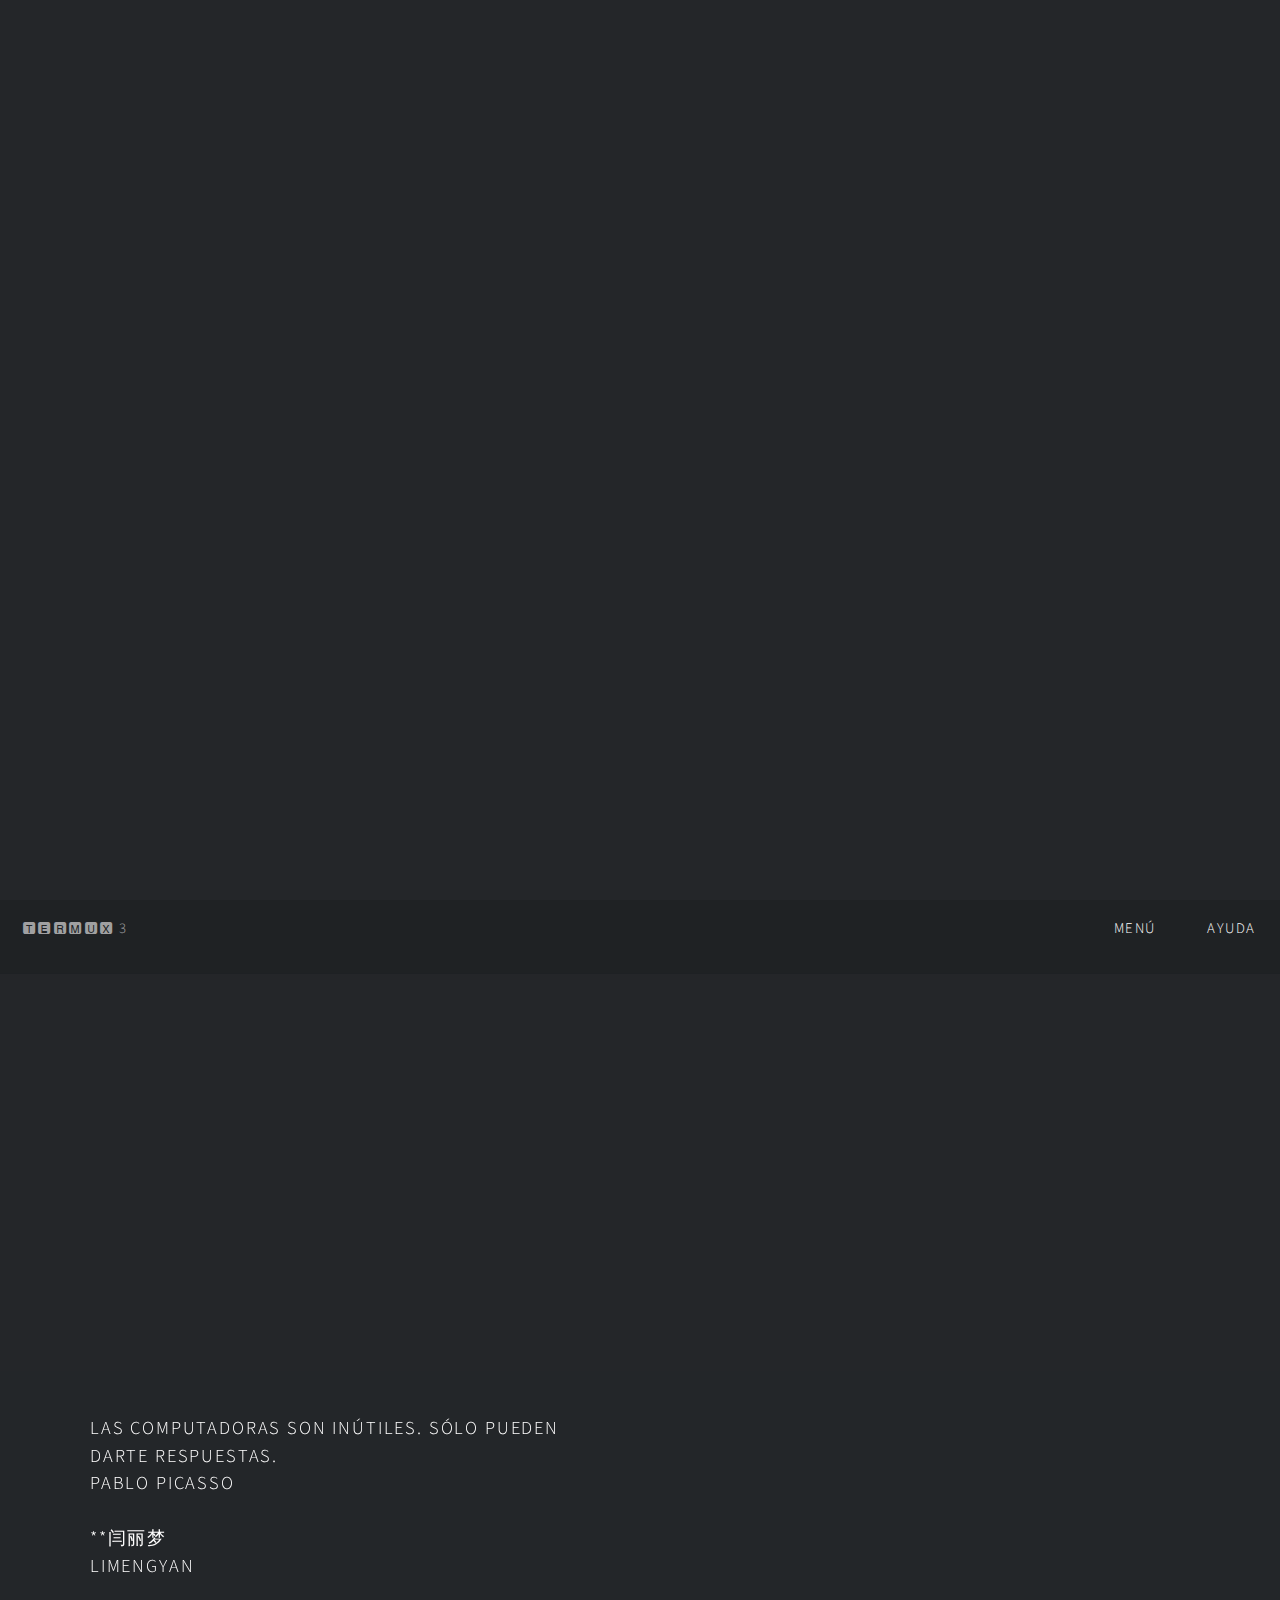
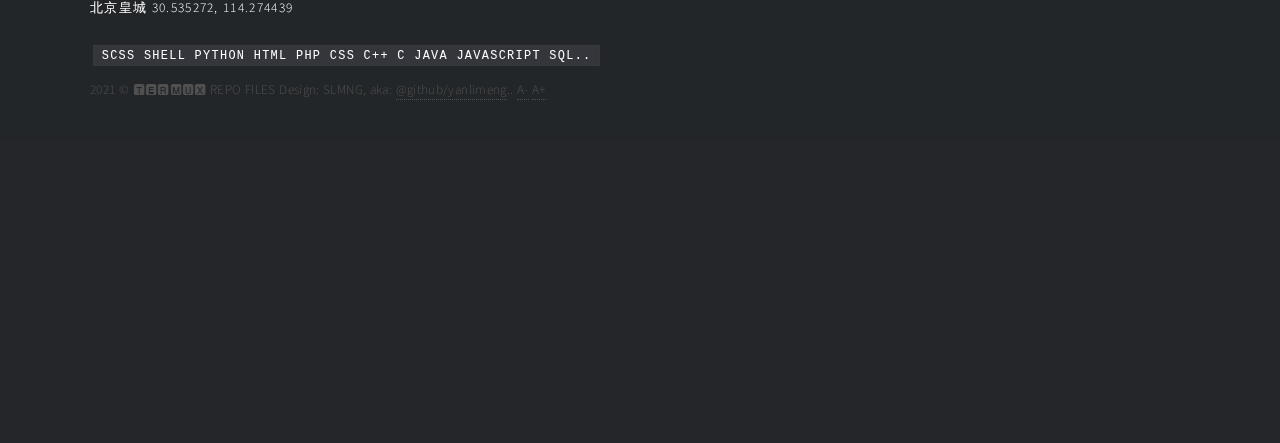
==== commit c00e920a: "Add files via upload" ====
--- a/index.html
+++ b/index.html
@@ -349,9 +349,8 @@
 • SV + Q --> (Desabilitar/Habilitar).<br>
 • SV + K --> (Desabilitar/Habilitar).<br>
 • SV + K es otra variante o alternativa para la vista de teclas adicionales.<br>
-<p>
-Se pueden habilitar/deshabilitar las teclas adicionales de la parte superior del teclado táctil. </p>
-<br><a href="https://wiki.termux.com/wiki/Touch_Keyboard" target="_blank" style="text-decoration:none">wiki.termux.com/Atajos de Teclado</a>
+<!--<p>Se pueden habilitar/deshabilitar las teclas adicionales de la parte superior del teclado táctil. </p>-->
+<a href="https://wiki.termux.com/wiki/Touch_Keyboard" target="_blank" style="text-decoration:none">wiki.termux.com/Atajos de Teclado</a>
 </p>
 </article>
 <!-- //ARTICULO -->
